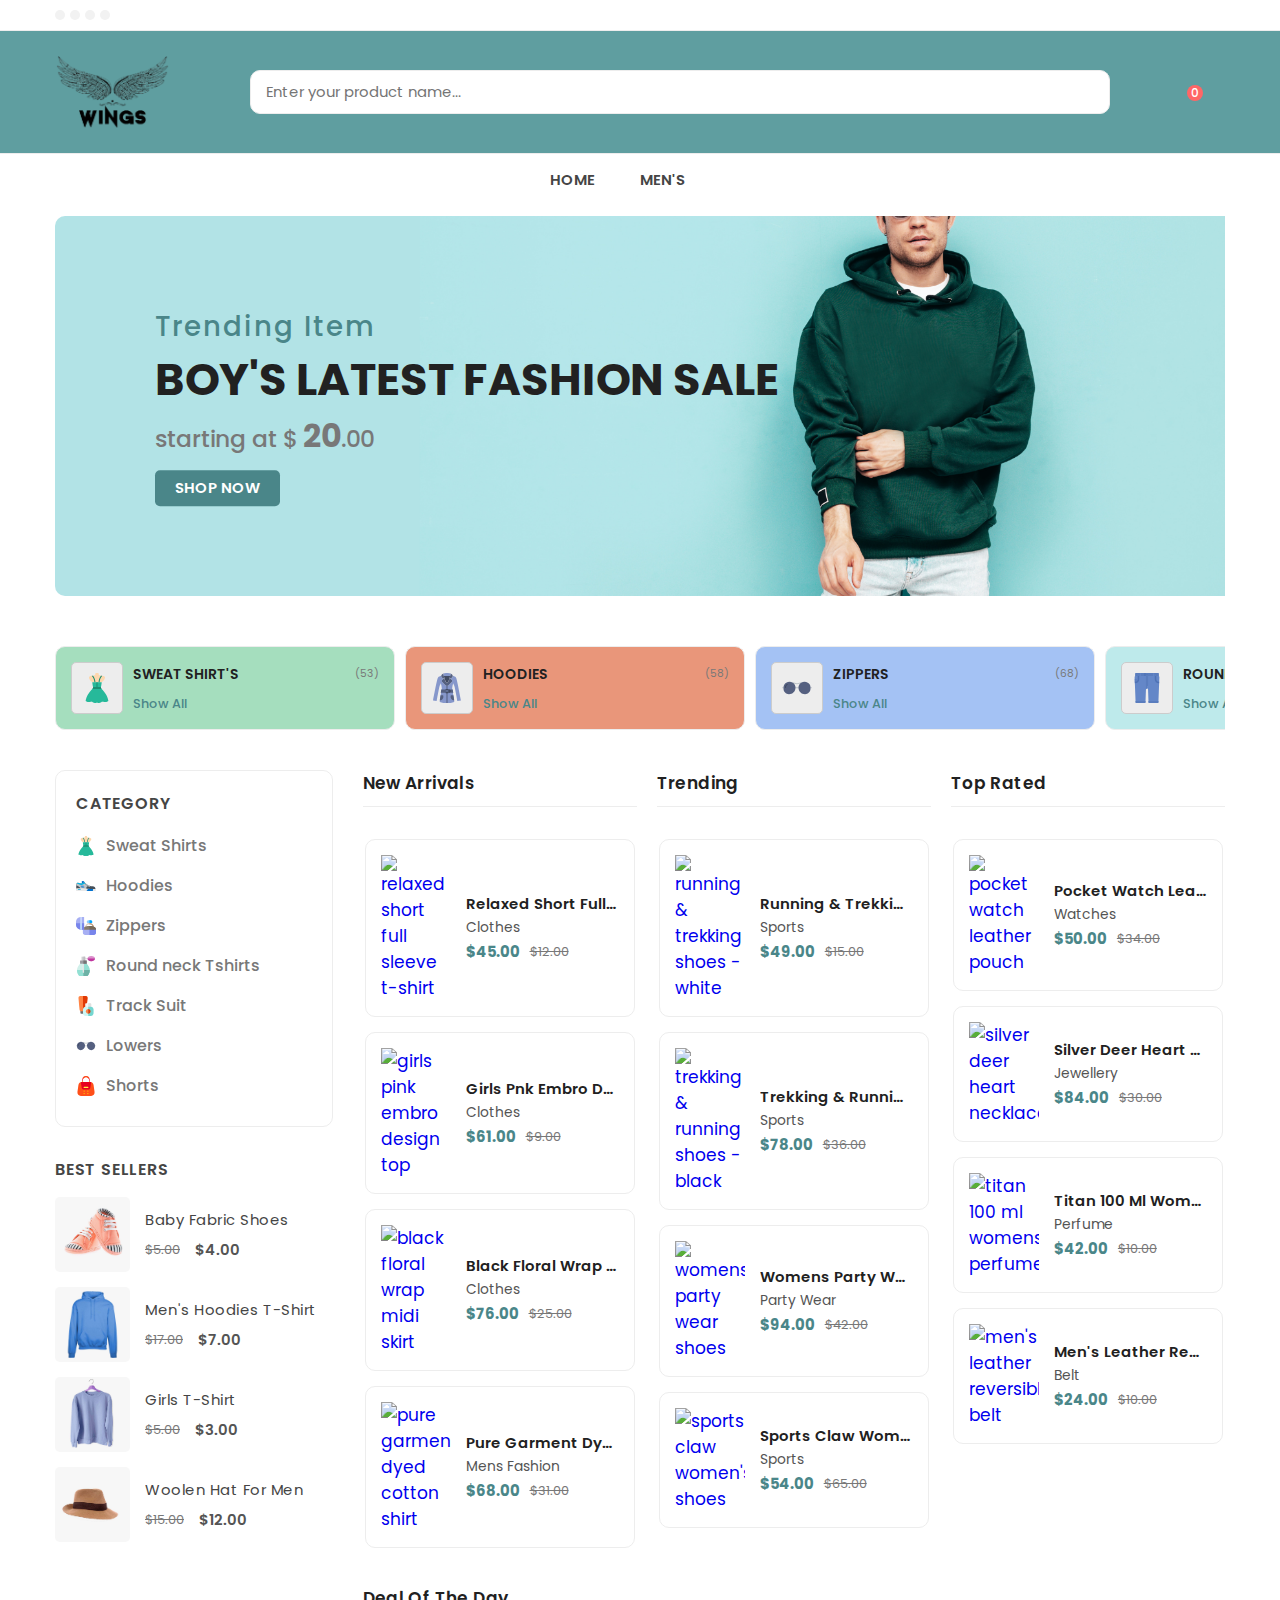
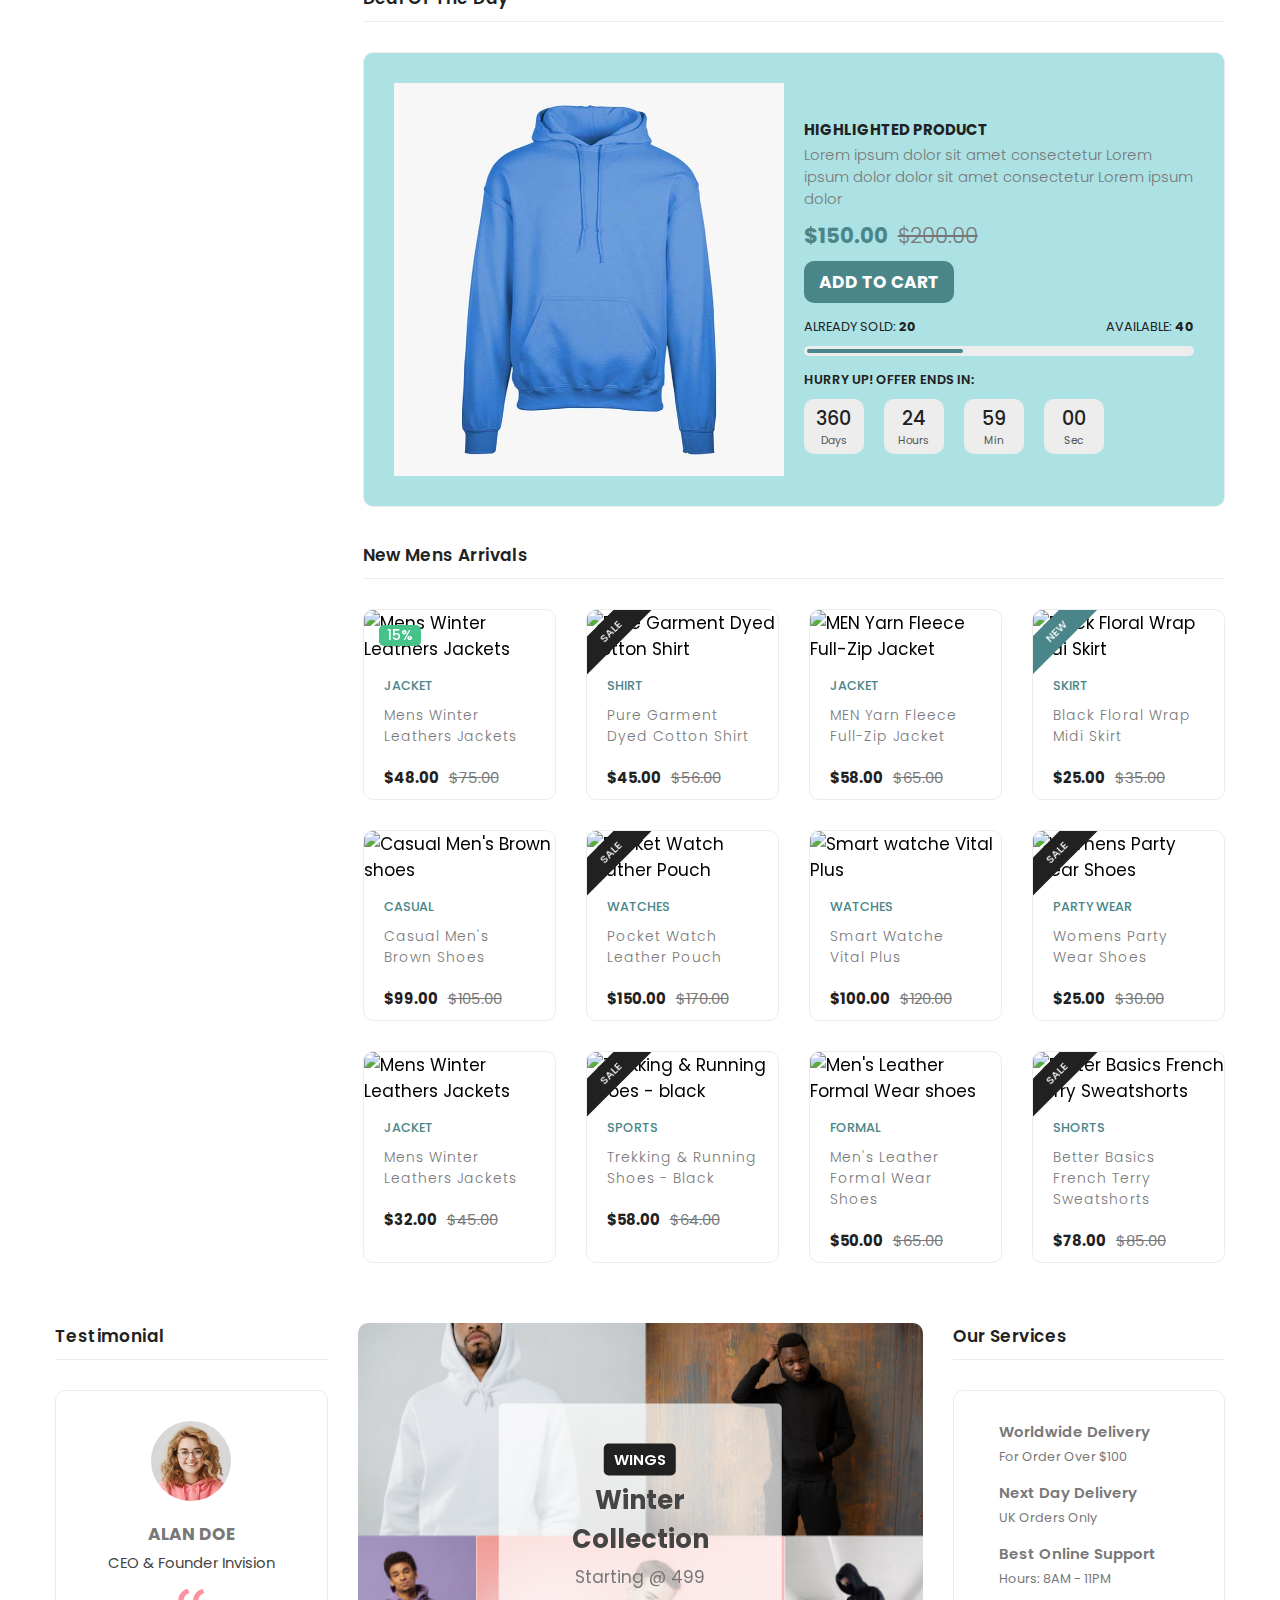
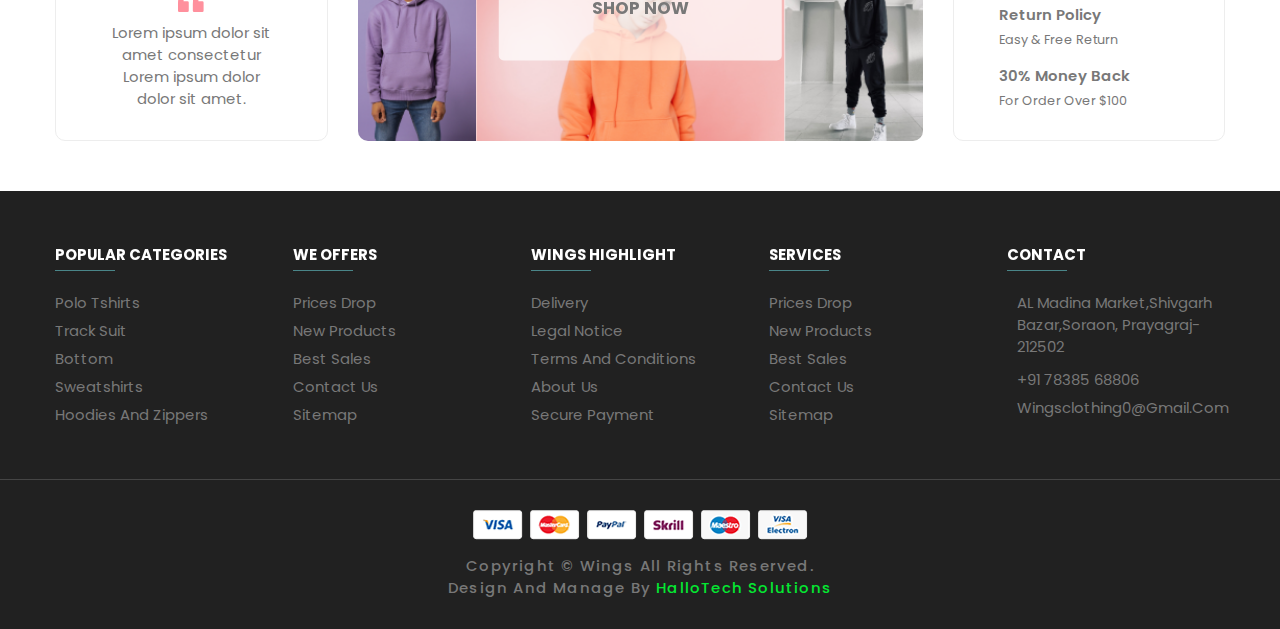
==== index.html @ 87bc1aed "message" ====
<!DOCTYPE html>
<html lang="en">

<head>
  <meta charset="UTF-8">
  <meta http-equiv="X-UA-Compatible" content="IE=edge">
  <meta name="viewport" content="width=device-width, initial-scale=1.0">
  <title>Wings Clothings</title>

  <!--
    - favicon
  -->
  <link rel="shortcut icon" href="assets/images/logo/logo-wings.png" type="image/x-icon">

  <!--
    - custom css link
  -->
  <link rel="stylesheet" href="./assets/css/style-prefix.css">

  <!--
    - google font link
  -->
  <link rel="preconnect" href="https://fonts.googleapis.com">
  <link rel="preconnect" href="https://fonts.gstatic.com" crossorigin>
  <link href="https://fonts.googleapis.com/css2?family=Poppins:wght@300;400;500;600;700;800;900&display=swap"
    rel="stylesheet">

</head>

<body>


  <div class="overlay" data-overlay></div>

  <!--
    - MODAL
  -->

  <!-- <div class="modal" data-modal>

    <div class="modal-close-overlay" data-modal-overlay></div>

    <div class="modal-content">

      <button class="modal-close-btn" data-modal-close>
        <ion-icon name="close-outline"></ion-icon>
      </button>

      <div class="newsletter-img">
        <img src="./assets/images/newsletter.png" alt="subscribe newsletter" width="400" height="400">
      </div>

      <div class="newsletter">

        <form action="#">

          <div class="newsletter-header">

            <h3 class="newsletter-title">Subscribe Newsletter.</h3>

            <p class="newsletter-desc">
              Subscribe the <b>Anon</b> to get latest products and discount update.
            </p>

          </div>

          <input type="email" name="email" class="email-field" placeholder="Email Address" required>

          <button type="submit" class="btn-newsletter">Subscribe</button>

        </form>

      </div>

    </div>

  </div> -->





  <!--
    - NOTIFICATION TOAST
  -->

  <!-- <div class="notification-toast" data-toast>

    <button class="toast-close-btn" data-toast-close>
      <ion-icon name="close-outline"></ion-icon>
    </button>

    <div class="toast-banner">
      <img src="./assets/images/products/jewellery-1.jpg" alt="Rose Gold Earrings" width="80" height="70">
    </div>

    <div class="toast-detail">

      <p class="toast-message">
        Someone in new just bought
      </p>

      <p class="toast-title">
        Rose Gold Earrings
      </p>

      <p class="toast-meta">
        <time datetime="PT2M">2 Minutes</time> ago
      </p>

    </div>

  </div> -->





  <!--
    - HEADER
  -->

  <header>

    <div class="header-top">

      <div class="container">

        <ul class="header-social-container">

          <li>
            <a href="#" class="social-link">
              <ion-icon name="logo-facebook"></ion-icon>
            </a>
          </li>

          <li>
            <a href="#" class="social-link">
              <ion-icon name="logo-twitter"></ion-icon>
            </a>
          </li>

          <li>
            <a href="#" class="social-link">
              <ion-icon name="logo-instagram"></ion-icon>
            </a>
          </li>

          <li>
            <a href="#" class="social-link">
              <ion-icon name="logo-linkedin"></ion-icon>
            </a>
          </li>

        </ul>

        <!-- <div class="header-alert-news">
          <p>
            <b>Free Shipping</b>
            This Week Order Over - $55
          </p>
        </div> -->

        <!-- <div class="header-top-actions">

          <select name="currency">

            <option value="usd">INR &#8377;</option>
            <option value="usd">USD &dollar;</option>
            <option value="eur">EUR &euro;</option>

          </select>

          <select name="language">

            <option value="en-US">English</option>
            <option value="es-ES">Espa&ntilde;ol</option>
            <option value="fr">Fran&ccedil;ais</option>

          </select>

        </div> -->

      </div>

    </div>

    <div class="header-main">

      <div class="container">

        <a href="./index.html" class="header-logo">
          <img src="assets/images/logo/logo-wings.png" alt="Wing's logo" width="115" height="72">
        </a>

        <div class="header-search-container">

          <input type="search" name="search" class="search-field" placeholder="Enter your product name..."
            data-search-variable>

          <button class="search-btn" data-search-btn>
            <ion-icon name="search-outline"></ion-icon>
          </button>

        </div>

        <div class="header-user-actions">

          <!-- <button class="action-btn">
            <ion-icon name="person-outline"></ion-icon>
          </button> -->

          <button class="action-btn" data-favorite-btn>
            <ion-icon name="heart-outline"></ion-icon>
            <span class="count">0</span>
          </button>

          <!-- <button class="action-btn">
            <ion-icon name="bag-handle-outline"></ion-icon>
            <span class="count">0</span>
          </button> -->

          <button class="action-btn" data-whatsapp-btn>
            <ion-icon name="logo-whatsapp"></ion-icon>
            <!-- <span class="count">0</span> -->
          </button>


        </div>

      </div>

    </div>

    <nav class="desktop-navigation-menu">

      <div class="container">

        <ul class="desktop-menu-category-list">

          <li class="menu-category">
            <a href="#" class="menu-title">Home</a>
          </li>

          <!-- <li class="menu-category">
            <a href="#" class="menu-title">Categories</a>

            <div class="dropdown-panel">

              <ul class="dropdown-panel-list">

                <li class="menu-title">
                  <a href="#">Electronics</a>
                </li>

                <li class="panel-list-item">
                  <a href="#">Desktop</a>
                </li>

                <li class="panel-list-item">
                  <a href="#">Laptop</a>
                </li>

                <li class="panel-list-item">
                  <a href="#">Camera</a>
                </li>

                <li class="panel-list-item">
                  <a href="#">Tablet</a>
                </li>

                <li class="panel-list-item">
                  <a href="#">Headphone</a>
                </li>

                <li class="panel-list-item">
                  <a href="#">
                    <img src="./assets/images/electronics-banner-1.jpg" alt="headphone collection" width="250"
                      height="119">
                  </a>
                </li>

              </ul>

              <ul class="dropdown-panel-list">

                <li class="menu-title">
                  <a href="#">Men's</a>
                </li>

                <li class="panel-list-item">
                  <a href="#">Formal</a>
                </li>

                <li class="panel-list-item">
                  <a href="#">Casual</a>
                </li>

                <li class="panel-list-item">
                  <a href="#">Sports</a>
                </li>

                <li class="panel-list-item">
                  <a href="#">Jacket</a>
                </li>

                <li class="panel-list-item">
                  <a href="#">Sunglasses</a>
                </li>

                <li class="panel-list-item">
                  <a href="#">
                    <img src="./assets/images/mens-banner.jpg" alt="men's fashion" width="250" height="119">
                  </a>
                </li>

              </ul>

              <ul class="dropdown-panel-list">

                <li class="menu-title">
                  <a href="#">Women's</a>
                </li>

                <li class="panel-list-item">
                  <a href="#">Formal</a>
                </li>

                <li class="panel-list-item">
                  <a href="#">Casual</a>
                </li>

                <li class="panel-list-item">
                  <a href="#">Perfume</a>
                </li>

                <li class="panel-list-item">
                  <a href="#">Cosmetics</a>
                </li>

                <li class="panel-list-item">
                  <a href="#">Bags</a>
                </li>

                <li class="panel-list-item">
                  <a href="#">
                    <img src="./assets/images/womens-banner.jpg" alt="women's fashion" width="250" height="119">
                  </a>
                </li>

              </ul>

              <ul class="dropdown-panel-list">

                <li class="menu-title">
                  <a href="#">Electronics</a>
                </li>

                <li class="panel-list-item">
                  <a href="#">Smart Watch</a>
                </li>

                <li class="panel-list-item">
                  <a href="#">Smart TV</a>
                </li>

                <li class="panel-list-item">
                  <a href="#">Keyboard</a>
                </li>

                <li class="panel-list-item">
                  <a href="#">Mouse</a>
                </li>

                <li class="panel-list-item">
                  <a href="#">Microphone</a>
                </li>

                <li class="panel-list-item">
                  <a href="#">
                    <img src="./assets/images/electronics-banner-2.jpg" alt="mouse collection" width="250" height="119">
                  </a>
                </li>

              </ul>

            </div>
          </li> -->

          <li class="menu-category">
            <a href="./product.html" class="menu-title">Men's</a>

            <!-- <ul class="dropdown-list">

              <li class="dropdown-item">
                <a href="#">Shirt</a>
              </li>

              <li class="dropdown-item">
                <a href="#">Shorts & Jeans</a>
              </li>

              <li class="dropdown-item">
                <a href="#">Safety Shoes</a>
              </li>

              <li class="dropdown-item">
                <a href="#">Wallet</a>
              </li>

            </ul> -->
          </li>

          <li class="menu-category">
            <!-- <a href="./boys.html" class="menu-title">Boy's</a> -->

            <!-- <ul class="dropdown-list">

              <li class="dropdown-item">
                <a href="#">Dress & Frock</a>
              </li>

              <li class="dropdown-item">
                <a href="#">Earrings</a>
              </li>

              <li class="dropdown-item">
                <a href="#">Necklace</a>
              </li>

              <li class="dropdown-item">
                <a href="#">Makeup Kit</a>
              </li>

            </ul> -->
          </li>

          <!-- <li class="menu-category">
            <a href="#" class="menu-title">Jewelry</a>

            <ul class="dropdown-list">

              <li class="dropdown-item">
                <a href="#">Earrings</a>
              </li>

              <li class="dropdown-item">
                <a href="#">Couple Rings</a>
              </li>

              <li class="dropdown-item">
                <a href="#">Necklace</a>
              </li>

              <li class="dropdown-item">
                <a href="#">Bracelets</a>
              </li>

            </ul>
          </li> -->

          <!-- <li class="menu-category">
            <a href="#" class="menu-title">Perfume</a>

            <ul class="dropdown-list">

              <li class="dropdown-item">
                <a href="#">Clothes Perfume</a>
              </li>

              <li class="dropdown-item">
                <a href="#">Deodorant</a>
              </li>

              <li class="dropdown-item">
                <a href="#">Flower Fragrance</a>
              </li>

              <li class="dropdown-item">
                <a href="#">Air Freshener</a>
              </li>

            </ul>
          </li> -->

          <!-- <li class="menu-category">
            <a href="#" class="menu-title">Blog</a>
          </li> -->

          <!-- <li class="menu-category">
            <a href="#" class="menu-title">Hot Offers</a>
          </li> -->

        </ul>

      </div>

    </nav>

    <!-- mobile bottom navgation bar -->

    <div class="mobile-bottom-navigation">
      <button class="action-btn" data-mobile-menu-open-btn>
        <ion-icon name="menu-outline"></ion-icon>
      </button>

      <button class="action-btn" data-small-whatsapp-btn>
        <ion-icon name="logo-whatsapp"></ion-icon>

      </button>

      <button class="action-btn">
        <ion-icon name="home-outline"></ion-icon>
      </button>

      <button class="action-btn" data-small-favorite-btn>
        <ion-icon name="heart-outline"></ion-icon>

      </button>

      <button class="action-btn" data-mobile-menu-open-btn="1">
        <ion-icon name="grid-outline"></ion-icon>
      </button>

    </div>

    <nav class="mobile-navigation-menu  has-scrollbar" data-mobile-menu>

      <div class="menu-top">
        <h2 class="menu-title">Menu</h2>

        <button class="menu-close-btn" data-mobile-menu-close-btn>
          <ion-icon name="close-outline"></ion-icon>
        </button>
      </div>

      <ul class="mobile-menu-category-list">

        <li class="menu-category">
          <a href="#" class="menu-title">Home</a>
        </li>

        <li class="menu-category">

          <button class="accordion-menu" data-accordion-btn>
            <p class="menu-title">Men's</p>

            <div>
              <ion-icon name="add-outline" class="add-icon"></ion-icon>
              <ion-icon name="remove-outline" class="remove-icon"></ion-icon>
            </div>
          </button>

          <ul class="submenu-category-list" data-accordion>

            <li class="submenu-category">
              <a href="#" class="submenu-title">Shirt</a>
            </li>

            <li class="submenu-category">
              <a href="#" class="submenu-title">Shorts & Jeans</a>
            </li>

            <li class="submenu-category">
              <a href="#" class="submenu-title">Safety Shoes</a>
            </li>

            <li class="submenu-category">
              <a href="#" class="submenu-title">Wallet</a>
            </li>

          </ul>

        </li>

        <li class="menu-category">

          <button class="accordion-menu" data-accordion-btn>
            <p class="menu-title">Women's</p>

            <div>
              <ion-icon name="add-outline" class="add-icon"></ion-icon>
              <ion-icon name="remove-outline" class="remove-icon"></ion-icon>
            </div>
          </button>

          <ul class="submenu-category-list" data-accordion>

            <li class="submenu-category">
              <a href="#" class="submenu-title">Dress & Frock</a>
            </li>

            <li class="submenu-category">
              <a href="#" class="submenu-title">Earrings</a>
            </li>

            <li class="submenu-category">
              <a href="#" class="submenu-title">Necklace</a>
            </li>

            <li class="submenu-category">
              <a href="#" class="submenu-title">Makeup Kit</a>
            </li>

          </ul>

        </li>

        <li class="menu-category">

          <button class="accordion-menu" data-accordion-btn>
            <p class="menu-title">Jewelry</p>

            <div>
              <ion-icon name="add-outline" class="add-icon"></ion-icon>
              <ion-icon name="remove-outline" class="remove-icon"></ion-icon>
            </div>
          </button>

          <ul class="submenu-category-list" data-accordion>

            <li class="submenu-category">
              <a href="#" class="submenu-title">Earrings</a>
            </li>

            <li class="submenu-category">
              <a href="#" class="submenu-title">Couple Rings</a>
            </li>

            <li class="submenu-category">
              <a href="#" class="submenu-title">Necklace</a>
            </li>

            <li class="submenu-category">
              <a href="#" class="submenu-title">Bracelets</a>
            </li>

          </ul>

        </li>

        <li class="menu-category">

          <button class="accordion-menu" data-accordion-btn>
            <p class="menu-title">Perfume</p>

            <div>
              <ion-icon name="add-outline" class="add-icon"></ion-icon>
              <ion-icon name="remove-outline" class="remove-icon"></ion-icon>
            </div>
          </button>

          <ul class="submenu-category-list" data-accordion>

            <li class="submenu-category">
              <a href="#" class="submenu-title">Clothes Perfume</a>
            </li>

            <li class="submenu-category">
              <a href="#" class="submenu-title">Deodorant</a>
            </li>

            <li class="submenu-category">
              <a href="#" class="submenu-title">Flower Fragrance</a>
            </li>

            <li class="submenu-category">
              <a href="#" class="submenu-title">Air Freshener</a>
            </li>

          </ul>

        </li>

        <li class="menu-category">
          <a href="#" class="menu-title">Blog</a>
        </li>

        <li class="menu-category">
          <a href="#" class="menu-title">Hot Offers</a>
        </li>

      </ul>

      <div class="menu-bottom">

        <ul class="menu-category-list">

          <li class="menu-category">

            <button class="accordion-menu" data-accordion-btn>
              <p class="menu-title">Language</p>

              <ion-icon name="caret-back-outline" class="caret-back"></ion-icon>
            </button>

            <ul class="submenu-category-list" data-accordion>

              <li class="submenu-category">
                <a href="#" class="submenu-title">English</a>
              </li>

              <li class="submenu-category">
                <a href="#" class="submenu-title">Espa&ntilde;ol</a>
              </li>

              <li class="submenu-category">
                <a href="#" class="submenu-title">Fren&ccedil;h</a>
              </li>

            </ul>

          </li>

          <li class="menu-category">
            <button class="accordion-menu" data-accordion-btn>
              <p class="menu-title">Currency</p>
              <ion-icon name="caret-back-outline" class="caret-back"></ion-icon>
            </button>

            <ul class="submenu-category-list" data-accordion>
              <li class="submenu-category">
                <a href="#" class="submenu-title">USD &dollar;</a>
              </li>

              <li class="submenu-category">
                <a href="#" class="submenu-title">EUR &euro;</a>
              </li>
            </ul>
          </li>

        </ul>
        <li class="menu-category">

          <button class="accordion-menu" data-accordion-btn>
            <p class="menu-title">Jewelry</p>

            <div>
              <ion-icon name="add-outline" class="add-icon"></ion-icon>
              <ion-icon name="remove-outline" class="remove-icon"></ion-icon>
            </div>
          </button>

          <ul class="submenu-category-list" data-accordion>

            <li class="submenu-category">
              <a href="#" class="submenu-title">Earrings</a>
            </li>

            <li class="submenu-category">
              <a href="#" class="submenu-title">Couple Rings</a>
            </li>

            <li class="submenu-category">
              <a href="#" class="submenu-title">Necklace</a>
            </li>

            <li class="submenu-category">
              <a href="#" class="submenu-title">Bracelets</a>
            </li>

          </ul>

        </li>

        <li class="menu-category">
          <ul class="menu-social-container">

            <li>
              <a href="#" class="social-link">
                <ion-icon name="logo-facebook"></ion-icon>
              </a>
            </li>

            <li>
              <a href="#" class="social-link">
                <ion-icon name="logo-twitter"></ion-icon>
              </a>
            </li>

            <li>
              <a href="#" class="social-link">
                <ion-icon name="logo-instagram"></ion-icon>
              </a>
            </li>

            <li>
              <a href="#" class="social-link">
                <ion-icon name="logo-linkedin"></ion-icon>
              </a>
            </li>

          </ul>

      </div>

    </nav>

  </header>





  <!--
    - MAIN
  -->

  <main>

    <!--
      - BANNER
    -->

    <div class="banner">

      <div class="container">

        <div class="slider-container has-scrollbar">

          <!-- <div class="slider-item">

            <img src="./assets/images/banner-1.png" alt="women's latest fashion sale" class="banner-img">

            <div class="banner-content">

              <p class="banner-subtitle">Trending item</p>

              <h2 class="banner-title">Boy's latest fashion sale</h2>

              <p class="banner-text">
                starting at &dollar; <b>20</b>.00
              </p>

              <a href="#" class="banner-btn">Shop now</a>

            </div>

          </div>

          <div class="slider-item">

            <img src="assets/images/logo/banner-1.png" alt="modern sunglasses" class="banner-img">

            <div class="banner-content">

              <p class="banner-subtitle">Trending Cloths</p>

              <h2 class="banner-title">Modern Men's</h2>

              <p class="banner-text">
                starting at &dollar; <b>15</b>.00
              </p>

              <a href="#" class="banner-btn">Shop now</a>

            </div>

          </div>

          <div class="slider-item">

            <img src="assets/images/logo/ban3.png" alt="new fashion summer sale" class="banner-img">

            <div class="banner-content">

              <p class="banner-subtitle">Sale Offer</p>

              <h2 class="banner-title">New fashion summer sale</h2>

              <p class="banner-text">
                starting at &dollar; <b>29</b>.99
              </p>

              <a href="#" class="banner-btn">Shop now</a>

            </div>

          </div> -->

          <div class="banner-infinte-slider">
            <div class="slider-item">

              <img src="./assets/images/banner-1.png" alt="women's latest fashion sale" class="banner-img">

              <div class="banner-content">

                <p class="banner-subtitle">Trending item</p>

                <h2 class="banner-title">Boy's latest fashion sale</h2>

                <p class="banner-text">
                  starting at &dollar; <b>20</b>.00
                </p>

                <a href="#" class="banner-btn">Shop now</a>

              </div>

            </div>

            <div class="slider-item">

              <img src="assets/images/logo/banner-1.png" alt="modern sunglasses" class="banner-img">

              <div class="banner-content">

                <p class="banner-subtitle">Trending Cloths</p>

                <h2 class="banner-title">Modern Men's</h2>

                <p class="banner-text">
                  starting at &dollar; <b>15</b>.00
                </p>

                <a href="#" class="banner-btn">Shop now</a>

              </div>

            </div>

            <div class="slider-item">

              <img src="assets/images/logo/ban3.png" alt="new fashion summer sale" class="banner-img">

              <div class="banner-content">

                <p class="banner-subtitle">Sale Offer</p>

                <h2 class="banner-title">New fashion summer sale</h2>

                <p class="banner-text">
                  starting at &dollar; <b>29</b>.99
                </p>

                <a href="#" class="banner-btn">Shop now</a>

              </div>

            </div>
          </div>

          <div class="banner-infinte-slider">
            <div class="slider-item">

              <img src="./assets/images/banner-1.png" alt="women's latest fashion sale" class="banner-img">

              <div class="banner-content">

                <p class="banner-subtitle">Trending item</p>

                <h2 class="banner-title">Boy's latest fashion sale</h2>

                <p class="banner-text">
                  starting at &dollar; <b>20</b>.00
                </p>

                <a href="#" class="banner-btn">Shop now</a>

              </div>

            </div>

            <div class="slider-item">

              <img src="assets/images/logo/banner-1.png" alt="modern sunglasses" class="banner-img">

              <div class="banner-content">

                <p class="banner-subtitle">Trending Cloths</p>

                <h2 class="banner-title">Modern Men's</h2>

                <p class="banner-text">
                  starting at &dollar; <b>15</b>.00
                </p>

                <a href="#" class="banner-btn">Shop now</a>

              </div>

            </div>

            <div class="slider-item">

              <img src="assets/images/logo/ban3.png" alt="new fashion summer sale" class="banner-img">

              <div class="banner-content">

                <p class="banner-subtitle">Sale Offer</p>

                <h2 class="banner-title">New fashion summer sale</h2>

                <p class="banner-text">
                  starting at &dollar; <b>29</b>.99
                </p>

                <a href="#" class="banner-btn">Shop now</a>

              </div>

            </div>
          </div>

        </div>

      </div>

    </div>





    <!--
      - CATEGORY
    -->

    <div class="category">

      <div class="container ">

        <div class="category-item-container has-scrollbar ">

          <div class="category-infinte-slider">
            <div class="category-item" style="background-color: #a5debe;">

              <div class="category-img-box">
                <img src="./assets/images/icons/dress.svg" alt="dress & frock" width="30">
              </div>

              <div class="category-content-box">

                <div class="category-content-flex">
                  <h3 class="category-item-title">Sweat shirt's</h3>

                  <p class="category-item-amount">(53)</p>
                </div>

                <a href="#" class="category-btn">Show all</a>

              </div>

            </div>

            <div class="category-item" style="background-color: darksalmon; " ;>

              <div class="category-img-box">

                <img src="./assets/images/icons/coat.svg" alt="winter wear" width="30">
              </div>

              <div class="category-content-box">

                <div class="category-content-flex">
                  <h3 class="category-item-title">Hoodies</h3>

                  <p class="category-item-amount">(58)</p>
                </div>

                <a href="#" class="category-btn">Show all</a>

              </div>

            </div>

            <div class="category-item" style="background-color: #a4c2f4;">

              <div class="category-img-box">
                <img src="./assets/images/icons/glasses.svg" alt="glasses & lens" width="30">
              </div>

              <div class="category-content-box">

                <div class="category-content-flex">
                  <h3 class="category-item-title">Zippers</h3>

                  <p class="category-item-amount">(68)</p>
                </div>

                <a href="#" class="category-btn">Show all</a>

              </div>

            </div>

            <div class="category-item" style="background-color: #beeaeb;">

              <div class="category-img-box">
                <img src="./assets/images/icons/shorts.svg" alt="shorts & jeans" width="30">
              </div>

              <div class="category-content-box">

                <div class="category-content-flex">
                  <h3 class="category-item-title">Round neck Tshirts</h3>

                  <p class="category-item-amount">(84)</p>
                </div>

                <a href="#" class="category-btn">Show all</a>

              </div>

            </div>

            <div class="category-item" style="background-color: #b9d5e7;">

              <div class="category-img-box">
                <img src="./assets/images/icons/tee.svg" alt="t-shirts" width="30">
              </div>

              <div class="category-content-box">

                <div class="category-content-flex">
                  <h3 class="category-item-title">Track Suit</h3>

                  <p class="category-item-amount">(35)</p>
                </div>

                <a href="#" class="category-btn">Show all</a>

              </div>

            </div>

            <div class="category-item" style="background-color: #d6f594;">

              <div class="category-img-box">
                <img src="./assets/images/icons/jacket.svg" alt="jacket" width="30">
              </div>

              <div class="category-content-box">

                <div class="category-content-flex">
                  <h3 class="category-item-title">Lowers</h3>

                  <p class="category-item-amount">(16)</p>
                </div>

                <a href="#" class="category-btn">Show all</a>

              </div>

            </div>

            <div class="category-item" style="background-color: wheat;">

              <div class="category-img-box">
                <img src="./assets/images/icons/watch.svg" alt="watch" width="30">
              </div>

              <div class="category-content-box">

                <div class="category-content-flex">
                  <h3 class="category-item-title">Shorts</h3>

                  <p class="category-item-amount">(27)</p>
                </div>

                <a href="#" class="category-btn">Show all</a>

              </div>

            </div>
          </div>

          <!-- <div class="category-item">

    <div class="category-img-box">
      <img src="./assets/images/icons/hat.svg" alt="hat & caps" width="30">
    </div>

    <div class="category-content-box">

      <div class="category-content-flex">
        <h3 class="category-item-title">Hat & caps</h3>

        <p class="category-item-amount">(39)</p>
      </div>

      <a href="#" class="category-btn">Show all</a>

    </div>

  </div> -->

        </div>

      </div>

    </div>





    <!--
      - PRODUCT
    -->

    <div class="product-container">

      <div class="container">


        <!--
          - SIDEBAR
        -->

        <div class="sidebar  has-scrollbar" data-mobile-menu>

          <div class="sidebar-category">

            <div class="sidebar-top">
              <h2 class="sidebar-title">Category</h2>

              <button class="sidebar-close-btn" data-mobile-menu-close-btn>
                <ion-icon name="close-outline"></ion-icon>
              </button>
            </div>

            <ul class="sidebar-menu-category-list">

              <li class="sidebar-menu-category">

                <button class="sidebar-accordion-menu" data-accordion-btn>

                  <div class="menu-title-flex">
                    <img src="./assets/images/icons/dress.svg" alt="clothes" width="20" height="20"
                      class="menu-title-img">

                    <p class="menu-title">Sweat Shirts</p>
                  </div>

                  <div>
                    <ion-icon name="add-outline" class="add-icon"></ion-icon>
                    <ion-icon name="remove-outline" class="remove-icon"></ion-icon>
                  </div>

                </button>

                <ul class="sidebar-submenu-category-list" data-accordion>

                  <li class="sidebar-submenu-category">
                    <a href="#" class="sidebar-submenu-title">
                      <p class="product-name">Shirt</p>
                      <data value="300" class="stock" title="Available Stock">300</data>
                    </a>
                  </li>

                  <li class="sidebar-submenu-category">
                    <a href="#" class="sidebar-submenu-title">
                      <p class="product-name">shorts & jeans</p>
                      <data value="60" class="stock" title="Available Stock">60</data>
                    </a>
                  </li>

                  <li class="sidebar-submenu-category">
                    <a href="#" class="sidebar-submenu-title">
                      <p class="product-name">jacket</p>
                      <data value="50" class="stock" title="Available Stock">50</data>
                    </a>
                  </li>

                  <li class="sidebar-submenu-category">
                    <a href="#" class="sidebar-submenu-title">
                      <p class="product-name">dress & frock</p>
                      <data value="87" class="stock" title="Available Stock">87</data>
                    </a>
                  </li>

                </ul>

              </li>

              <li class="sidebar-menu-category">

                <button class="sidebar-accordion-menu" data-accordion-btn>

                  <div class="menu-title-flex">
                    <img src="./assets/images/icons/shoes.svg" alt="footwear" class="menu-title-img" width="20"
                      height="20">

                    <p class="menu-title">Hoodies</p>
                  </div>

                  <div>
                    <ion-icon name="add-outline" class="add-icon"></ion-icon>
                    <ion-icon name="remove-outline" class="remove-icon"></ion-icon>
                  </div>

                </button>

                <ul class="sidebar-submenu-category-list" data-accordion>

                  <li class="sidebar-submenu-category">
                    <a href="#" class="sidebar-submenu-title">
                      <p class="product-name">Sports</p>
                      <data value="45" class="stock" title="Available Stock">45</data>
                    </a>
                  </li>

                  <li class="sidebar-submenu-category">
                    <a href="#" class="sidebar-submenu-title">
                      <p class="product-name">Formal</p>
                      <data value="75" class="stock" title="Available Stock">75</data>
                    </a>
                  </li>

                  <li class="sidebar-submenu-category">
                    <a href="#" class="sidebar-submenu-title">
                      <p class="product-name">Casual</p>
                      <data value="35" class="stock" title="Available Stock">35</data>
                    </a>
                  </li>

                  <li class="sidebar-submenu-category">
                    <a href="#" class="sidebar-submenu-title">
                      <p class="product-name">Safety Shoes</p>
                      <data value="26" class="stock" title="Available Stock">26</data>
                    </a>
                  </li>

                </ul>

              </li>

              <li class="sidebar-menu-category">

                <button class="sidebar-accordion-menu" data-accordion-btn>

                  <div class="menu-title-flex">
                    <img src="./assets/images/icons/jewelry.svg" alt="clothes" class="menu-title-img" width="20"
                      height="20">

                    <p class="menu-title">Zippers</p>
                  </div>

                  <div>
                    <ion-icon name="add-outline" class="add-icon"></ion-icon>
                    <ion-icon name="remove-outline" class="remove-icon"></ion-icon>
                  </div>

                </button>

                <ul class="sidebar-submenu-category-list" data-accordion>

                  <li class="sidebar-submenu-category">
                    <a href="#" class="sidebar-submenu-title">
                      <p class="product-name">Earrings</p>
                      <data value="46" class="stock" title="Available Stock">46</data>
                    </a>
                  </li>

                  <li class="sidebar-submenu-category">
                    <a href="#" class="sidebar-submenu-title">
                      <p class="product-name">Couple Rings</p>
                      <data value="73" class="stock" title="Available Stock">73</data>
                    </a>
                  </li>

                  <li class="sidebar-submenu-category">
                    <a href="#" class="sidebar-submenu-title">
                      <p class="product-name">Necklace</p>
                      <data value="61" class="stock" title="Available Stock">61</data>
                    </a>
                  </li>

                </ul>

              </li>

              <li class="sidebar-menu-category">

                <button class="sidebar-accordion-menu" data-accordion-btn>

                  <div class="menu-title-flex">
                    <img src="./assets/images/icons/perfume.svg" alt="perfume" class="menu-title-img" width="20"
                      height="20">

                    <p class="menu-title">Round neck Tshirts</p>
                  </div>

                  <div>
                    <ion-icon name="add-outline" class="add-icon"></ion-icon>
                    <ion-icon name="remove-outline" class="remove-icon"></ion-icon>
                  </div>

                </button>

                <ul class="sidebar-submenu-category-list" data-accordion>

                  <li class="sidebar-submenu-category">
                    <a href="#" class="sidebar-submenu-title">
                      <p class="product-name">Clothes Perfume</p>
                      <data value="12" class="stock" title="Available Stock">12 pcs</data>
                    </a>
                  </li>

                  <li class="sidebar-submenu-category">
                    <a href="#" class="sidebar-submenu-title">
                      <p class="product-name">Deodorant</p>
                      <data value="60" class="stock" title="Available Stock">60 pcs</data>
                    </a>
                  </li>

                  <li class="sidebar-submenu-category">
                    <a href="#" class="sidebar-submenu-title">
                      <p class="product-name">jacket</p>
                      <data value="50" class="stock" title="Available Stock">50 pcs</data>
                    </a>
                  </li>

                  <li class="sidebar-submenu-category">
                    <a href="#" class="sidebar-submenu-title">
                      <p class="product-name">dress & frock</p>
                      <data value="87" class="stock" title="Available Stock">87 pcs</data>
                    </a>
                  </li>

                </ul>

              </li>

              <li class="sidebar-menu-category">

                <button class="sidebar-accordion-menu" data-accordion-btn>

                  <div class="menu-title-flex">
                    <img src="./assets/images/icons/cosmetics.svg" alt="cosmetics" class="menu-title-img" width="20"
                      height="20">

                    <p class="menu-title">Track Suit</p>
                  </div>

                  <div>
                    <ion-icon name="add-outline" class="add-icon"></ion-icon>
                    <ion-icon name="remove-outline" class="remove-icon"></ion-icon>
                  </div>

                </button>

                <ul class="sidebar-submenu-category-list" data-accordion>

                  <li class="sidebar-submenu-category">
                    <a href="#" class="sidebar-submenu-title">
                      <p class="product-name">Shampoo</p>
                      <data value="68" class="stock" title="Available Stock">68</data>
                    </a>
                  </li>

                  <li class="sidebar-submenu-category">
                    <a href="#" class="sidebar-submenu-title">
                      <p class="product-name">Sunscreen</p>
                      <data value="46" class="stock" title="Available Stock">46</data>
                    </a>
                  </li>

                  <li class="sidebar-submenu-category">
                    <a href="#" class="sidebar-submenu-title">
                      <p class="product-name">Body Wash</p>
                      <data value="79" class="stock" title="Available Stock">79</data>
                    </a>
                  </li>

                  <li class="sidebar-submenu-category">
                    <a href="#" class="sidebar-submenu-title">
                      <p class="product-name">Makeup Kit</p>
                      <data value="23" class="stock" title="Available Stock">23</data>
                    </a>
                  </li>

                </ul>

              </li>

              <li class="sidebar-menu-category">

                <button class="sidebar-accordion-menu" data-accordion-btn>

                  <div class="menu-title-flex">
                    <img src="./assets/images/icons/glasses.svg" alt="glasses" class="menu-title-img" width="20"
                      height="20">

                    <p class="menu-title">Lowers</p>
                  </div>

                  <div>
                    <ion-icon name="add-outline" class="add-icon"></ion-icon>
                    <ion-icon name="remove-outline" class="remove-icon"></ion-icon>
                  </div>

                </button>

                <ul class="sidebar-submenu-category-list" data-accordion>

                  <li class="sidebar-submenu-category">
                    <a href="#" class="sidebar-submenu-title">
                      <p class="product-name">Sunglasses</p>
                      <data value="50" class="stock" title="Available Stock">50</data>
                    </a>
                  </li>

                  <li class="sidebar-submenu-category">
                    <a href="#" class="sidebar-submenu-title">
                      <p class="product-name">Lenses</p>
                      <data value="48" class="stock" title="Available Stock">48</data>
                    </a>
                  </li>

                </ul>

              </li>

              <li class="sidebar-menu-category">

                <button class="sidebar-accordion-menu" data-accordion-btn>

                  <div class="menu-title-flex">
                    <img src="./assets/images/icons/bag.svg" alt="bags" class="menu-title-img" width="20" height="20">

                    <p class="menu-title">Shorts</p>
                  </div>

                  <div>
                    <ion-icon name="add-outline" class="add-icon"></ion-icon>
                    <ion-icon name="remove-outline" class="remove-icon"></ion-icon>
                  </div>

                </button>

                <ul class="sidebar-submenu-category-list" data-accordion>

                  <li class="sidebar-submenu-category">
                    <a href="#" class="sidebar-submenu-title">
                      <p class="product-name">Shopping Bag</p>
                      <data value="62" class="stock" title="Available Stock">62</data>
                    </a>
                  </li>

                  <li class="sidebar-submenu-category">
                    <a href="#" class="sidebar-submenu-title">
                      <p class="product-name">Gym Backpack</p>
                      <data value="35" class="stock" title="Available Stock">35</data>
                    </a>
                  </li>

                  <li class="sidebar-submenu-category">
                    <a href="#" class="sidebar-submenu-title">
                      <p class="product-name">Purse</p>
                      <data value="80" class="stock" title="Available Stock">80</data>
                    </a>
                  </li>

                  <li class="sidebar-submenu-category">
                    <a href="#" class="sidebar-submenu-title">
                      <p class="product-name">Wallet</p>
                      <data value="75" class="stock" title="Available Stock">75</data>
                    </a>
                  </li>

                </ul>

              </li>

            </ul>

          </div>

          <div class="product-showcase">

            <h3 class="showcase-heading">best sellers</h3>

            <div class="showcase-wrapper">

              <div class="showcase-container">

                <div class="showcase">

                  <a href="#" class="showcase-img-box">
                    <img src="./assets/images/products/1.jpg" alt="baby fabric shoes" width="75" height="75"
                      class="showcase-img">
                  </a>

                  <div class="showcase-content">

                    <a href="#">
                      <h4 class="showcase-title">baby fabric shoes</h4>
                    </a>

                    <div class="showcase-rating">
                      <ion-icon name="star"></ion-icon>
                      <ion-icon name="star"></ion-icon>
                      <ion-icon name="star"></ion-icon>
                      <ion-icon name="star"></ion-icon>
                      <ion-icon name="star"></ion-icon>
                    </div>

                    <div class="price-box">
                      <del>$5.00</del>
                      <p class="price">$4.00</p>
                    </div>

                  </div>

                </div>

                <div class="showcase">

                  <a href="#" class="showcase-img-box">
                    <img src="./assets/images/products/2.jpg" alt="men's hoodies t-shirt" class="showcase-img"
                      width="75" height="75">
                  </a>

                  <div class="showcase-content">

                    <a href="#">
                      <h4 class="showcase-title">men's hoodies t-shirt</h4>
                    </a>
                    <div class="showcase-rating">
                      <ion-icon name="star"></ion-icon>
                      <ion-icon name="star"></ion-icon>
                      <ion-icon name="star"></ion-icon>
                      <ion-icon name="star"></ion-icon>
                      <ion-icon name="star-half-outline"></ion-icon>
                    </div>

                    <div class="price-box">
                      <del>$17.00</del>
                      <p class="price">$7.00</p>
                    </div>

                  </div>

                </div>

                <div class="showcase">

                  <a href="#" class="showcase-img-box">
                    <img src="./assets/images/products/3.jpg" alt="girls t-shirt" class="showcase-img" width="75"
                      height="75">
                  </a>

                  <div class="showcase-content">

                    <a href="#">
                      <h4 class="showcase-title">girls t-shirt</h4>
                    </a>
                    <div class="showcase-rating">
                      <ion-icon name="star"></ion-icon>
                      <ion-icon name="star"></ion-icon>
                      <ion-icon name="star"></ion-icon>
                      <ion-icon name="star"></ion-icon>
                      <ion-icon name="star-half-outline"></ion-icon>
                    </div>

                    <div class="price-box">
                      <del>$5.00</del>
                      <p class="price">$3.00</p>
                    </div>

                  </div>

                </div>

                <div class="showcase">

                  <a href="#" class="showcase-img-box">
                    <img src="./assets/images/products/4.jpg" alt="woolen hat for men" class="showcase-img" width="75"
                      height="75">
                  </a>

                  <div class="showcase-content">

                    <a href="#">
                      <h4 class="showcase-title">woolen hat for men</h4>
                    </a>
                    <div class="showcase-rating">
                      <ion-icon name="star"></ion-icon>
                      <ion-icon name="star"></ion-icon>
                      <ion-icon name="star"></ion-icon>
                      <ion-icon name="star"></ion-icon>
                      <ion-icon name="star"></ion-icon>
                    </div>

                    <div class="price-box">
                      <del>$15.00</del>
                      <p class="price">$12.00</p>
                    </div>

                  </div>

                </div>

              </div>

            </div>

          </div>

        </div>


        <!-- Arrivals, Trending and Rated product -->

        <div class="product-box">

          <!--
            - PRODUCT MINIMAL
          -->

          <div class="product-minimal">

            <div class="product-showcase">

              <h2 class="title">New Arrivals</h2>

              <div class="showcase-wrapper has-scrollbar">

                <div class="showcase-container">

                  <div class="showcase">

                    <a href="#" class="showcase-img-box">
                      <img src="./assets/images/HOODIES Grey/DSC_7057.JPG" alt="relaxed short full sleeve t-shirt"
                        width="70" class="showcase-img">
                    </a>

                    <div class="showcase-content">

                      <a href="#">
                        <h4 class="showcase-title">Relaxed Short full Sleeve T-Shirt</h4>
                      </a>

                      <a href="#" class="showcase-category">Clothes</a>

                      <div class="price-box">
                        <p class="price">$45.00</p>
                        <del>$12.00</del>
                      </div>

                    </div>

                  </div>

                  <div class="showcase">

                    <a href="#" class="showcase-img-box">
                      <img src="./assets/images/ZIPPERS Black/DSC_7020.JPG" alt="girls pink embro design top"
                        class="showcase-img" width="70">
                    </a>

                    <div class="showcase-content">

                      <a href="#">
                        <h4 class="showcase-title">Girls pnk Embro design Top</h4>
                      </a>

                      <a href="#" class="showcase-category">Clothes</a>

                      <div class="price-box">
                        <p class="price">$61.00</p>
                        <del>$9.00</del>
                      </div>

                    </div>

                  </div>

                  <div class="showcase">

                    <a href="#" class="showcase-img-box">
                      <img src="./assets/images/RN White/DSC_6995.JPG" alt="black floral wrap midi skirt"
                        class="showcase-img" width="70">
                    </a>

                    <div class="showcase-content">

                      <a href="#">
                        <h4 class="showcase-title">Black Floral Wrap Midi Skirt</h4>
                      </a>

                      <a href="#" class="showcase-category">Clothes</a>

                      <div class="price-box">
                        <p class="price">$76.00</p>
                        <del>$25.00</del>
                      </div>

                    </div>

                  </div>

                  <div class="showcase">

                    <a href="#" class="showcase-img-box">
                      <img src="./assets/images/RN Olive Green/DSC_6961.JPG" alt="pure garment dyed cotton shirt"
                        class="showcase-img" width="70">
                    </a>

                    <div class="showcase-content">

                      <a href="#">
                        <h4 class="showcase-title">Pure Garment Dyed Cotton Shirt</h4>
                      </a>

                      <a href="#" class="showcase-category">Mens Fashion</a>

                      <div class="price-box">
                        <p class="price">$68.00</p>
                        <del>$31.00</del>
                      </div>

                    </div>

                  </div>

                </div>

                <div class="showcase-container">

                  <div class="showcase">

                    <a href="#" class="showcase-img-box">
                      <img src="./assets/images/RN Lgrey/DSC_6983.JPG" alt="men yarn fleece full-zip jacket"
                        class="showcase-img" width="70">
                    </a>

                    <div class="showcase-content">

                      <a href="#">
                        <h4 class="showcase-title">MEN Yarn Fleece Full-Zip Jacket</h4>
                      </a>

                      <a href="#" class="showcase-category">Winter wear</a>

                      <div class="price-box">
                        <p class="price">$61.00</p>
                        <del>$11.00</del>
                      </div>

                    </div>

                  </div>

                  <div class="showcase">

                    <a href="#" class="showcase-img-box">
                      <img src="./assets/images/RN Black/DSC_6967.JPG" alt="mens winter leathers jackets"
                        class="showcase-img" width="70">
                    </a>

                    <div class="showcase-content">

                      <a href="#">
                        <h4 class="showcase-title">Mens Winter Leathers Jackets</h4>
                      </a>

                      <a href="#" class="showcase-category">Winter wear</a>

                      <div class="price-box">
                        <p class="price">$32.00</p>
                        <del>$20.00</del>
                      </div>

                    </div>

                  </div>

                  <div class="showcase">

                    <a href="#" class="showcase-img-box">
                      <img src="./assets/images/POLO Grey/DSC_6920.JPG" alt="mens winter leathers jackets"
                        class="showcase-img" width="70">
                    </a>

                    <div class="showcase-content">

                      <a href="#">
                        <h4 class="showcase-title">Mens Winter Leathers Jackets</h4>
                      </a>

                      <a href="#" class="showcase-category">Jackets</a>

                      <div class="price-box">
                        <p class="price">$50.00</p>
                        <del>$25.00</del>
                      </div>

                    </div>

                  </div>

                  <div class="showcase">

                    <a href="#" class="showcase-img-box">
                      <img src="./assets/images/RN White/DSC_6995.JPG" alt="better basics french terry sweatshorts"
                        class="showcase-img" width="70">
                    </a>

                    <div class="showcase-content">

                      <a href="#">
                        <h4 class="showcase-title">Better Basics French Terry Sweatshorts</h4>
                      </a>

                      <a href="#" class="showcase-category">Shorts</a>

                      <div class="price-box">
                        <p class="price">$20.00</p>
                        <del>$10.00</del>
                      </div>

                    </div>

                  </div>

                </div>

              </div>

            </div>

            <div class="product-showcase">

              <h2 class="title">Trending</h2>

              <div class="showcase-wrapper  has-scrollbar">

                <div class="showcase-container">

                  <div class="showcase">

                    <a href="#" class="showcase-img-box">
                      <img src="./assets/images/POLO Grey/DSC_6921.JPG" alt="running & trekking shoes - white"
                        class="showcase-img" width="70">
                    </a>

                    <div class="showcase-content">

                      <a href="#">
                        <h4 class="showcase-title">Running & Trekking Shoes - White</h4>
                      </a>

                      <a href="#" class="showcase-category">Sports</a>

                      <div class="price-box">
                        <p class="price">$49.00</p>
                        <del>$15.00</del>
                      </div>

                    </div>

                  </div>

                  <div class="showcase">

                    <a href="#" class="showcase-img-box">
                      <img src="./assets/images/RN Black/DSC_6969.JPG" alt="trekking & running shoes - black"
                        class="showcase-img" width="70">
                    </a>

                    <div class="showcase-content">

                      <a href="#">
                        <h4 class="showcase-title">Trekking & Running Shoes - black</h4>
                      </a>

                      <a href="#" class="showcase-category">Sports</a>

                      <div class="price-box">
                        <p class="price">$78.00</p>
                        <del>$36.00</del>
                      </div>

                    </div>

                  </div>

                  <div class="showcase">

                    <a href="#" class="showcase-img-box">
                      <img src="./assets/images/RN Lgrey/DSC_6983.JPG" alt="womens party wear shoes"
                        class="showcase-img" width="70">
                    </a>

                    <div class="showcase-content">

                      <a href="#">
                        <h4 class="showcase-title">Womens Party Wear Shoes</h4>
                      </a>

                      <a href="#" class="showcase-category">Party wear</a>

                      <div class="price-box">
                        <p class="price">$94.00</p>
                        <del>$42.00</del>
                      </div>

                    </div>

                  </div>

                  <div class="showcase">

                    <a href="#" class="showcase-img-box">
                      <img src="./assets/images/RN Olive Green/DSC_6962.JPG" alt="sports claw women's shoes"
                        class="showcase-img" width="70">
                    </a>

                    <div class="showcase-content">

                      <a href="#">
                        <h4 class="showcase-title">Sports Claw Women's Shoes</h4>
                      </a>

                      <a href="#" class="showcase-category">Sports</a>

                      <div class="price-box">
                        <p class="price">$54.00</p>
                        <del>$65.00</del>
                      </div>

                    </div>

                  </div>

                </div>

                <div class="showcase-container">

                  <div class="showcase">

                    <a href="#" class="showcase-img-box">
                      <img src="./assets/images/RN White/DSC_6996.JPG" alt="air tekking shoes - white"
                        class="showcase-img" width="70">
                    </a>

                    <div class="showcase-content">

                      <a href="#">
                        <h4 class="showcase-title">Air Trekking Shoes - white</h4>
                      </a>

                      <a href="#" class="showcase-category">Sports</a>

                      <div class="price-box">
                        <p class="price">$52.00</p>
                        <del>$55.00</del>
                      </div>

                    </div>

                  </div>

                  <div class="showcase">

                    <a href="#" class="showcase-img-box">
                      <img src="./assets/images/ZIPPERS Black/DSC_7022.JPG" alt="Boot With Suede Detail" class="showcase-img"
                        width="70">
                    </a>

                    <div class="showcase-content">

                      <a href="#">
                        <h4 class="showcase-title">Boot With Suede Detail</h4>
                      </a>

                      <a href="#" class="showcase-category">boots</a>

                      <div class="price-box">
                        <p class="price">$20.00</p>
                        <del>$30.00</del>
                      </div>

                    </div>

                  </div>

                  <div class="showcase">

                    <a href="#" class="showcase-img-box">
                      <img src="./assets/images/HOODIES Grey/DSC_7059.JPG" alt="men's leather formal wear shoes"
                        class="showcase-img" width="70">
                    </a>

                    <div class="showcase-content">

                      <a href="#">
                        <h4 class="showcase-title">Men's Leather Formal Wear shoes</h4>
                      </a>

                      <a href="#" class="showcase-category">formal</a>

                      <div class="price-box">
                        <p class="price">$56.00</p>
                        <del>$78.00</del>
                      </div>

                    </div>

                  </div>

                  <div class="showcase">

                    <a href="#" class="showcase-img-box">
                      <img src="./assets/images/RN Black/DSC_6969.JPG" alt="casual men's brown shoes" class="showcase-img"
                        width="70">
                    </a>

                    <div class="showcase-content">

                      <a href="#">
                        <h4 class="showcase-title">Casual Men's Brown shoes</h4>
                      </a>

                      <a href="#" class="showcase-category">Casual</a>

                      <div class="price-box">
                        <p class="price">$50.00</p>
                        <del>$55.00</del>
                      </div>

                    </div>

                  </div>

                </div>

              </div>

            </div>

            <div class="product-showcase">

              <h2 class="title">Top Rated</h2>

              <div class="showcase-wrapper  has-scrollbar">

                <div class="showcase-container">

                  <div class="showcase">

                    <a href="#" class="showcase-img-box">
                      <img src="./assets/images/POLO Grey/DSC_6922.JPG" alt="pocket watch leather pouch"
                        class="showcase-img" width="70">
                    </a>

                    <div class="showcase-content">

                      <a href="#">
                        <h4 class="showcase-title">Pocket Watch Leather Pouch</h4>
                      </a>

                      <a href="#" class="showcase-category">Watches</a>

                      <div class="price-box">
                        <p class="price">$50.00</p>
                        <del>$34.00</del>
                      </div>

                    </div>

                  </div>

                  <div class="showcase">

                    <a href="#" class="showcase-img-box">
                      <img src="./assets/images/RN Black/DSC_6970.JPG" alt="silver deer heart necklace"
                        class="showcase-img" width="70">
                    </a>

                    <div class="showcase-content">

                      <a href="#">
                        <h4 class="showcase-title">Silver Deer Heart Necklace</h4>
                      </a>

                      <a href="#" class="showcase-category">Jewellery</a>

                      <div class="price-box">
                        <p class="price">$84.00</p>
                        <del>$30.00</del>
                      </div>

                    </div>

                  </div>

                  <div class="showcase">

                    <a href="#" class="showcase-img-box">
                      <img src="./assets/images/RN Lgrey/DSC_6984.JPG" alt="titan 100 ml womens perfume"
                        class="showcase-img" width="70">
                    </a>

                    <div class="showcase-content">

                      <a href="#">
                        <h4 class="showcase-title">Titan 100 Ml Womens Perfume</h4>
                      </a>

                      <a href="#" class="showcase-category">Perfume</a>

                      <div class="price-box">
                        <p class="price">$42.00</p>
                        <del>$10.00</del>
                      </div>

                    </div>

                  </div>

                  <div class="showcase">

                    <a href="#" class="showcase-img-box">
                      <img src="./assets/images/RN Olive Green/DSC_6963.JPG" alt="men's leather reversible belt"
                        class="showcase-img" width="70">
                    </a>

                    <div class="showcase-content">

                      <a href="#">
                        <h4 class="showcase-title">Men's Leather Reversible Belt</h4>
                      </a>

                      <a href="#" class="showcase-category">Belt</a>

                      <div class="price-box">
                        <p class="price">$24.00</p>
                        <del>$10.00</del>
                      </div>

                    </div>

                  </div>

                </div>

                <div class="showcase-container">

                  <div class="showcase">

                    <a href="#" class="showcase-img-box">
                      <img src="./assets/images/RN White/DSC_6997.JPG" alt="platinum zircon classic ring"
                        class="showcase-img" width="70">
                    </a>

                    <div class="showcase-content">

                      <a href="#">
                        <h4 class="showcase-title">platinum Zircon Classic Ring</h4>
                      </a>

                      <a href="#" class="showcase-category">jewellery</a>

                      <div class="price-box">
                        <p class="price">$62.00</p>
                        <del>$65.00</del>
                      </div>

                    </div>

                  </div>

                  <div class="showcase">

                    <a href="#" class="showcase-img-box">
                      <img src="./assets/images/ZIPPERS Black/DSC_7023.JPG" alt="smart watche vital plus" class="showcase-img"
                        width="70">
                    </a>

                    <div class="showcase-content">

                      <a href="#">
                        <h4 class="showcase-title">Smart watche Vital Plus</h4>
                      </a>

                      <a href="#" class="showcase-category">Watches</a>

                      <div class="price-box">
                        <p class="price">$56.00</p>
                        <del>$78.00</del>
                      </div>

                    </div>

                  </div>

                  <div class="showcase">

                    <a href="#" class="showcase-img-box">
                      <img src="./assets/images/HOODIES Grey/DSC_7060.JPG" alt="shampoo conditioner packs"
                        class="showcase-img" width="70">
                    </a>

                    <div class="showcase-content">

                      <a href="#">
                        <h4 class="showcase-title">shampoo conditioner packs</h4>
                      </a>

                      <a href="#" class="showcase-category">cosmetics</a>

                      <div class="price-box">
                        <p class="price">$20.00</p>
                        <del>$30.00</del>
                      </div>

                    </div>

                  </div>

                  <div class="showcase">

                    <a href="#" class="showcase-img-box">
                      <img src="./assets/images/RN Lgrey/DSC_6992.JPG" alt="rose gold peacock earrings"
                        class="showcase-img" width="70">
                    </a>

                    <div class="showcase-content">

                      <a href="#">
                        <h4 class="showcase-title">Rose Gold Peacock Earrings</h4>
                      </a>

                      <a href="#" class="showcase-category">jewellery</a>

                      <div class="price-box">
                        <p class="price">$20.00</p>
                        <del>$30.00</del>
                      </div>

                    </div>

                  </div>

                </div>

              </div>

            </div>

          </div>



          <!--
            - PRODUCT FEATURED
          -->

          <div class="product-featured">

            <h2 class="title">Deal of the day</h2>

            <div class="showcase-wrapper has-scrollbar">

              <div class="showcase-container" style="background-color: #ace2e4;">

                <div class="showcase">

                  <div class="showcase-banner">
                    <img src="assets/images/products/2.jpg" alt="shampoo, conditioner & facewash packs"
                      class="showcase-img">
                  </div>

                  <div class="showcase-content">

                    <div class="showcase-rating">
                      <ion-icon name="star"></ion-icon>
                      <ion-icon name="star"></ion-icon>
                      <ion-icon name="star"></ion-icon>
                      <ion-icon name="star-outline"></ion-icon>
                      <ion-icon name="star-outline"></ion-icon>
                    </div>

                    <a href="#">
                      <h3 class="showcase-title">Highlighted product</h3>
                    </a>

                    <p class="showcase-desc">
                      Lorem ipsum dolor sit amet consectetur Lorem ipsum
                      dolor dolor sit amet consectetur Lorem ipsum dolor
                    </p>

                    <div class="price-box">
                      <p class="price">$150.00</p>

                      <del>$200.00</del>
                    </div>

                    <button class="add-cart-btn">add to cart</button>

                    <div class="showcase-status">
                      <div class="wrapper">
                        <p>
                          already sold: <b>20</b>
                        </p>

                        <p>
                          available: <b>40</b>
                        </p>
                      </div>

                      <div class="showcase-status-bar"></div>
                    </div>

                    <div class="countdown-box">

                      <p class="countdown-desc">
                        Hurry Up! Offer ends in:
                      </p>

                      <div class="countdown">

                        <div class="countdown-content">

                          <p class="display-number">360</p>

                          <p class="display-text">Days</p>

                        </div>

                        <div class="countdown-content">
                          <p class="display-number">24</p>
                          <p class="display-text">Hours</p>
                        </div>

                        <div class="countdown-content">
                          <p class="display-number">59</p>
                          <p class="display-text">Min</p>
                        </div>

                        <div class="countdown-content">
                          <p class="display-number">00</p>
                          <p class="display-text">Sec</p>
                        </div>

                      </div>

                    </div>

                  </div>

                </div>

              </div>

              <div class="showcase-container" style="background-color: bisque;;">

                <div class="showcase">

                  <div class="showcase-banner">
                    <img src="assets/images/products/4.jpg" alt="Rose Gold diamonds Earring" class="showcase-img">
                  </div>

                  <div class="showcase-content">

                    <div class="showcase-rating">
                      <ion-icon name="star"></ion-icon>
                      <ion-icon name="star"></ion-icon>
                      <ion-icon name="star"></ion-icon>
                      <ion-icon name="star-outline"></ion-icon>
                      <ion-icon name="star-outline"></ion-icon>
                    </div>

                    <h3 class="showcase-title">
                      <a href="#" class="showcase-title">Highlighted Products</a>
                    </h3>

                    <p class="showcase-desc">
                      Lorem ipsum dolor sit amet consectetur Lorem ipsum
                      dolor dolor sit amet consectetur Lorem ipsum dolor
                    </p>

                    <div class="price-box">
                      <p class="price">$1990.00</p>
                      <del>$2000.00</del>
                    </div>

                    <button class="add-cart-btn">add to cart</button>

                    <div class="showcase-status">
                      <div class="wrapper">
                        <p> already sold: <b>15</b> </p>

                        <p> available: <b>40</b> </p>
                      </div>

                      <div class="showcase-status-bar"></div>
                    </div>

                    <div class="countdown-box">

                      <p class="countdown-desc">Hurry Up! Offer ends in:</p>

                      <div class="countdown">
                        <div class="countdown-content">
                          <p class="display-number">360</p>
                          <p class="display-text">Days</p>
                        </div>

                        <div class="countdown-content">
                          <p class="display-number">24</p>
                          <p class="display-text">Hours</p>
                        </div>

                        <div class="countdown-content">
                          <p class="display-number">59</p>
                          <p class="display-text">Min</p>
                        </div>

                        <div class="countdown-content">
                          <p class="display-number">00</p>
                          <p class="display-text">Sec</p>
                        </div>
                      </div>

                    </div>

                  </div>

                </div>

              </div>

            </div>

          </div>





          <!--
            - PRODUCT GRID
          -->

          <div class="product-main">

            <h2 class="title">New Mens Arrivals</h2>

            <div class="product-grid">

              <div class="showcase">

                <div class="showcase-banner">

                  <img src="./assets/images/POLO Grey/DSC_6923.JPG" alt="Mens Winter Leathers Jackets" width="300"
                    class="product-img default">
                  <img src="./assets/images/POLO Grey/DSC_6924.JPG" alt="Mens Winter Leathers Jackets" width="300"
                    class="product-img hover">

                  <p class="showcase-badge">15%</p>

                  <div class="showcase-actions">

                    <button class="btn-action">
                      <ion-icon name="heart-outline"></ion-icon>
                    </button>

                    <button class="btn-action" data-eye-btn data-product-title="Mens Winter Leathers Jackets"
                      data-product-price="$48.00" data-product-del-price="$75.00" data-product-images="./assets/images/POLO Grey/DSC_6923.JPG, 
                      ./assets/images/POLO Grey/DSC_6924.JPG" data-product-category="jacket">
                      <ion-icon name="eye-outline"></ion-icon>
                    </button>

                    <button class="btn-action">
                      <ion-icon name="repeat-outline"></ion-icon>
                    </button>

                    <button class="btn-action">
                      <ion-icon name="bag-add-outline"></ion-icon>
                    </button>

                  </div>

                </div>

                <div class="showcase-content">

                  <a href="#" class="showcase-category">jacket</a>

                  <a href="#">
                    <h3 class="showcase-title">Mens Winter Leathers Jackets</h3>
                  </a>

                  <div class="showcase-rating">
                    <ion-icon name="star"></ion-icon>
                    <ion-icon name="star"></ion-icon>
                    <ion-icon name="star"></ion-icon>
                    <ion-icon name="star-outline"></ion-icon>
                    <ion-icon name="star-outline"></ion-icon>
                  </div>

                  <div class="price-box">
                    <p class="price">$48.00</p>
                    <del>$75.00</del>
                  </div>

                </div>

              </div>

              <div class="showcase">

                <div class="showcase-banner">
                  <img src="./assets/images/RN Black/DSC_6971.JPG" alt="Pure Garment Dyed Cotton Shirt"
                    class="product-img default" width="300">
                  <img src="./assets/images/RN Black/DSC_6972.JPG" alt="Pure Garment Dyed Cotton Shirt"
                    class="product-img hover" width="300">

                  <p class="showcase-badge angle black">sale</p>

                  <div class="showcase-actions">
                    <button class="btn-action">
                      <ion-icon name="heart-outline"></ion-icon>
                    </button>

                    <button class="btn-action" data-eye-btn data-product-title="Pure Garment Dyed Cotton Shirt"
                      data-product-price="$45.00" data-product-del-price="$56.00" data-product-images="./assets/images/RN Black/DSC_6971.JPG, 
                      ./assets/images/RN Black/DSC_6972.JPG" data-product-category="shirt">
                      <ion-icon name="eye-outline"></ion-icon>
                    </button>

                    <button class="btn-action">
                      <ion-icon name="repeat-outline"></ion-icon>
                    </button>

                    <button class="btn-action">
                      <ion-icon name="bag-add-outline"></ion-icon>
                    </button>
                  </div>
                </div>

                <div class="showcase-content">
                  <a href="#" class="showcase-category">shirt</a>

                  <h3>
                    <a href="#" class="showcase-title">Pure Garment Dyed Cotton Shirt</a>
                  </h3>

                  <div class="showcase-rating">
                    <ion-icon name="star"></ion-icon>
                    <ion-icon name="star"></ion-icon>
                    <ion-icon name="star"></ion-icon>
                    <ion-icon name="star-outline"></ion-icon>
                    <ion-icon name="star-outline"></ion-icon>
                  </div>

                  <div class="price-box">
                    <p class="price">$45.00</p>
                    <del>$56.00</del>
                  </div>

                </div>

              </div>

              <div class="showcase">

                <div class="showcase-banner">
                  <img src="./assets/images/RN Lgrey/DSC_6985.JPG" alt="MEN Yarn Fleece Full-Zip Jacket"
                    class="product-img default" width="300">
                  <img src="./assets/images/RN Lgrey/DSC_6986.JPG" alt="MEN Yarn Fleece Full-Zip Jacket"
                    class="product-img hover" width="300">

                  <div class="showcase-actions">
                    <button class="btn-action">
                      <ion-icon name="heart-outline"></ion-icon>
                    </button>

                    <button class="btn-action" data-eye-btn data-product-title="MEN Yarn Fleece Full-Zip Jacket"
                      data-product-price="$58.00" data-product-del-price="$65.00" data-product-images="./assets/images/RN Lgrey/DSC_6985.JPG, 
                      ./assets/images/RN Lgrey/DSC_6986.JPG" data-product-category="Jacket">
                      <ion-icon name="eye-outline"></ion-icon>
                    </button>

                    <button class="btn-action">
                      <ion-icon name="repeat-outline"></ion-icon>
                    </button>

                    <button class="btn-action">
                      <ion-icon name="bag-add-outline"></ion-icon>
                    </button>
                  </div>
                </div>

                <div class="showcase-content">
                  <a href="#" class="showcase-category">Jacket</a>

                  <h3>
                    <a href="#" class="showcase-title">MEN Yarn Fleece Full-Zip Jacket</a>
                  </h3>

                  <div class="showcase-rating">
                    <ion-icon name="star"></ion-icon>
                    <ion-icon name="star"></ion-icon>
                    <ion-icon name="star"></ion-icon>
                    <ion-icon name="star-outline"></ion-icon>
                    <ion-icon name="star-outline"></ion-icon>
                  </div>

                  <div class="price-box">
                    <p class="price">$58.00</p>
                    <del>$65.00</del>
                  </div>

                </div>

              </div>

              <div class="showcase">

                <div class="showcase-banner">
                  <img src="./assets/images/RN Olive Green/DSC_6963.JPG" alt="Black Floral Wrap Midi Skirt"
                    class="product-img default" width="300">
                  <img src="./assets/images/RN Olive Green/DSC_6964.JPG" alt="Black Floral Wrap Midi Skirt"
                    class="product-img hover" width="300">

                  <p class="showcase-badge angle pink">new</p>

                  <div class="showcase-actions">
                    <button class="btn-action">
                      <ion-icon name="heart-outline"></ion-icon>
                    </button>

                    <button class="btn-action" data-eye-btn data-product-title="Black Floral Wrap Midi Skirt"
                      data-product-price="$25.00" data-product-del-price="$35.00" data-product-images="./assets/images/RN Olive Green/DSC_6963.JPG, 
                      ./assets/images/RN Olive Green/DSC_6964.JPG" data-product-category="skirt">
                      <ion-icon name="eye-outline"></ion-icon>
                    </button>

                    <button class="btn-action">
                      <ion-icon name="repeat-outline"></ion-icon>
                    </button>

                    <button class="btn-action">
                      <ion-icon name="bag-add-outline"></ion-icon>
                    </button>
                  </div>
                </div>

                <div class="showcase-content">
                  <a href="#" class="showcase-category">skirt</a>

                  <h3>
                    <a href="#" class="showcase-title">Black Floral Wrap Midi Skirt</a>
                  </h3>

                  <div class="showcase-rating">
                    <ion-icon name="star"></ion-icon>
                    <ion-icon name="star"></ion-icon>
                    <ion-icon name="star"></ion-icon>
                    <ion-icon name="star"></ion-icon>
                    <ion-icon name="star"></ion-icon>
                  </div>

                  <div class="price-box">
                    <p class="price">$25.00</p>
                    <del>$35.00</del>
                  </div>

                </div>

              </div>

              <div class="showcase">

                <div class="showcase-banner">
                  <img src="./assets/images/RN White/DSC_6998.JPG" alt="Casual Men's Brown shoes"
                    class="product-img default" width="300">
                  <img src="./assets/images/RN White/DSC_6999.JPG" alt="Casual Men's Brown shoes"
                    class="product-img hover" width="300">

                  <div class="showcase-actions">
                    <button class="btn-action">
                      <ion-icon name="heart-outline"></ion-icon>
                    </button>

                    <button class="btn-action" data-eye-btn data-product-title="Casual Men's Brown shoes"
                      data-product-price="$99.00" data-product-del-price="$105.00" data-product-images="./assets/images/RN White/DSC_6998.JPG, 
                      ./assets/images/RN White/DSC_6999.JPG" data-product-category="casual">
                      <ion-icon name="eye-outline"></ion-icon>
                    </button>

                    <button class="btn-action">
                      <ion-icon name="repeat-outline"></ion-icon>
                    </button>

                    <button class="btn-action">
                      <ion-icon name="bag-add-outline"></ion-icon>
                    </button>
                  </div>
                </div>

                <div class="showcase-content">
                  <a href="#" class="showcase-category">casual</a>

                  <h3>
                    <a href="#" class="showcase-title">Casual Men's Brown shoes</a>
                  </h3>

                  <div class="showcase-rating">
                    <ion-icon name="star"></ion-icon>
                    <ion-icon name="star"></ion-icon>
                    <ion-icon name="star"></ion-icon>
                    <ion-icon name="star"></ion-icon>
                    <ion-icon name="star"></ion-icon>
                  </div>

                  <div class="price-box">
                    <p class="price">$99.00</p>
                    <del>$105.00</del>
                  </div>

                </div>

              </div>

              <div class="showcase">

                <div class="showcase-banner">
                  <img src="./assets/images/ZIPPERS Black/DSC_7026.JPG" alt="Pocket Watch Leather Pouch"
                    class="product-img default" width="300">
                  <img src="./assets/images/ZIPPERS Black/DSC_7027.JPG" alt="Pocket Watch Leather Pouch"
                    class="product-img hover" width="300">

                  <p class="showcase-badge angle black">sale</p>

                  <div class="showcase-actions">
                    <button class="btn-action">
                      <ion-icon name="heart-outline"></ion-icon>
                    </button>

                    <button class="btn-action" data-eye-btn data-product-title="Pocket Watch Leather Pouch"
                      data-product-price="$150.00" data-product-del-price="$170.00" data-product-images="./assets/images/ZIPPERS Black/DSC_7026.JPG, 
                      ./assets/images/ZIPPERS Black/DSC_7027.JPG" data-product-category="watches">
                      <ion-icon name="eye-outline"></ion-icon>
                    </button>

                    <button class="btn-action">
                      <ion-icon name="repeat-outline"></ion-icon>
                    </button>

                    <button class="btn-action">
                      <ion-icon name="bag-add-outline"></ion-icon>
                    </button>
                  </div>
                </div>

                <div class="showcase-content">
                  <a href="#" class="showcase-category">watches</a>

                  <h3>
                    <a href="#" class="showcase-title">Pocket Watch Leather Pouch</a>
                  </h3>

                  <div class="showcase-rating">
                    <ion-icon name="star"></ion-icon>
                    <ion-icon name="star"></ion-icon>
                    <ion-icon name="star"></ion-icon>
                    <ion-icon name="star-outline"></ion-icon>
                    <ion-icon name="star-outline"></ion-icon>
                  </div>

                  <div class="price-box">
                    <p class="price">$150.00</p>
                    <del>$170.00</del>
                  </div>

                </div>

              </div>

              <div class="showcase">

                <div class="showcase-banner">
                  <img src="./assets/images/HOODIES Grey/DSC_7063.JPG" alt="Smart watche Vital Plus"
                    class="product-img default" width="300">
                  <img src="./assets/images/HOODIES Grey/DSC_7064.JPG" alt="Smart watche Vital Plus"
                    class="product-img hover" width="300">

                  <div class="showcase-actions">
                    <button class="btn-action">
                      <ion-icon name="heart-outline"></ion-icon>
                    </button>

                    <button class="btn-action" data-eye-btn data-product-title="Smart watche Vital Plus"
                      data-product-price="$100.00" data-product-del-price="$120.00" data-product-images="./assets/images/HOODIES Grey/DSC_7063.JPG, 
                      ./assets/images/HOODIES Grey/DSC_7064.JPG " data-product-category="watches">
                      <ion-icon name="eye-outline"></ion-icon>
                    </button>

                    <button class="btn-action">
                      <ion-icon name="repeat-outline"></ion-icon>
                    </button>

                    <button class="btn-action">
                      <ion-icon name="bag-add-outline"></ion-icon>
                    </button>
                  </div>
                </div>

                <div class="showcase-content">
                  <a href="#" class="showcase-category">watches</a>

                  <h3>
                    <a href="#" class="showcase-title">Smart watche Vital Plus</a>
                  </h3>

                  <div class="showcase-rating">
                    <ion-icon name="star"></ion-icon>
                    <ion-icon name="star"></ion-icon>
                    <ion-icon name="star"></ion-icon>
                    <ion-icon name="star"></ion-icon>
                    <ion-icon name="star-outline"></ion-icon>
                  </div>

                  <div class="price-box">
                    <p class="price">$100.00</p>
                    <del>$120.00</del>
                  </div>

                </div>

              </div>

              <div class="showcase">

                <div class="showcase-banner">
                  <img src="./assets/images/POLO Grey/DSC_6927.JPG" alt="Womens Party Wear Shoes"
                    class="product-img default" width="300">
                  <img src="./assets/images/POLO Grey/DSC_6928.JPG" alt="Womens Party Wear Shoes"
                    class="product-img hover" width="300">

                  <p class="showcase-badge angle black">sale</p>

                  <div class="showcase-actions">
                    <button class="btn-action">
                      <ion-icon name="heart-outline"></ion-icon>
                    </button>

                    <button class="btn-action" data-eye-btn data-product-title="Womens Party Wear Shoes"
                      data-product-price="$25.00" data-product-del-price="$30.00" data-product-images="./assets/images/POLO Grey/DSC_6927.JPG, 
                      ./assets/images/POLO Grey/DSC_6928.JPG" data-product-category="party wear">
                      <ion-icon name="eye-outline"></ion-icon>
                    </button>

                    <button class="btn-action">
                      <ion-icon name="repeat-outline"></ion-icon>
                    </button>

                    <button class="btn-action">
                      <ion-icon name="bag-add-outline"></ion-icon>
                    </button>
                  </div>
                </div>

                <div class="showcase-content">
                  <a href="#" class="showcase-category">party wear</a>

                  <h3>
                    <a href="#" class="showcase-title">Womens Party Wear Shoes</a>
                  </h3>

                  <div class="showcase-rating">
                    <ion-icon name="star"></ion-icon>
                    <ion-icon name="star"></ion-icon>
                    <ion-icon name="star"></ion-icon>
                    <ion-icon name="star-outline"></ion-icon>
                    <ion-icon name="star-outline"></ion-icon>
                  </div>

                  <div class="price-box">
                    <p class="price">$25.00</p>
                    <del>$30.00</del>
                  </div>

                </div>

              </div>

              <div class="showcase">

                <div class="showcase-banner">
                  <img src="./assets/images/RN Black/DSC_6971.JPG" alt="Mens Winter Leathers Jackets"
                    class="product-img default" width="300">
                  <img src="./assets/images/RN Black/DSC_6972.JPG" alt="Mens Winter Leathers Jackets"
                    class="product-img hover" width="300">

                  <div class="showcase-actions">
                    <button class="btn-action">
                      <ion-icon name="heart-outline"></ion-icon>
                    </button>

                    <button class="btn-action" data-eye-btn data-product-title="Mens Winter Leathers Jackets"
                      data-product-price="$32.00" data-product-del-price="$45.00" data-product-images="./assets/images/RN Black/DSC_6971.JPG, 
                      ./assets/images/RN Black/DSC_6972.JPG" data-product-category="jacket">
                      <ion-icon name="eye-outline"></ion-icon>
                    </button>

                    <button class="btn-action">
                      <ion-icon name="repeat-outline"></ion-icon>
                    </button>

                    <button class="btn-action">
                      <ion-icon name="bag-add-outline"></ion-icon>
                    </button>
                  </div>
                </div>

                <div class="showcase-content">
                  <a href="#" class="showcase-category">jacket</a>

                  <h3>
                    <a href="#" class="showcase-title">Mens Winter Leathers Jackets</a>
                  </h3>

                  <div class="showcase-rating">
                    <ion-icon name="star"></ion-icon>
                    <ion-icon name="star"></ion-icon>
                    <ion-icon name="star"></ion-icon>
                    <ion-icon name="star"></ion-icon>
                    <ion-icon name="star-outline"></ion-icon>
                  </div>

                  <div class="price-box">
                    <p class="price">$32.00</p>
                    <del>$45.00</del>
                  </div>

                </div>

              </div>

              <div class="showcase">

                <div class="showcase-banner">
                  <img src="./assets/images/POLO Grey2/DSC_6930.JPG" alt="Trekking & Running Shoes - black"
                    class="product-img default" width="300">
                  <img src="./assets/images/POLO Grey2/DSC_6928.JPG" alt="Trekking & Running Shoes - black"
                    class="product-img hover" width="300">

                  <p class="showcase-badge angle black">sale</p>

                  <div class="showcase-actions">
                    <button class="btn-action">
                      <ion-icon name="heart-outline"></ion-icon>
                    </button>

                    <button class="btn-action" data-eye-btn data-product-title="Trekking & Running Shoes - black"
                      data-product-price="$58.00" data-product-del-price="$64.00" data-product-images="./assets/images/POLO Grey2/DSC_6930.JPG, 
                      ./assets/images/POLO Grey2/DSC_6928.JPG" data-product-category="sports">
                      <ion-icon name="eye-outline"></ion-icon>
                    </button>

                    <button class="btn-action">
                      <ion-icon name="repeat-outline"></ion-icon>
                    </button>

                    <button class="btn-action">
                      <ion-icon name="bag-add-outline"></ion-icon>
                    </button>
                  </div>
                </div>

                <div class="showcase-content">
                  <a href="#" class="showcase-category">sports</a>

                  <h3>
                    <a href="#" class="showcase-title">Trekking & Running Shoes - black</a>
                  </h3>

                  <div class="showcase-rating">
                    <ion-icon name="star"></ion-icon>
                    <ion-icon name="star"></ion-icon>
                    <ion-icon name="star"></ion-icon>
                    <ion-icon name="star-outline"></ion-icon>
                    <ion-icon name="star-outline"></ion-icon>
                  </div>

                  <div class="price-box">
                    <p class="price">$58.00</p>
                    <del>$64.00</del>
                  </div>

                </div>

              </div>

              <div class="showcase">

                <div class="showcase-banner">
                  <img src="./assets/images/RN Olive Green/DSC_6965.JPG" alt="Men's Leather Formal Wear shoes"
                    class="product-img default" width="300">
                  <img src="./assets/images/RN Olive Green/DSC_6962.JPG" alt="Men's Leather Formal Wear shoes"
                    class="product-img hover" width="300">

                  <div class="showcase-actions">
                    <button class="btn-action">
                      <ion-icon name="heart-outline"></ion-icon>
                    </button>

                    <button class="btn-action" data-eye-btn data-product-title="Men's Leather Formal Wear shoes"
                      data-product-price="$50.00" data-product-del-price="$65.00" data-product-images="./assets/images/RN Olive Green/DSC_6965.JPG, 
                      ./assets/images/RN Olive Green/DSC_6962.JPG" data-product-category="formal">
                      <ion-icon name="eye-outline"></ion-icon>
                    </button>

                    <button class="btn-action">
                      <ion-icon name="repeat-outline"></ion-icon>
                    </button>

                    <button class="btn-action">
                      <ion-icon name="bag-add-outline"></ion-icon>
                    </button>
                  </div>
                </div>

                <div class="showcase-content">
                  <a href="#" class="showcase-category">formal</a>

                  <h3>
                    <a href="#" class="showcase-title">Men's Leather Formal Wear shoes</a>
                  </h3>

                  <div class="showcase-rating">
                    <ion-icon name="star"></ion-icon>
                    <ion-icon name="star"></ion-icon>
                    <ion-icon name="star"></ion-icon>
                    <ion-icon name="star"></ion-icon>
                    <ion-icon name="star-outline"></ion-icon>
                  </div>

                  <div class="price-box">
                    <p class="price">$50.00</p>
                    <del>$65.00</del>
                  </div>

                </div>

              </div>

              <div class="showcase">

                <div class="showcase-banner">
                  <img src="./assets/images/Hoodies2/DSC_7066.jpg" alt="Better Basics French Terry Sweatshorts"
                    class="product-img default" width="300">
                  <img src="./assets/images/Hoodies2/DSC_7065.jpg" alt="Better Basics French Terry Sweatshorts"
                    class="product-img hover" width="300">

                  <p class="showcase-badge angle black">sale</p>

                  <div class="showcase-actions">
                    <button class="btn-action">
                      <ion-icon name="heart-outline"></ion-icon>
                    </button>

                    <button class="btn-action" data-eye-btn data-product-title="Better Basics French Terry Sweatshorts"
                      data-product-price="$78.00" data-product-del-price="$85.00" data-product-images="./assets/images/Hoodies2/DSC_7066.jpg, 
                      ./assets/images/Hoodies2/DSC_7065.jpg" data-product-category="shorts">
                      <ion-icon name="eye-outline"></ion-icon>
                    </button>

                    <button class="btn-action">
                      <ion-icon name="repeat-outline"></ion-icon>
                    </button>

                    <button class="btn-action">
                      <ion-icon name="bag-add-outline"></ion-icon>
                    </button>
                  </div>
                </div>

                <div class="showcase-content">
                  <a href="#" class="showcase-category">shorts</a>

                  <h3>
                    <a href="#" class="showcase-title">Better Basics French Terry Sweatshorts</a>
                  </h3>

                  <div class="showcase-rating">
                    <ion-icon name="star"></ion-icon>
                    <ion-icon name="star"></ion-icon>
                    <ion-icon name="star"></ion-icon>
                    <ion-icon name="star-outline"></ion-icon>
                    <ion-icon name="star-outline"></ion-icon>
                  </div>

                  <div class="price-box">
                    <p class="price">$78.00</p>
                    <del>$85.00</del>
                  </div>

                </div>

              </div>

            </div>

          </div>

          <div class="product-main">

            <!-- <h2 class="title">New Boys Arrivals</h2> -->

            <!-- <div class="product-grid">

              <div class="showcase">

                <div class="showcase-banner">

                  <img src="./assets/images/ZIPPERS Black/DSC_7025.JPG" alt="Mens Winter Leathers Jackets" width="300"
                    class="product-img default">
                  <img src="./assets/images/ZIPPERS Black/DSC_7026.JPG" alt="Mens Winter Leathers Jackets" width="300"
                    class="product-img hover">

                  <p class="showcase-badge">15%</p>

                  <div class="showcase-actions">

                    <button class="btn-action">
                      <ion-icon name="heart-outline"></ion-icon>
                    </button>

                    <button class="btn-action" data-eye-btn data-product-title="Mens Winter Leathers Jackets"
                      data-product-price="$48.00" data-product-del-price="$75.00" data-product-images="./assets/images/products/jacket-3.jpg, 
                    ./assets/images/products/jacket-4.jpg" data-product-category="jacket">
                      <ion-icon name="eye-outline"></ion-icon>
                    </button>

                    <button class="btn-action">
                      <ion-icon name="repeat-outline"></ion-icon>
                    </button>

                    <button class="btn-action">
                      <ion-icon name="bag-add-outline"></ion-icon>
                    </button>

                  </div>

                </div>

                <div class="showcase-content">

                  <a href="#" class="showcase-category">jacket</a>

                  <a href="#">
                    <h3 class="showcase-title">Mens Winter Leathers Jackets</h3>
                  </a>

                  <div class="showcase-rating">
                    <ion-icon name="star"></ion-icon>
                    <ion-icon name="star"></ion-icon>
                    <ion-icon name="star"></ion-icon>
                    <ion-icon name="star-outline"></ion-icon>
                    <ion-icon name="star-outline"></ion-icon>
                  </div>

                  <div class="price-box">
                    <p class="price">$48.00</p>
                    <del>$75.00</del>
                  </div>

                </div>

              </div>

              <div class="showcase">

                <div class="showcase-banner">
                  <img src="./assets/images/HOODIES Grey/DSC_7062.JPG" alt="Pure Garment Dyed Cotton Shirt"
                    class="product-img default" width="300">
                  <img src="./assets/images/HOODIES Grey/DSC_7063.JPG" alt="Pure Garment Dyed Cotton Shirt"
                    class="product-img hover" width="300">

                  <p class="showcase-badge angle black">sale</p>

                  <div class="showcase-actions">
                    <button class="btn-action">
                      <ion-icon name="heart-outline"></ion-icon>
                    </button>

                    <button class="btn-action" data-eye-btn data-product-title="Pure Garment Dyed Cotton Shirt"
                      data-product-price="$45.00" data-product-del-price="$56.00" data-product-images="./assets/images/products/shirt-1.jpg, 
                    ./assets/images/products/shirt-2.jpg" data-product-category="shirt">
                      <ion-icon name="eye-outline"></ion-icon>
                    </button>

                    <button class="btn-action">
                      <ion-icon name="repeat-outline"></ion-icon>
                    </button>

                    <button class="btn-action">
                      <ion-icon name="bag-add-outline"></ion-icon>
                    </button>
                  </div>
                </div>

                <div class="showcase-content">
                  <a href="#" class="showcase-category">shirt</a>

                  <h3>
                    <a href="#" class="showcase-title">Pure Garment Dyed Cotton Shirt</a>
                  </h3>

                  <div class="showcase-rating">
                    <ion-icon name="star"></ion-icon>
                    <ion-icon name="star"></ion-icon>
                    <ion-icon name="star"></ion-icon>
                    <ion-icon name="star-outline"></ion-icon>
                    <ion-icon name="star-outline"></ion-icon>
                  </div>

                  <div class="price-box">
                    <p class="price">$45.00</p>
                    <del>$56.00</del>
                  </div>

                </div>

              </div>

              <div class="showcase">

                <div class="showcase-banner">
                  <img src="./assets/images/POLO Grey/DSC_6923.JPG" alt="MEN Yarn Fleece Full-Zip Jacket"
                    class="product-img default" width="300">
                  <img src="./assets/images/POLO Grey/DSC_6927.JPG" alt="MEN Yarn Fleece Full-Zip Jacket"
                    class="product-img hover" width="300">

                  <div class="showcase-actions">
                    <button class="btn-action">
                      <ion-icon name="heart-outline"></ion-icon>
                    </button>

                    <button class="btn-action" data-eye-btn data-product-title="MEN Yarn Fleece Full-Zip Jacket"
                      data-product-price="$58.00" data-product-del-price="$65.00" data-product-images="./assets/images/products/jacket-5.jpg, 
                    ./assets/images/products/jacket-6.jpg" data-product-category="Jacket">
                      <ion-icon name="eye-outline"></ion-icon>
                    </button>

                    <button class="btn-action">
                      <ion-icon name="repeat-outline"></ion-icon>
                    </button>

                    <button class="btn-action">
                      <ion-icon name="bag-add-outline"></ion-icon>
                    </button>
                  </div>
                </div>

                <div class="showcase-content">
                  <a href="#" class="showcase-category">Jacket</a>

                  <h3>
                    <a href="#" class="showcase-title">MEN Yarn Fleece Full-Zip Jacket</a>
                  </h3>

                  <div class="showcase-rating">
                    <ion-icon name="star"></ion-icon>
                    <ion-icon name="star"></ion-icon>
                    <ion-icon name="star"></ion-icon>
                    <ion-icon name="star-outline"></ion-icon>
                    <ion-icon name="star-outline"></ion-icon>
                  </div>

                  <div class="price-box">
                    <p class="price">$58.00</p>
                    <del>$65.00</del>
                  </div>

                </div>

              </div>

              <div class="showcase">

                <div class="showcase-banner">
                  <img src="./assets/images/RN Black/DSC_6969.JPG" alt="Black Floral Wrap Midi Skirt"
                    class="product-img default" width="300">
                  <img src="./assets/images/RN Black/DSC_6970.JPG" alt="Black Floral Wrap Midi Skirt"
                    class="product-img hover" width="300">

                  <p class="showcase-badge angle pink">new</p>

                  <div class="showcase-actions">
                    <button class="btn-action">
                      <ion-icon name="heart-outline"></ion-icon>
                    </button>

                    <button class="btn-action" data-eye-btn data-product-title="Black Floral Wrap Midi Skirt"
                      data-product-price="$25.00" data-product-del-price="$35.00" data-product-images="./assets/images/products/clothes-3.jpg, 
                    ./assets/images/products/clothes-4.jpg" data-product-category="skirt">
                      <ion-icon name="eye-outline"></ion-icon>
                    </button>

                    <button class="btn-action">
                      <ion-icon name="repeat-outline"></ion-icon>
                    </button>

                    <button class="btn-action">
                      <ion-icon name="bag-add-outline"></ion-icon>
                    </button>
                  </div>
                </div>

                <div class="showcase-content">
                  <a href="#" class="showcase-category">skirt</a>

                  <h3>
                    <a href="#" class="showcase-title">Black Floral Wrap Midi Skirt</a>
                  </h3>

                  <div class="showcase-rating">
                    <ion-icon name="star"></ion-icon>
                    <ion-icon name="star"></ion-icon>
                    <ion-icon name="star"></ion-icon>
                    <ion-icon name="star"></ion-icon>
                    <ion-icon name="star"></ion-icon>
                  </div>

                  <div class="price-box">
                    <p class="price">$25.00</p>
                    <del>$35.00</del>
                  </div>

                </div>

              </div>

              <div class="showcase">

                <div class="showcase-banner">
                  <img src="./assets/images/RN Lgrey/DSC_6991.JPG" alt="Casual Men's Brown shoes"
                    class="product-img default" width="300">
                  <img src="./assets/images/RN Lgrey/DSC_6992.JPG" alt="Casual Men's Brown shoes"
                    class="product-img hover" width="300">

                  <div class="showcase-actions">
                    <button class="btn-action">
                      <ion-icon name="heart-outline"></ion-icon>
                    </button>

                    <button class="btn-action" data-eye-btn data-product-title="Casual Men's Brown shoes"
                      data-product-price="$99.00" data-product-del-price="$105.00" data-product-images="./assets/images/products/shoe-2.jpg, 
                    ./assets/images/products/shoe-2_1.jpg" data-product-category="casual">
                      <ion-icon name="eye-outline"></ion-icon>
                    </button>

                    <button class="btn-action">
                      <ion-icon name="repeat-outline"></ion-icon>
                    </button>

                    <button class="btn-action">
                      <ion-icon name="bag-add-outline"></ion-icon>
                    </button>
                  </div>
                </div>

                <div class="showcase-content">
                  <a href="#" class="showcase-category">casual</a>

                  <h3>
                    <a href="#" class="showcase-title">Casual Men's Brown shoes</a>
                  </h3>

                  <div class="showcase-rating">
                    <ion-icon name="star"></ion-icon>
                    <ion-icon name="star"></ion-icon>
                    <ion-icon name="star"></ion-icon>
                    <ion-icon name="star"></ion-icon>
                    <ion-icon name="star"></ion-icon>
                  </div>

                  <div class="price-box">
                    <p class="price">$99.00</p>
                    <del>$105.00</del>
                  </div>

                </div>

              </div>

              <div class="showcase">

                <div class="showcase-banner">
                  <img src="./assets/images/RN Olive Green/DSC_6961.JPG" alt="Pocket Watch Leather Pouch"
                    class="product-img default" width="300">
                  <img src="./assets/images/RN Olive Green/DSC_6962.JPG" alt="Pocket Watch Leather Pouch"
                    class="product-img hover" width="300">

                  <p class="showcase-badge angle black">sale</p>

                  <div class="showcase-actions">
                    <button class="btn-action">
                      <ion-icon name="heart-outline"></ion-icon>
                    </button>

                    <button class="btn-action" data-eye-btn data-product-title="Pocket Watch Leather Pouch"
                      data-product-price="$150.00" data-product-del-price="$170.00" data-product-images="./assets/images/products/watch-3.jpg, 
                    ./assets/images/products/watch-4.jpg" data-product-category="watches">
                      <ion-icon name="eye-outline"></ion-icon>
                    </button>

                    <button class="btn-action">
                      <ion-icon name="repeat-outline"></ion-icon>
                    </button>

                    <button class="btn-action">
                      <ion-icon name="bag-add-outline"></ion-icon>
                    </button>
                  </div>
                </div>

                <div class="showcase-content">
                  <a href="#" class="showcase-category">watches</a>

                  <h3>
                    <a href="#" class="showcase-title">Pocket Watch Leather Pouch</a>
                  </h3>

                  <div class="showcase-rating">
                    <ion-icon name="star"></ion-icon>
                    <ion-icon name="star"></ion-icon>
                    <ion-icon name="star"></ion-icon>
                    <ion-icon name="star-outline"></ion-icon>
                    <ion-icon name="star-outline"></ion-icon>
                  </div>

                  <div class="price-box">
                    <p class="price">$150.00</p>
                    <del>$170.00</del>
                  </div>

                </div>

              </div>

              <div class="showcase">

                <div class="showcase-banner">
                  <img src="./assets/images/RN White/DSC_7002.JPG" alt="Smart watche Vital Plus"
                    class="product-img default" width="300">
                  <img src="./assets/images/RN White/DSC_7003.JPG" alt="Smart watche Vital Plus"
                    class="product-img hover" width="300">

                  <div class="showcase-actions">
                    <button class="btn-action">
                      <ion-icon name="heart-outline"></ion-icon>
                    </button>

                    <button class="btn-action" data-eye-btn data-product-title="Smart watche Vital Plus"
                      data-product-price="$100.00" data-product-del-price="$120.00" data-product-images="./assets/images/products/watch-1.jpg, 
                    ./assets/images/products/watch-2.jpg" data-product-category="watches">
                      <ion-icon name="eye-outline"></ion-icon>
                    </button>

                    <button class="btn-action">
                      <ion-icon name="repeat-outline"></ion-icon>
                    </button>

                    <button class="btn-action">
                      <ion-icon name="bag-add-outline"></ion-icon>
                    </button>
                  </div>
                </div>

                <div class="showcase-content">
                  <a href="#" class="showcase-category">watches</a>

                  <h3>
                    <a href="#" class="showcase-title">Smart watche Vital Plus</a>
                  </h3>

                  <div class="showcase-rating">
                    <ion-icon name="star"></ion-icon>
                    <ion-icon name="star"></ion-icon>
                    <ion-icon name="star"></ion-icon>
                    <ion-icon name="star"></ion-icon>
                    <ion-icon name="star-outline"></ion-icon>
                  </div>

                  <div class="price-box">
                    <p class="price">$100.00</p>
                    <del>$120.00</del>
                  </div>

                </div>

              </div>

              <div class="showcase">

                <div class="showcase-banner">
                  <img src="./assets/images/ZIPPERS Black/DSC_7028.JPG" alt="Womens Party Wear Shoes"
                    class="product-img default" width="300">
                  <img src="./assets/images/ZIPPERS Black/DSC_7029.JPG" alt="Womens Party Wear Shoes"
                    class="product-img hover" width="300">

                  <p class="showcase-badge angle black">sale</p>

                  <div class="showcase-actions">
                    <button class="btn-action">
                      <ion-icon name="heart-outline"></ion-icon>
                    </button>

                    <button class="btn-action" data-eye-btn data-product-title="Womens Party Wear Shoes"
                      data-product-price="$25.00" data-product-del-price="$30.00" data-product-images="./assets/images/products/party-wear-1.jpg, 
                    ./assets/images/products/party-wear-2.jpg" data-product-category="party wear">
                      <ion-icon name="eye-outline"></ion-icon>
                    </button>

                    <button class="btn-action">
                      <ion-icon name="repeat-outline"></ion-icon>
                    </button>

                    <button class="btn-action">
                      <ion-icon name="bag-add-outline"></ion-icon>
                    </button>
                  </div>
                </div>

                <div class="showcase-content">
                  <a href="#" class="showcase-category">party wear</a>

                  <h3>
                    <a href="#" class="showcase-title">Womens Party Wear Shoes</a>
                  </h3>

                  <div class="showcase-rating">
                    <ion-icon name="star"></ion-icon>
                    <ion-icon name="star"></ion-icon>
                    <ion-icon name="star"></ion-icon>
                    <ion-icon name="star-outline"></ion-icon>
                    <ion-icon name="star-outline"></ion-icon>
                  </div>

                  <div class="price-box">
                    <p class="price">$25.00</p>
                    <del>$30.00</del>
                  </div>

                </div>

              </div>

              <div class="showcase">

                <div class="showcase-banner">
                  <img src="./assets/images/HOODIES Grey/DSC_7061.JPG" alt="Mens Winter Leathers Jackets"
                    class="product-img default" width="300">
                  <img src="./assets/images/HOODIES Grey/DSC_7062.JPG" alt="Mens Winter Leathers Jackets"
                    class="product-img hover" width="300">

                  <div class="showcase-actions">
                    <button class="btn-action">
                      <ion-icon name="heart-outline"></ion-icon>
                    </button>

                    <button class="btn-action" data-eye-btn data-product-title="Mens Winter Leathers Jackets"
                      data-product-price="$32.00" data-product-del-price="$45.00" data-product-images="./assets/images/products/jacket-1.jpg, 
                    ./assets/images/products/jacket-2.jpg" data-product-category="jacket">
                      <ion-icon name="eye-outline"></ion-icon>
                    </button>

                    <button class="btn-action">
                      <ion-icon name="repeat-outline"></ion-icon>
                    </button>

                    <button class="btn-action">
                      <ion-icon name="bag-add-outline"></ion-icon>
                    </button>
                  </div>
                </div>

                <div class="showcase-content">
                  <a href="#" class="showcase-category">jacket</a>

                  <h3>
                    <a href="#" class="showcase-title">Mens Winter Leathers Jackets</a>
                  </h3>

                  <div class="showcase-rating">
                    <ion-icon name="star"></ion-icon>
                    <ion-icon name="star"></ion-icon>
                    <ion-icon name="star"></ion-icon>
                    <ion-icon name="star"></ion-icon>
                    <ion-icon name="star-outline"></ion-icon>
                  </div>

                  <div class="price-box">
                    <p class="price">$32.00</p>
                    <del>$45.00</del>
                  </div>

                </div>

              </div>

              <div class="showcase">

                <div class="showcase-banner">
                  <img src="./assets/images/POLO Grey/DSC_6925.JPG" alt="Trekking & Running Shoes - black"
                    class="product-img default" width="300">
                  <img src="./assets/images/POLO Grey/DSC_6926.JPG" alt="Trekking & Running Shoes - black"
                    class="product-img hover" width="300">

                  <p class="showcase-badge angle black">sale</p>

                  <div class="showcase-actions">
                    <button class="btn-action">
                      <ion-icon name="heart-outline"></ion-icon>
                    </button>

                    <button class="btn-action" data-eye-btn data-product-title="Trekking & Running Shoes - black"
                      data-product-price="$58.00" data-product-del-price="$64.00" data-product-images="./assets/images/products/sports-2.jpg, 
                    ./assets/images/products/sports-4.jpg" data-product-category="sports">
                      <ion-icon name="eye-outline"></ion-icon>
                    </button>

                    <button class="btn-action">
                      <ion-icon name="repeat-outline"></ion-icon>
                    </button>

                    <button class="btn-action">
                      <ion-icon name="bag-add-outline"></ion-icon>
                    </button>
                  </div>
                </div>

                <div class="showcase-content">
                  <a href="#" class="showcase-category">sports</a>

                  <h3>
                    <a href="#" class="showcase-title">Trekking & Running Shoes - black</a>
                  </h3>

                  <div class="showcase-rating">
                    <ion-icon name="star"></ion-icon>
                    <ion-icon name="star"></ion-icon>
                    <ion-icon name="star"></ion-icon>
                    <ion-icon name="star-outline"></ion-icon>
                    <ion-icon name="star-outline"></ion-icon>
                  </div>

                  <div class="price-box">
                    <p class="price">$58.00</p>
                    <del>$64.00</del>
                  </div>

                </div>

              </div>

              <div class="showcase">

                <div class="showcase-banner">
                  <img src="./assets/images/RN Black/DSC_6976.JPG" alt="Men's Leather Formal Wear shoes"
                    class="product-img default" width="300">
                  <img src="./assets/images/RN Black/DSC_6977.JPG" alt="Men's Leather Formal Wear shoes"
                    class="product-img hover" width="300">

                  <div class="showcase-actions">
                    <button class="btn-action">
                      <ion-icon name="heart-outline"></ion-icon>
                    </button>

                    <button class="btn-action" data-eye-btn data-product-title="Men's Leather Formal Wear shoes"
                      data-product-price="$50.00" data-product-del-price="$65.00" data-product-images="./assets/images/products/shoe-1.jpg, 
                    ./assets/images/products/shoe-1_1.jpg" data-product-category="formal">
                      <ion-icon name="eye-outline"></ion-icon>
                    </button>

                    <button class="btn-action">
                      <ion-icon name="repeat-outline"></ion-icon>
                    </button>

                    <button class="btn-action">
                      <ion-icon name="bag-add-outline"></ion-icon>
                    </button>
                  </div>
                </div>

                <div class="showcase-content">
                  <a href="#" class="showcase-category">formal</a>

                  <h3>
                    <a href="#" class="showcase-title">Men's Leather Formal Wear shoes</a>
                  </h3>

                  <div class="showcase-rating">
                    <ion-icon name="star"></ion-icon>
                    <ion-icon name="star"></ion-icon>
                    <ion-icon name="star"></ion-icon>
                    <ion-icon name="star"></ion-icon>
                    <ion-icon name="star-outline"></ion-icon>
                  </div>

                  <div class="price-box">
                    <p class="price">$50.00</p>
                    <del>$65.00</del>
                  </div>

                </div>

              </div>

              <div class="showcase">

                <div class="showcase-banner">
                  <img src="./assets/images/RN Lgrey/DSC_6990.JPG" alt="Better Basics French Terry Sweatshorts"
                    class="product-img default" width="300">
                  <img src="./assets/images/RN Lgrey/DSC_6987.JPG" alt="Better Basics French Terry Sweatshorts"
                    class="product-img hover" width="300">

                  <p class="showcase-badge angle black">sale</p>

                  <div class="showcase-actions">
                    <button class="btn-action">
                      <ion-icon name="heart-outline"></ion-icon>
                    </button>

                    <button class="btn-action" data-eye-btn data-product-title="Better Basics French Terry Sweatshorts"
                      data-product-price="$78.00" data-product-del-price="$85.00" data-product-images="./assets/images/products/shorts-1.jpg, 
                    ./assets/images/products/shorts-2.jpg" data-product-category="shorts">
                      <ion-icon name="eye-outline"></ion-icon>
                    </button>

                    <button class="btn-action">
                      <ion-icon name="repeat-outline"></ion-icon>
                    </button>

                    <button class="btn-action">
                      <ion-icon name="bag-add-outline"></ion-icon>
                    </button>
                  </div>
                </div>

                <div class="showcase-content">
                  <a href="#" class="showcase-category">shorts</a>

                  <h3>
                    <a href="#" class="showcase-title">Better Basics French Terry Sweatshorts</a>
                  </h3>

                  <div class="showcase-rating">
                    <ion-icon name="star"></ion-icon>
                    <ion-icon name="star"></ion-icon>
                    <ion-icon name="star"></ion-icon>
                    <ion-icon name="star-outline"></ion-icon>
                    <ion-icon name="star-outline"></ion-icon>
                  </div>

                  <div class="price-box">
                    <p class="price">$78.00</p>
                    <del>$85.00</del>
                  </div>

                </div>

              </div>

            </div> -->

          </div>

        </div>

      </div>

    </div>


    </div>

    </div>

    </div>


    <!--
      - Single Product Modal
    -->

    <div class="modal-div" data-product-modal>
      <div class="modal-header">
        <div class="modal-heading">
          <p id="modal-info-text_1">Men's Winter Leathers Jacket</p>
        </div>
        <div class="modal-close-icon" data-product-modal-close-btn>
          <ion-icon name="close-outline" class="close-icon"></ion-icon>
        </div>
      </div>
      <div class="modal-img-div">
        <div class="modal-img-slider">
          <img src="./assets/images/products/jacket-3.jpg" alt="Product-Image-1" id="modal-product-img-1">
          <img src="./assets/images/products/jacket-4.jpg" alt="Product-Image-2" id="modal-product-img-2">
        </div>
        <div class="modal-img-slider">
          <img src="./assets/images/products/jacket-3.jpg" alt="Product-Image-1" id="modal-product-img-11">
          <img src="./assets/images/products/jacket-4.jpg" alt="Product-Image-2" id="modal-product-img-22">
        </div>
      </div>
      <div class="modal-body">
        <div class="modal-title">
          <p id="modal-title-text">Jacket</p>
        </div>
        <div class="modal-info">
          <p id="modal-info-text_2">Men's Winter Leathers Jacket</p>
        </div>
      </div>
      <div class="modal-footer">
        <div class="modal-rating">
          <ion-icon name="star" class="star-icon"></ion-icon>
          <ion-icon name="star" class="star-icon"></ion-icon>
          <ion-icon name="star" class="star-icon"></ion-icon>
          <ion-icon name="star-outline" class="star-icon"></ion-icon>
          <ion-icon name="star-outline" class="star-icon"></ion-icon>
        </div>
        <div class="modal-price">
          <p id="modal-price-text">$48.00</p>
          <del id="modal-price-del-text">$68.00</del>
        </div>
      </div>
    </div>







    <!--
      - TESTIMONIALS, CTA & SERVICE
    -->

    <div>

      <div class="container">

        <div class="testimonials-box">

          <!--
            - TESTIMONIALS
          -->

          <div class="testimonial">

            <h2 class="title">testimonial</h2>

            <div class="testimonial-card">

              <img src="./assets/images/testimonial-1.jpg" alt="alan doe" class="testimonial-banner" width="80"
                height="80">

              <p class="testimonial-name">Alan Doe</p>

              <p class="testimonial-title">CEO & Founder Invision</p>

              <img src="./assets/images/icons/quotes.svg" alt="quotation" class="quotation-img" width="26">

              <p class="testimonial-desc">
                Lorem ipsum dolor sit amet consectetur Lorem ipsum
                dolor dolor sit amet.
              </p>

            </div>

          </div>



          <!--
            - CTA
          -->

          <div class="cta-container">

            <img src="assets/images/WINGS.png" alt="summer collection" class="cta-banner">

            <a href="/product.html" class="cta-content">

              <p class="discount">WINGS</p>

              <h2 class="cta-title">Winter collection</h2>

              <p class="cta-text">Starting @ 499</p>

              <button class="cta-btn">Shop now</button>

            </a>

          </div>



          <!--
            - SERVICE
          -->

          <div class="service">

            <h2 class="title">Our Services</h2>

            <div class="service-container">

              <a href="#" class="service-item">

                <div class="service-icon">
                  <ion-icon name="boat-outline"></ion-icon>
                </div>

                <div class="service-content">

                  <h3 class="service-title">Worldwide Delivery</h3>
                  <p class="service-desc">For Order Over $100</p>

                </div>

              </a>

              <a href="#" class="service-item">

                <div class="service-icon">
                  <ion-icon name="rocket-outline"></ion-icon>
                </div>

                <div class="service-content">

                  <h3 class="service-title">Next Day delivery</h3>
                  <p class="service-desc">UK Orders Only</p>

                </div>

              </a>

              <a href="#" class="service-item">

                <div class="service-icon">
                  <ion-icon name="call-outline"></ion-icon>
                </div>

                <div class="service-content">

                  <h3 class="service-title">Best Online Support</h3>
                  <p class="service-desc">Hours: 8AM - 11PM</p>

                </div>

              </a>

              <a href="#" class="service-item">

                <div class="service-icon">
                  <ion-icon name="arrow-undo-outline"></ion-icon>
                </div>

                <div class="service-content">

                  <h3 class="service-title">Return Policy</h3>
                  <p class="service-desc">Easy & Free Return</p>

                </div>

              </a>

              <a href="#" class="service-item">

                <div class="service-icon">
                  <ion-icon name="ticket-outline"></ion-icon>
                </div>

                <div class="service-content">

                  <h3 class="service-title">30% money back</h3>
                  <p class="service-desc">For Order Over $100</p>

                </div>

              </a>

            </div>

          </div>

        </div>

      </div>

    </div>





    <!--
      - BLOG
    -->

    <!-- <div class="blog">

      <div class="container">

        <div class="blog-container has-scrollbar">

          <div class="blog-card">

            <a href="#">
              <img src="./assets/images/blog-1.jpg" alt="Clothes Retail KPIs 2021 Guide for Clothes Executives"
                width="300" class="blog-banner">
            </a>

            <div class="blog-content">

              <a href="#" class="blog-category">Fashion</a>

              <a href="#">
                <h3 class="blog-title">Clothes Retail KPIs 2021 Guide for Clothes Executives.</h3>
              </a>

              <p class="blog-meta">
                By <cite>Mr Admin</cite> / <time datetime="2022-04-06">Apr 06, 2022</time>
              </p>

            </div>

          </div>

          <div class="blog-card">

            <a href="#">
              <img src="./assets/images/blog-2.jpg" alt="Curbside fashion Trends: How to Win the Pickup Battle."
                class="blog-banner" width="300">
            </a>

            <div class="blog-content">

              <a href="#" class="blog-category">Clothes</a>

              <h3>
                <a href="#" class="blog-title">Curbside fashion Trends: How to Win the Pickup Battle.</a>
              </h3>

              <p class="blog-meta">
                By <cite>Mr Robin</cite> / <time datetime="2022-01-18">Jan 18, 2022</time>
              </p>

            </div>

          </div>

          <div class="blog-card">

            <a href="#">
              <img src="./assets/images/blog-3.jpg" alt="EBT vendors: Claim Your Share of SNAP Online Revenue."
                class="blog-banner" width="300">
            </a>

            <div class="blog-content">

              <a href="#" class="blog-category">Shoes</a>

              <h3>
                <a href="#" class="blog-title">EBT vendors: Claim Your Share of SNAP Online Revenue.</a>
              </h3>

              <p class="blog-meta">
                By <cite>Mr Selsa</cite> / <time datetime="2022-02-10">Feb 10, 2022</time>
              </p>

            </div>

          </div>

          <div class="blog-card">

            <a href="#">
              <img src="./assets/images/blog-4.jpg" alt="Curbside fashion Trends: How to Win the Pickup Battle."
                class="blog-banner" width="300">
            </a>

            <div class="blog-content">

              <a href="#" class="blog-category">Electronics</a>

              <h3>
                <a href="#" class="blog-title">Curbside fashion Trends: How to Win the Pickup Battle.</a>
              </h3>

              <p class="blog-meta">
                By <cite>Mr Pawar</cite> / <time datetime="2022-03-15">Mar 15, 2022</time>
              </p>

            </div>

          </div>

        </div>

      </div>

    </div> -->

  </main>





  <!--
    - FOOTER
  -->

  <footer>

    <!-- <div class="footer-category">

      <div class="container">

        <h2 class="footer-category-title">Brand directory</h2>

        <div class="footer-category-box">

          <h3 class="category-box-title">Fashion :</h3>

          <a href="#" class="footer-category-link">T-shirt</a>
          <a href="#" class="footer-category-link">Shirts</a>
          <a href="#" class="footer-category-link">shorts & jeans</a>
          <a href="#" class="footer-category-link">jacket</a>
          <a href="#" class="footer-category-link">dress & frock</a>
          <a href="#" class="footer-category-link">innerwear</a>
          <a href="#" class="footer-category-link">hosiery</a>

        </div> -->

    <!-- <div class="footer-category-box">
          <h3 class="category-box-title">footwear :</h3>

          <a href="#" class="footer-category-link">sport</a>
          <a href="#" class="footer-category-link">formal</a>
          <a href="#" class="footer-category-link">Boots</a>
          <a href="#" class="footer-category-link">casual</a>
          <a href="#" class="footer-category-link">cowboy shoes</a>
          <a href="#" class="footer-category-link">safety shoes</a>
          <a href="#" class="footer-category-link">Party wear shoes</a>
          <a href="#" class="footer-category-link">Branded</a>
          <a href="#" class="footer-category-link">Firstcopy</a>
          <a href="#" class="footer-category-link">Long shoes</a>
        </div> -->

    <!-- <div class="footer-category-box">
          <h3 class="category-box-title">jewellery :</h3>

          <a href="#" class="footer-category-link">Necklace</a>
          <a href="#" class="footer-category-link">Earrings</a>
          <a href="#" class="footer-category-link">Couple rings</a>
          <a href="#" class="footer-category-link">Pendants</a>
          <a href="#" class="footer-category-link">Crystal</a>
          <a href="#" class="footer-category-link">Bangles</a>
          <a href="#" class="footer-category-link">bracelets</a>
          <a href="#" class="footer-category-link">nosepin</a>
          <a href="#" class="footer-category-link">chain</a>
          <a href="#" class="footer-category-link">Earrings</a>
          <a href="#" class="footer-category-link">Couple rings</a>
        </div> -->

    <!-- <div class="footer-category-box">
          <h3 class="category-box-title">cosmetics :</h3>

          <a href="#" class="footer-category-link">Shampoo</a>
          <a href="#" class="footer-category-link">Bodywash</a>
          <a href="#" class="footer-category-link">Facewash</a>
          <a href="#" class="footer-category-link">makeup kit</a>
          <a href="#" class="footer-category-link">liner</a>
          <a href="#" class="footer-category-link">lipstick</a>
          <a href="#" class="footer-category-link">prefume</a>
          <a href="#" class="footer-category-link">Body soap</a>
          <a href="#" class="footer-category-link">scrub</a>
          <a href="#" class="footer-category-link">hair gel</a>
          <a href="#" class="footer-category-link">hair colors</a>
          <a href="#" class="footer-category-link">hair dye</a>
          <a href="#" class="footer-category-link">sunscreen</a>
          <a href="#" class="footer-category-link">skin loson</a>
          <a href="#" class="footer-category-link">liner</a>
          <a href="#" class="footer-category-link">lipstick</a>
        </div> 

      </div> 

    </div> -->

    <div class="footer-nav">

      <div class="container">

        <ul class="footer-nav-list">

          <li class="footer-nav-item">
            <h2 class="nav-title">Popular Categories</h2>
          </li>

          <li class="footer-nav-item">
            <a href="#" class="footer-nav-link">Polo tshirts</a>
          </li>

          <li class="footer-nav-item">
            <a href="#" class="footer-nav-link">Track suit</a>
          </li>

          <li class="footer-nav-item">
            <a href="#" class="footer-nav-link">Bottom</a>
          </li>

          <li class="footer-nav-item">
            <a href="#" class="footer-nav-link">Sweatshirts</a>
          </li>

          <li class="footer-nav-item">
            <a href="#" class="footer-nav-link">Hoodies and Zippers</a>
          </li>

        </ul>

        <ul class="footer-nav-list">

          <li class="footer-nav-item">
            <h2 class="nav-title">We Offers</h2>
          </li>

          <li class="footer-nav-item">
            <a href="#" class="footer-nav-link">Prices drop</a>
          </li>

          <li class="footer-nav-item">
            <a href="#" class="footer-nav-link">New products</a>
          </li>

          <li class="footer-nav-item">
            <a href="#" class="footer-nav-link">Best sales</a>
          </li>

          <li class="footer-nav-item">
            <a href="#" class="footer-nav-link">Contact us</a>
          </li>

          <li class="footer-nav-item">
            <a href="#" class="footer-nav-link">Sitemap</a>
          </li>

        </ul>

        <ul class="footer-nav-list">

          <li class="footer-nav-item">
            <h2 class="nav-title">Wings Highlight</h2>
          </li>

          <li class="footer-nav-item">
            <a href="#" class="footer-nav-link">Delivery</a>
          </li>

          <li class="footer-nav-item">
            <a href="#" class="footer-nav-link">Legal Notice</a>
          </li>

          <li class="footer-nav-item">
            <a href="#" class="footer-nav-link">Terms and conditions</a>
          </li>

          <li class="footer-nav-item">
            <a href="#" class="footer-nav-link">About us</a>
          </li>

          <li class="footer-nav-item">
            <a href="#" class="footer-nav-link">Secure payment</a>
          </li>

        </ul>

        <ul class="footer-nav-list">

          <li class="footer-nav-item">
            <h2 class="nav-title">Services</h2>
          </li>

          <li class="footer-nav-item">
            <a href="#" class="footer-nav-link">Prices drop</a>
          </li>

          <li class="footer-nav-item">
            <a href="#" class="footer-nav-link">New products</a>
          </li>

          <li class="footer-nav-item">
            <a href="#" class="footer-nav-link">Best sales</a>
          </li>

          <li class="footer-nav-item">
            <a href="#" class="footer-nav-link">Contact us</a>
          </li>

          <li class="footer-nav-item">
            <a href="#" class="footer-nav-link">Sitemap</a>
          </li>

        </ul>

        <ul class="footer-nav-list">

          <li class="footer-nav-item">
            <h2 class="nav-title">Contact</h2>
          </li>

          <li class="footer-nav-item flex">
            <div class="icon-box">
              <ion-icon name="location-outline"></ion-icon>
            </div>

            <address class="content">
              AL Madina Market,Shivgarh Bazar,Soraon,
              Prayagraj-212502
            </address>
          </li>

          <li class="footer-nav-item flex">
            <div class="icon-box">
              <ion-icon name="call-outline"></ion-icon>
            </div>

            <a href="tel:+607936-8058" class="footer-nav-link">+91 78385 68806</a>
          </li>

          <li class="footer-nav-item flex">
            <div class="icon-box">
              <ion-icon name="mail-outline"></ion-icon>
            </div>

            <a href="mailto:example@gmail.com" class="footer-nav-link">wingsclothing0@gmail.com</a>
          </li>

        </ul>

        <ul class="footer-nav-list">

          <li class="footer-nav-item">
            <h2 class="nav-title">Follow Us</h2>
          </li>

          <li>
            <ul class="social-link">

              <li class="footer-nav-item">
                <a href="#" class="footer-nav-link">
                  <ion-icon name="logo-facebook"></ion-icon>
                </a>
              </li>

              <li class="footer-nav-item">
                <a href="#" class="footer-nav-link">
                  <ion-icon name="logo-twitter"></ion-icon>
                </a>
              </li>

              <li class="footer-nav-item">
                <a href="#" class="footer-nav-link">
                  <ion-icon name="logo-linkedin"></ion-icon>
                </a>
              </li>

              <li class="footer-nav-item">
                <a href="#" class="footer-nav-link">
                  <ion-icon name="logo-instagram"></ion-icon>
                </a>
              </li>

            </ul>
          </li>

        </ul>

      </div>

    </div>

    <div class="footer-bottom">

      <div class="container">

        <img src="./assets/images/payment.png" alt="payment method" class="payment-img">

        <p class="copyright">
          Copyright &copy; <a href="#">Wings</a> all rights reserved.
        </p>

        <p class="copyright">
          Design and manage by <a href="hallotech.in" style="color: rgb(4, 233, 50)">HalloTech Solutions</a>
        </p>

      </div>

    </div>

  </footer>






  <!--
    - custom js link
  -->
  <script src="./assets/js/script.js"></script>

  <script>

    // // Select all buttons within the mobile-bottom-navigation div
    // const buttons = document.querySelectorAll(".mobile-bottom-navigation button");

    // // Add a click event listener to each button using a loop
    // buttons.forEach((button) => {
    //   button.addEventListener("click", (event) => {
    //     // Handle button click event here
    //     console.log("Button clicked:", button); // Example logging for debugging

    //     // Implement your desired actions for each button, considering their data attributes
    //     if (button.dataset.mobileMenuOpenBtn) {
    //       // Handle menu open functionality here, potentially using the data-mobile-menu-open-btn value
    //       console.log("Menu Open Here!!!");
    //     } else {
    //       // Handle other button actions here, e.g., redirecting to a WhatsApp link
    //       console.log("Other Button functionality!!");
    //     }
    //   });
    // });
  </script>
  <!--
    - ionicon link
  -->
  <script type="module" src="https://unpkg.com/ionicons@5.5.2/dist/ionicons/ionicons.esm.js"></script>
  <script nomodule src="https://unpkg.com/ionicons@5.5.2/dist/ionicons/ionicons.js"></script>

</body>

</html>
---- assets/css/style-prefix.css ----
/*-----------------------------------*\
  #style.css
\*-----------------------------------*/

/**
 * copyright 2022 @codewithsadee 
 */

/*-----------------------------------*\
  #CUSTOM PROPERTY
\*-----------------------------------*/

:root {
  /**
   * colors
   */

  --spanish-gray: hsl(0, 0%, 60%);
  --sonic-silver: hsl(0, 0%, 47%);
  --eerie-black: hsl(0, 0%, 13%);
  --salmon-pink: hsl(182.77deg 30.1% 41.42%);
  --sandy-brown: hsl(29, 90%, 65%);
  --bittersweet: hsl(0, 100%, 70%);
  --ocean-green: hsl(152, 51%, 52%);
  --davys-gray: hsl(0, 0%, 33%);
  --cultured: hsl(0, 0%, 93%);
  --white: hsl(0, 100%, 100%);
  --onyx: hsl(0, 0%, 27%);

  /**
   * typography
   */

  --fs-1: 1.563rem;
  --fs-2: 1.375rem;
  --fs-3: 1.25rem;
  --fs-4: 1.125rem;
  --fs-5: 1rem;
  --fs-6: 0.938rem;
  --fs-7: 0.875rem;
  --fs-8: 0.813rem;
  --fs-9: 0.75rem;
  --fs-10: 0.688rem;
  --fs-11: 0.625rem;

  --weight-300: 300;
  --weight-400: 400;
  --weight-500: 500;
  --weight-600: 600;
  --weight-700: 700;

  /**
   * border-radius
   */

  --border-radius-md: 10px;
  --border-radius-sm: 5px;

  /**
   * transition 
   */

  --transition-timing: 0.2s ease;
}

/*-----------------------------------*\
  #RESET
\*-----------------------------------*/

*,
*::before,
*::after {
  margin: 0;
  padding: 0;
  -webkit-box-sizing: border-box;
  box-sizing: border-box;
}

a {
  text-decoration: none;
}

li {
  list-style: none;
}

button {
  background: none;
  font: inherit;
  border: none;
  cursor: pointer;
}

img,
ion-icon,
button,
a {
  display: block;
}

span {
  display: inline-block;
}

html {
  font-family: "Poppins", sans-serif;
  -ms-scroll-chaining: none;
  overscroll-behavior: contain;
}

input {
  display: block;
  width: 100%;
  font: inherit;
}

input::-webkit-input-placeholder {
  font: inherit;
}

input::-moz-placeholder {
  font: inherit;
}

input:-ms-input-placeholder {
  font: inherit;
}

input::-ms-input-placeholder {
  font: inherit;
}

input::placeholder {
  font: inherit;
}

body {
  background: var(--white);
}

/**
 * scrollbar style
 */

body::-webkit-scrollbar {
  width: 15px;
}

body::-webkit-scrollbar-track {
  background: var(--white);
  border-left: 1px solid var(--cultured);
}

body::-webkit-scrollbar-thumb {
  background: hsl(0, 0%, 80%);
  border: 3px solid var(--white);
  -webkit-border-radius: 10px;
  border-radius: 10px;
}

body::-webkit-scrollbar-thumb:hover {
  background: hsl(0, 0%, 70%);
}

/*-----------------------------------*\
  #REUSED STYLE
\*-----------------------------------*/

.container {
  padding: 0 15px;
}

.has-scrollbar {
  padding-bottom: 5px;
}

.has-scrollbar::-webkit-scrollbar {
  width: 12px;
  /* for vertical scroll */
  height: 12px;
  /* for horizontal scroll */
}

.has-scrollbar::-webkit-scrollbar-thumb {
  background: transparent;
  border: 3px solid var(--white);
  -webkit-border-radius: 20px;
  border-radius: 20px;
}

.has-scrollbar:hover::-webkit-scrollbar-thumb {
  background: hsl(0, 0%, 90%);
}

.has-scrollbar::-webkit-scrollbar-thumb:hover {
  background: hsl(0, 0%, 80%);
}

.title {
  color: var(--eerie-black);
  font-size: var(--fs-5);
  font-weight: var(--weight-600);
  letter-spacing: 0.4px;
  text-transform: capitalize;
  padding-bottom: 10px;
  border-bottom: 1px solid var(--cultured);
  margin-bottom: 30px;
}

/*-----------------------------------*\
  #MAIN
\*-----------------------------------*/

/**
 * overlay 
 */

.overlay {
  position: fixed;
  top: 0;
  left: 0;
  width: 100%;
  height: 100vh;
  background: hsla(0, 0%, 0%, 0.5);
  opacity: 0;
  pointer-events: none;
  z-index: 15;
  -webkit-transition: 0.5s ease;
  -o-transition: 0.5s ease;
  transition: 0.5s ease;
}

.overlay.active {
  opacity: 1;
  pointer-events: all;
}

/**
 * MODAL 
 */

.modal {
  position: fixed;
  top: 0;
  left: 0;
  width: 100%;
  height: 100vh;
  background: hsla(0, 0%, 0%, 0.5);
  display: -webkit-box;
  display: -webkit-flex;
  display: -ms-flexbox;
  display: flex;
  -webkit-box-pack: center;
  -webkit-justify-content: center;
  -ms-flex-pack: center;
  justify-content: center;
  -webkit-box-align: center;
  -webkit-align-items: center;
  -ms-flex-align: center;
  align-items: center;
  opacity: 0;
  visibility: hidden;
  pointer-events: none;
  z-index: 10;
  -webkit-animation: popup 1s ease-in-out 5s forwards;
  animation: popup 1s ease-in-out 5s forwards;
}

@-webkit-keyframes popup {
  0% {
    opacity: 0;
    visibility: hidden;
    pointer-events: none;
  }

  100% {
    opacity: 1;
    visibility: visible;
    pointer-events: all;
  }
}

@keyframes popup {
  0% {
    opacity: 0;
    visibility: hidden;
    pointer-events: none;
  }

  100% {
    opacity: 1;
    visibility: visible;
    pointer-events: all;
  }
}

.modal.closed {
  display: none;
}

.modal-close-overlay {
  position: absolute;
  top: 0;
  left: 0;
  width: 100%;
  height: 100%;
  z-index: 1;
}

.newsletter-img {
  display: none;
}

.modal-content {
  position: relative;
  max-width: 350px;
  margin: 20px;
  background: var(--white);
  -webkit-border-radius: var(--border-radius-md);
  border-radius: var(--border-radius-md);
  overflow: hidden;
  z-index: 2;
  -webkit-animation: scaleUp 0.5s ease-in-out 5s forwards;
  animation: scaleUp 0.5s ease-in-out 5s forwards;
}

@-webkit-keyframes scaleUp {
  0% {
    -webkit-transform: scale(0.9);
    transform: scale(0.9);
  }

  100% {
    -webkit-transform: scale(1);
    transform: scale(1);
  }
}

@keyframes scaleUp {
  0% {
    -webkit-transform: scale(0.9);
    transform: scale(0.9);
  }

  100% {
    -webkit-transform: scale(1);
    transform: scale(1);
  }
}

.modal-close-btn {
  position: absolute;
  top: 15px;
  right: 15px;
  background: var(--salmon-pink);
  color: var(--white);
  font-size: 16px;
  padding: 5px;
  -webkit-border-radius: var(--border-radius-sm);
  border-radius: var(--border-radius-sm);
}

.modal-close-btn:hover {
  opacity: 0.9;
}

.modal-close-btn ion-icon {
  --ionicon-stroke-width: 70px;
}

.newsletter {
  padding: 50px 30px;
  text-align: center;
}

.newsletter-header {
  margin-bottom: 20px;
}

.newsletter-title {
  color: var(--onyx);
  font-size: var(--fs-2);
  font-weight: var(--weight-600);
  margin-bottom: 10px;
}

.newsletter-desc {
  color: var(--sonic-silver);
  font-size: var(--fs-7);
  line-height: 1.6;
}

.email-field {
  font-size: var(--fs-7);
  padding: 8px 16px;
  -webkit-border-radius: var(--border-radius-sm);
  border-radius: var(--border-radius-sm);
  border: 1px solid var(--cultured);
  margin-bottom: 16px;
}

.btn-newsletter {
  background: var(--eerie-black);
  color: var(--white);
  font-size: var(--fs-7);
  font-weight: var(--weight-600);
  text-transform: uppercase;
  padding: 10px 15px;
  -webkit-border-radius: var(--border-radius-sm);
  border-radius: var(--border-radius-sm);
  margin: auto;
  -webkit-transition: var(--transition-timing);
  -o-transition: var(--transition-timing);
  transition: var(--transition-timing);
}

.btn-newsletter:hover {
  background: var(--salmon-pink);
}

/**
 * NOTIFICATION TOAST 
 */

.notification-toast {
  position: fixed;
  bottom: 80px;
  left: 20px;
  right: 20px;
  background: var(--white);
  max-width: 300px;
  display: -webkit-box;
  display: -webkit-flex;
  display: -ms-flexbox;
  display: flex;
  -webkit-box-align: start;
  -webkit-align-items: flex-start;
  -ms-flex-align: start;
  align-items: flex-start;
  gap: 15px;
  padding: 15px;
  -webkit-border-radius: var(--border-radius-md);
  border-radius: var(--border-radius-md);
  -webkit-box-shadow: 0 5px 20px hsla(0, 0%, 0%, 0.15);
  box-shadow: 0 5px 20px hsla(0, 0%, 0%, 0.15);
  -webkit-transform: translateX(-webkit-calc(-100% - 40px));
  -ms-transform: translateX(calc(-100% - 40px));
  transform: translateX(calc(-100% - 40px));
  -webkit-transition: 0.5s ease-in-out;
  -o-transition: 0.5s ease-in-out;
  transition: 0.5s ease-in-out;
  z-index: 5;
  -webkit-animation: slideInOut 10s ease-in-out infinite;
  animation: slideInOut 10s ease-in-out infinite;
}

@-webkit-keyframes slideInOut {

  0%,
  45%,
  100% {
    -webkit-transform: translateX(-webkit-calc(-100% - 40px));
    transform: translateX(calc(-100% - 40px));
    opacity: 0;
    visibility: hidden;
  }

  50%,
  95% {
    -webkit-transform: translateX(0);
    transform: translateX(0);
    opacity: 1;
    visibility: visible;
  }
}

@keyframes slideInOut {

  0%,
  45%,
  100% {
    -webkit-transform: translateX(-webkit-calc(-100% - 40px));
    transform: translateX(calc(-100% - 40px));
    opacity: 0;
    visibility: hidden;
  }

  50%,
  95% {
    -webkit-transform: translateX(0);
    transform: translateX(0);
    opacity: 1;
    visibility: visible;
  }
}

.notification-toast.closed {
  display: none;
}

.toast-close-btn {
  position: absolute;
  top: 10px;
  right: 10px;
  color: var(--sonic-silver);
}

.toast-close-btn ion-icon {
  --ionicon-stroke-width: 50px;
}

.toast-banner {
  width: 70px;
  height: 70px;
  border: 1px solid var(--cultured);
  -webkit-border-radius: var(--border-radius-sm);
  border-radius: var(--border-radius-sm);
}

.toast-banner img {
  width: 100%;
  height: 100%;
  -o-object-fit: contain;
  object-fit: contain;
  -o-object-position: center;
  object-position: center;
}

.toast-detail {
  width: -webkit-calc(100% - 85px);
  width: calc(100% - 85px);
  padding-right: 10px;
}

.toast-message {
  font-size: var(--fs-10);
  color: var(--sonic-silver);
  margin-bottom: 8px;
}

.toast-title {
  font-size: var(--fs-7);
  font-weight: var(--weight-500);
  color: var(--onyx);
}

.toast-meta {
  font-size: var(--fs-10);
  color: var(--sonic-silver);
}

/*-----------------------------------*\
  #HEADER
\*-----------------------------------*/

.header-top,
.header-user-actions,
.desktop-navigation-menu {
  display: none;
}

.header-main {
  background-color: cadetblue;
  padding: 20px 0;
  border-bottom: 1px solid var(--cultured);
}

.header-logo {
  margin-bottom: 20px;
}

.header-logo img {
  margin: auto;
}

.header-search-container {
  position: relative;
}

.header-search-container .search-field {
  font-size: var(--fs-7);
  color: var(--onyx);
  padding: 10px 15px;
  padding-right: 50px;
  border: 1px solid var(--cultured);
  -webkit-border-radius: var(--border-radius-md);
  border-radius: var(--border-radius-md);
}

.search-field::-webkit-search-cancel-button {
  display: none;
}

.search-btn {
  background: var(--white);
  position: absolute;
  top: 50%;
  right: 2px;
  -webkit-transform: translateY(-50%);
  -ms-transform: translateY(-50%);
  transform: translateY(-50%);
  color: var(--onyx);
  font-size: 18px;
  padding: 8px 15px;
  -webkit-border-radius: var(--border-radius-md);
  border-radius: var(--border-radius-md);
  -webkit-transition: color var(--transition-timing);
  -o-transition: color var(--transition-timing);
  transition: color var(--transition-timing);
}

.search-btn:hover {
  color: var(--salmon-pink);
}

.mobile-bottom-navigation {
  background: var(--white);
  position: fixed;
  bottom: 0;
  left: 50%;
  -webkit-transform: translateX(-50%);
  -ms-transform: translateX(-50%);
  transform: translateX(-50%);
  width: 100%;
  max-width: 500px;
  margin: auto;
  display: -webkit-box;
  display: -webkit-flex;
  display: -ms-flexbox;
  display: flex;
  -webkit-justify-content: space-around;
  -ms-flex-pack: distribute;
  justify-content: space-around;
  -webkit-box-align: center;
  -webkit-align-items: center;
  -ms-flex-align: center;
  align-items: center;
  padding: 5px 0;
  -webkit-box-shadow: 0 0 10px hsla(0, 0%, 0%, 0.25);
  box-shadow: 0 0 10px hsla(0, 0%, 0%, 0.25);
  z-index: 5;
}

.mobile-bottom-navigation .action-btn {
  position: relative;
  font-size: 26px;
  color: var(--eerie-black);
  padding: 10px;
}

.mobile-bottom-navigation .count {
  background: var(--bittersweet);
  color: var(--white);
  position: absolute;
  top: 0;
  right: 0;
  font-size: 12px;
  font-weight: var(--weight-500);
  line-height: 1;
  padding: 2px 4px;
  -webkit-border-radius: 20px;
  border-radius: 20px;
}

.mobile-navigation-menu {
  background: var(--white);
  position: fixed;
  top: 0;
  left: -100%;
  width: 100%;
  max-width: 320px;
  height: 100vh;
  padding: 20px;
  -webkit-box-shadow: 0 0 10px hsla(0, 0%, 0%, 0.1);
  box-shadow: 0 0 10px hsla(0, 0%, 0%, 0.1);
  overflow-y: scroll;
  -ms-scroll-chaining: none;
  overscroll-behavior: contain;
  visibility: hidden;
  -webkit-transition: 0.5s ease;
  -o-transition: 0.5s ease;
  transition: 0.5s ease;
  z-index: 20;
}

.mobile-navigation-menu.active {
  left: 0;
  visibility: visible;
}

.menu-top {
  padding-bottom: 15px;
  margin-bottom: 10px;
  display: -webkit-box;
  display: -webkit-flex;
  display: -ms-flexbox;
  display: flex;
  -webkit-box-pack: justify;
  -webkit-justify-content: space-between;
  -ms-flex-pack: justify;
  justify-content: space-between;
  -webkit-box-align: center;
  -webkit-align-items: center;
  -ms-flex-align: center;
  align-items: center;
  border-bottom: 2px solid var(--cultured);
}

.menu-top .menu-title {
  color: var(--salmon-pink);
  font-size: var(--fs-4);
  font-weight: var(--weight-600);
}

.menu-close-btn {
  color: var(--eerie-black);
  font-size: 22px;
}

.menu-close-btn ion-icon {
  --ionicon-stroke-width: 50px;
}

.mobile-menu-category-list {
  margin-bottom: 30px;
}

.menu-category .accordion-menu {
  width: 100%;
  display: -webkit-box;
  display: -webkit-flex;
  display: -ms-flexbox;
  display: flex;
  -webkit-box-pack: justify;
  -webkit-justify-content: space-between;
  -ms-flex-pack: justify;
  justify-content: space-between;
  -webkit-box-align: center;
  -webkit-align-items: center;
  -ms-flex-align: center;
  align-items: center;
}

.mobile-menu-category-list .menu-category {
  border-bottom: 1px solid var(--cultured);
}

.mobile-menu-category-list .menu-title {
  color: var(--onyx);
  font-size: var(--fs-6);
  font-weight: var(--weight-500);
  padding: 12px 0;
}

.accordion-menu>div {
  font-size: 14px;
}

.accordion-menu ion-icon {
  color: var(--onyx);
  --ionicon-stroke-width: 90px;
}

.accordion-menu.active .add-icon,
.accordion-menu .remove-icon {
  display: none;
}

.accordion-menu .add-icon,
.accordion-menu.active .remove-icon {
  display: block;
}

.menu-category .submenu-category-list {
  margin-left: 10px;
}

.submenu-title {
  padding: 6px 0;
  font-size: var(--fs-6);
  color: var(--sonic-silver);
  font-weight: var(--weight-300);
}

.submenu-title:hover {
  color: var(--davys-gray);
}

.submenu-category-list {
  max-height: 0;
  overflow: hidden;
  visibility: hidden;
  -webkit-transition: 0.5s ease-in-out;
  -o-transition: 0.5s ease-in-out;
  transition: 0.5s ease-in-out;
}

.submenu-category-list.active {
  max-height: 148px;
  visibility: visible;
}

.menu-bottom .menu-category-list {
  margin-bottom: 20px;
}

.menu-bottom .menu-category {
  border-bottom: none;
}

.menu-bottom .menu-title {
  font-size: var(--fs-6);
  font-weight: var(--weight-500);
  color: var(--eerie-black);
  padding: 12px 0;
}

.accordion-menu.active .caret-back {
  -webkit-transform: rotate(-0.25turn);
  -ms-transform: rotate(-0.25turn);
  transform: rotate(-0.25turn);
}

.menu-bottom .submenu-category-list {
  border: 1px solid var(--cultured);
  -webkit-border-radius: var(--border-radius-md);
  border-radius: var(--border-radius-md);
  padding: 0 15px;
  margin-left: 0;
  -webkit-box-shadow: 0 0 10px hsla(0, 0%, 0%, 0.05);
  box-shadow: 0 0 10px hsla(0, 0%, 0%, 0.05);
}

.menu-bottom .submenu-category:not(:last-child) {
  border-bottom: 1px solid var(--cultured);
}

.menu-social-container {
  display: -webkit-box;
  display: -webkit-flex;
  display: -ms-flexbox;
  display: flex;
  -webkit-box-pack: center;
  -webkit-justify-content: center;
  -ms-flex-pack: center;
  justify-content: center;
  -webkit-box-align: center;
  -webkit-align-items: center;
  -ms-flex-align: center;
  align-items: center;
  gap: 10px;
}

.menu-social-container .social-link {
  background: var(--cultured);
  color: var(--eerie-black);
  font-size: 20px;
  padding: 10px;
  -webkit-border-radius: var(--border-radius-md);
  border-radius: var(--border-radius-md);
}

/*-----------------------------------*\
  #BANNER
\*-----------------------------------*/

.banner {
  margin: 30px 0;
}

.slider-container {
  display: -webkit-box;
  display: -webkit-flex;
  display: -ms-flexbox;
  display: flex;
  -webkit-box-align: center;
  -webkit-align-items: center;
  -ms-flex-align: center;
  align-items: center;
  gap: 10px;
  -webkit-border-radius: var(--border-radius-md);
  border-radius: var(--border-radius-md);
  overflow: auto hidden;
  -webkit-scroll-snap-type: inline mandatory;
  -ms-scroll-snap-type: inline mandatory;
  scroll-snap-type: inline mandatory;
  /* overscroll-behavior-inline: contain; */

  /* For infinite Slider in Category */
  overflow: hidden !important;
  padding: 10px 0;
  white-space: nowrap;
  background-color: white;
  position: relative;
}

.slider-item {
  position: relative;
  /* min-width: 100%; */
  width: 73rem;
  max-height: 450px;
  aspect-ratio: 1 / 1;
  -webkit-border-radius: var(--border-radius-md);
  border-radius: var(--border-radius-md);
  overflow: hidden;
  scroll-snap-align: start;
  cursor: pointer;
}

.slider-item .banner-img {
  width: 100%;
  height: 100%;
  -o-object-fit: cover;
  object-fit: cover;
  -o-object-position: right;
  object-position: right;
}

.banner-content {
  background: hsla(0, 0%, 100%, 0.8);
  position: absolute;
  bottom: 25px;
  left: 25px;
  right: 25px;
  padding: 20px 25px;
  -webkit-border-radius: var(--border-radius-md);
  border-radius: var(--border-radius-md);
}

.banner-subtitle {
  color: var(--salmon-pink);
  font-size: var(--fs-7);
  font-weight: var(--weight-500);
  text-transform: capitalize;
  letter-spacing: 2px;
  margin-bottom: 10px;
}

.banner-title {
  color: var(--eerie-black);
  font-size: var(--fs-1);
  text-transform: uppercase;
  line-height: 1;
  margin-bottom: 10px;
}

.banner-text {
  display: none;
}

.banner-btn {
  background: var(--salmon-pink);
  color: var(--white);
  width: -webkit-max-content;
  width: -moz-max-content;
  width: max-content;
  font-size: var(--fs-11);
  font-weight: var(--weight-600);
  text-transform: uppercase;
  padding: 4px 10px;
  -webkit-border-radius: var(--border-radius-sm);
  border-radius: var(--border-radius-sm);
  -webkit-transition: var(--transition-timing);
  -o-transition: var(--transition-timing);
  transition: var(--transition-timing);
}

.banner-btn:hover {
  background: var(--eerie-black);
}

/* For infinite Slider in Banners */
.banner-infinte-slider {
  width: fit-content;
  display: flex;
  align-items: center;
  gap: 10px;
  animation: 35s slide1 infinite linear;
}

@keyframes slide1 {
  from {
    transform: translateX(-100%);
  }

  to {
    transform: translateX(0%);
  }
}

.slider-container:hover .banner-infinte-slider {
  animation-play-state: paused;
}

/*-----------------------------------*\
  #CATEGORY
\*-----------------------------------*/

.category {
  margin-bottom: 30px;
}

.category-item-container {
  display: -webkit-box;
  display: -webkit-flex;
  display: -ms-flexbox;
  display: flex;
  -webkit-box-align: center;
  -webkit-align-items: center;
  -ms-flex-align: center;
  align-items: center;
  gap: 10px;
  overflow: auto hidden;
  -webkit-scroll-snap-type: inline mandatory;
  -ms-scroll-snap-type: inline mandatory;
  scroll-snap-type: inline mandatory;
  /* overscroll-behavior-inline: contain; */

  /* For infinite Slider in Category */
  overflow: hidden !important;
  padding: 10px 0;
  white-space: nowrap;
  background-color: white;
  position: relative;
}

.category-item {
  /* min-width: 100%; */
  width: 20rem;
  display: -webkit-box;
  display: -webkit-flex;
  display: -ms-flexbox;
  display: flex;
  -webkit-box-align: center;
  -webkit-align-items: center;
  -ms-flex-align: center;
  align-items: center;
  gap: 10px;
  padding: 15px;
  border: 1px solid var(--cultured);
  -webkit-border-radius: var(--border-radius-md);
  border-radius: var(--border-radius-md);
  scroll-snap-align: start;
  cursor: pointer;
}

.category-img-box {
  background: var(--cultured);
  border: 1px solid hsl(0, 0%, 80%);
  padding: 10px;
  -webkit-border-radius: var(--border-radius-sm);
  border-radius: var(--border-radius-sm);
}

.category-content-box {
  width: 100%;
}

.category-content-flex {
  display: -webkit-box;
  display: -webkit-flex;
  display: -ms-flexbox;
  display: flex;
  -webkit-box-pack: justify;
  -webkit-justify-content: space-between;
  -ms-flex-pack: justify;
  justify-content: space-between;
  -webkit-box-align: center;
  -webkit-align-items: center;
  -ms-flex-align: center;
  align-items: center;
  margin-bottom: 10px;
}

.category-item-title {
  color: var(--eerie-black);
  font-size: var(--fs-9);
  font-weight: var(--weight-600);
  text-transform: uppercase;
}

.category-item-amount {
  color: var(--sonic-silver);
  font-size: var(--fs-11);
}

.category-btn {
  color: var(--salmon-pink);
  font-size: var(--fs-9);
  font-weight: var(--weight-500);
  text-transform: capitalize;
}

/* For infinite Slider in Category */
.category-infinte-slider {
  width: fit-content;
  display: flex;
  align-items: center;
  gap: 10px;
  animation: 15s slide infinite linear;
}

@keyframes slide {
  from {
    transform: translateX(-0.5%);
  }

  to {
    transform: translateX(-100.9%);
  }
}

.category-item-container:hover .category-infinte-slider {
  animation-play-state: paused;
}

/*-----------------------------------*\
  #SIDEBAR
\*-----------------------------------*/

.sidebar {
  background: var(--white);
  position: fixed;
  top: 0;
  left: -100%;
  bottom: 0;
  width: 100%;
  max-width: 320px;
  padding: 30px;
  overflow-y: scroll;
  -ms-scroll-chaining: none;
  overscroll-behavior: contain;
  visibility: hidden;
  -webkit-transition: 0.5s ease;
  -o-transition: 0.5s ease;
  transition: 0.5s ease;
  z-index: 20;
}

.sidebar.active {
  left: 0;
  visibility: visible;
}

.sidebar-category {
  margin-bottom: 15px;
  padding-bottom: 15px;
  border-bottom: 1px solid var(--cultured);
}

.sidebar-top {
  display: -webkit-box;
  display: -webkit-flex;
  display: -ms-flexbox;
  display: flex;
  -webkit-box-pack: justify;
  -webkit-justify-content: space-between;
  -ms-flex-pack: justify;
  justify-content: space-between;
  -webkit-box-align: center;
  -webkit-align-items: center;
  -ms-flex-align: center;
  align-items: center;
  margin-bottom: 10px;
}

.sidebar-title {
  color: var(--onyx);
  font-size: var(--fs-5);
  text-transform: uppercase;
  letter-spacing: 0.8px;
  font-weight: var(--weight-600);
}

.sidebar-close-btn {
  color: var(--eerie-black);
  font-size: 22px;
  font-weight: var(--weight-600);
}

.sidebar-close-btn ion-icon {
  --ionicon-stroke-width: 50px;
}

.sidebar-accordion-menu {
  width: 100%;
  display: -webkit-box;
  display: -webkit-flex;
  display: -ms-flexbox;
  display: flex;
  -webkit-box-pack: justify;
  -webkit-justify-content: space-between;
  -ms-flex-pack: justify;
  justify-content: space-between;
  -webkit-box-align: center;
  -webkit-align-items: center;
  -ms-flex-align: center;
  align-items: center;
  padding: 7px 0;
}

.sidebar .menu-title-flex {
  display: -webkit-box;
  display: -webkit-flex;
  display: -ms-flexbox;
  display: flex;
  -webkit-box-align: center;
  -webkit-align-items: center;
  -ms-flex-align: center;
  align-items: center;
  gap: 10px;
}

.sidebar .menu-title {
  font-size: var(--fs-5);
  color: var(--sonic-silver);
  font-weight: var(--weight-500);
}

.sidebar-accordion-menu ion-icon {
  color: var(--sonic-silver);
  font-size: 14px;
  --ionicon-stroke-width: 70px;
}

.sidebar-submenu-category-list {
  border-top: 1px solid var(--cultured);
  max-height: 0;
  overflow: hidden;
  visibility: hidden;
  -webkit-transition: 0.5s ease-in-out;
  -o-transition: 0.5s ease-in-out;
  transition: 0.5s ease-in-out;
}

.sidebar-submenu-category-list.active {
  padding: 13px 0 8px;
  max-height: 122px;
  visibility: visible;
}

.sidebar-submenu-title {
  display: -webkit-box;
  display: -webkit-flex;
  display: -ms-flexbox;
  display: flex;
  -webkit-box-pack: justify;
  -webkit-justify-content: space-between;
  -ms-flex-pack: justify;
  justify-content: space-between;
  -webkit-box-align: center;
  -webkit-align-items: center;
  -ms-flex-align: center;
  align-items: center;
  color: var(--sonic-silver);
  font-size: var(--fs-7);
  padding: 2px 0;
}

.sidebar-submenu-title:hover {
  color: var(--eerie-black);
}

.sidebar .product-name {
  text-transform: capitalize;
}

.sidebar-accordion-menu.active .add-icon,
.sidebar-accordion-menu .remove-icon {
  display: none;
}

.sidebar-accordion-menu .add-icon,
.sidebar-accordion-menu.active .remove-icon {
  display: block;
}

.sidebar .showcase-heading {
  font-size: var(--fs-5);
  font-weight: var(--weight-600);
  color: var(--onyx);
  text-transform: uppercase;
  letter-spacing: 0.8px;
  margin-bottom: 15px;
}

.sidebar .showcase {
  display: -webkit-box;
  display: -webkit-flex;
  display: -ms-flexbox;
  display: flex;
  -webkit-box-align: center;
  -webkit-align-items: center;
  -ms-flex-align: center;
  align-items: center;
  gap: 15px;
}

.sidebar .showcase:not(:last-child) {
  margin-bottom: 15px;
}

.sidebar .showcase-img {
  -webkit-border-radius: var(--border-radius-sm);
  border-radius: var(--border-radius-sm);
}

.sidebar .showcase-content {
  width: -webkit-calc(100% - 90px);
  width: calc(100% - 90px);
}

.sidebar .showcase-title {
  color: var(--onyx);
  font-size: var(--fs-7);
  font-weight: var(--weight-400);
  text-transform: capitalize;
  overflow: hidden;
  white-space: nowrap;
  -o-text-overflow: ellipsis;
  text-overflow: ellipsis;
  letter-spacing: 0.5px;
}

.sidebar .showcase-rating {
  display: -webkit-box;
  display: -webkit-flex;
  display: -ms-flexbox;
  display: flex;
  -webkit-box-align: center;
  -webkit-align-items: center;
  -ms-flex-align: center;
  align-items: center;
  color: var(--sandy-brown);
  font-size: 13px;
  padding: 4px 0;
}

.sidebar .price-box {
  display: -webkit-box;
  display: -webkit-flex;
  display: -ms-flexbox;
  display: flex;
  -webkit-box-align: center;
  -webkit-align-items: center;
  -ms-flex-align: center;
  align-items: center;
  gap: 15px;
}

.sidebar .price-box del {
  color: var(--sonic-silver);
  font-size: 13px;
}

.sidebar .price-box .price {
  font-size: var(--fs-7);
  font-weight: var(--weight-600);
  color: var(--davys-gray);
}

/*-----------------------------------*\
  #PRODUCT MINIMAL
\*-----------------------------------*/

.product-minimal {
  margin-bottom: 30px;
}

.product-minimal .product-showcase {
  margin-bottom: 10px;
}

.product-minimal .showcase-wrapper {
  display: -webkit-box;
  display: -webkit-flex;
  display: -ms-flexbox;
  display: flex;
  -webkit-box-align: center;
  -webkit-align-items: center;
  -ms-flex-align: center;
  align-items: center;
  overflow-x: auto;
  overscroll-behavior-inline: contain;
  -webkit-scroll-snap-type: inline mandatory;
  -ms-scroll-snap-type: inline mandatory;
  scroll-snap-type: inline mandatory;
}

.product-minimal .showcase-container {
  min-width: 100%;
  padding: 0 5px;
  scroll-snap-align: start;
}

.product-minimal .showcase {
  display: -webkit-box;
  display: -webkit-flex;
  display: -ms-flexbox;
  display: flex;
  -webkit-box-pack: start;
  -webkit-justify-content: flex-start;
  -ms-flex-pack: start;
  justify-content: flex-start;
  -webkit-box-align: center;
  -webkit-align-items: center;
  -ms-flex-align: center;
  align-items: center;
  gap: 15px;
  border: 1px solid var(--cultured);
  padding: 15px;
  -webkit-border-radius: var(--border-radius-md);
  border-radius: var(--border-radius-md);
}

.product-minimal .showcase:not(:last-child) {
  margin-bottom: 15px;
}

.product-minimal .showcase-content {
  width: -webkit-calc(100% - 85px);
  width: calc(100% - 85px);
}

.product-minimal .showcase-title {
  color: var(--eerie-black);
  font-size: var(--fs-7);
  font-weight: var(--weight-600);
  text-transform: capitalize;
  white-space: nowrap;
  overflow: hidden;
  -o-text-overflow: ellipsis;
  text-overflow: ellipsis;
  margin-bottom: 2px;
}

.product-minimal .showcase-category {
  width: -webkit-max-content;
  width: -moz-max-content;
  width: max-content;
  color: var(--davys-gray);
  font-size: var(--fs-8);
  text-transform: capitalize;
  margin-bottom: 3px;
}

.product-minimal .showcase-category:hover {
  color: var(--salmon-pink);
}

.product-minimal .price-box {
  display: -webkit-box;
  display: -webkit-flex;
  display: -ms-flexbox;
  display: flex;
  -webkit-box-align: center;
  -webkit-align-items: center;
  -ms-flex-align: center;
  align-items: center;
  gap: 10px;
}

.product-minimal .price {
  font-size: var(--fs-7);
  font-weight: var(--weight-700);
  color: var(--salmon-pink);
}

.product-minimal .price-box del {
  font-size: var(--fs-9);
  color: var(--sonic-silver);
}

/*-----------------------------------*\
  #PRODUCT FEATURED
\*-----------------------------------*/

.product-featured {
  margin-bottom: 30px;
}

.product-featured .showcase-wrapper {
  display: -webkit-box;
  display: -webkit-flex;
  display: -ms-flexbox;
  display: flex;
  -webkit-box-align: center;
  -webkit-align-items: center;
  -ms-flex-align: center;
  align-items: center;
  gap: 20px;
  overflow-x: auto;
  overscroll-behavior-inline: contain;
  -webkit-scroll-snap-type: inline mandatory;
  -ms-scroll-snap-type: inline mandatory;
  scroll-snap-type: inline mandatory;
}

.product-featured .showcase-container {
  min-width: 100%;
  padding: 30px;
  border: 1px solid var(--cultured);
  -webkit-border-radius: var(--border-radius-md);
  border-radius: var(--border-radius-md);
  scroll-snap-align: start;
}

.product-featured .showcase-img {
  width: 100%;
  height: 100%;
  -o-object-fit: cover;
  object-fit: cover;
}

.product-featured .showcase-content {
  margin-top: 30px;
}

.product-featured .showcase-rating {
  color: var(--sandy-brown);
  display: -webkit-box;
  display: -webkit-flex;
  display: -ms-flexbox;
  display: flex;
  -webkit-box-align: center;
  -webkit-align-items: center;
  -ms-flex-align: center;
  align-items: center;
  font-size: 16px;
  margin-bottom: 15px;
}

.product-featured .showcase-title {
  font-size: var(--fs-7);
  color: var(--eerie-black);
  overflow: hidden;
  white-space: nowrap;
  -o-text-overflow: ellipsis;
  text-overflow: ellipsis;
  text-transform: uppercase;
  margin-bottom: 3px;
}

.product-featured .showcase-desc {
  color: var(--sonic-silver);
  font-size: var(--fs-7);
  font-weight: var(--weight-300);
  margin-bottom: 10px;
}

.product-featured .price-box {
  font-size: var(--fs-3);
  display: -webkit-box;
  display: -webkit-flex;
  display: -ms-flexbox;
  display: flex;
  gap: 10px;
  margin-bottom: 10px;
}

.product-featured .price {
  color: var(--salmon-pink);
  font-weight: var(--weight-700);
}

.product-featured del {
  color: var(--sonic-silver);
  font-weight: var(--weight-300);
}

.product-featured .add-cart-btn {
  background: var(--salmon-pink);
  padding: 8px 15px;
  color: var(--white);
  font-weight: var(--fs-9);
  font-weight: var(--weight-700);
  text-transform: uppercase;
  -webkit-border-radius: var(--border-radius-md);
  border-radius: var(--border-radius-md);
  margin-bottom: 15px;
  -webkit-transition: var(--transition-timing);
  -o-transition: var(--transition-timing);
  transition: var(--transition-timing);
}

.product-featured .add-cart-btn:hover {
  background: var(--eerie-black);
  color: var(--white);
}

.product-featured .showcase-status {
  margin-bottom: 15px;
}

.product-featured .showcase-status .wrapper {
  display: -webkit-box;
  display: -webkit-flex;
  display: -ms-flexbox;
  display: flex;
  -webkit-box-pack: justify;
  -webkit-justify-content: space-between;
  -ms-flex-pack: justify;
  justify-content: space-between;
  -webkit-box-align: center;
  -webkit-align-items: center;
  -ms-flex-align: center;
  align-items: center;
  color: var(--eerie-black);
  font-size: var(--fs-9);
  font-weight: var(--weight-400);
  text-transform: uppercase;
  margin-bottom: 10px;
}

.product-featured .showcase-status-bar {
  background: var(--cultured);
  position: relative;
  height: 10px;
  -webkit-border-radius: 5px;
  border-radius: 5px;
}

.product-featured .showcase-status-bar::before {
  position: absolute;
  content: "";
  top: 3px;
  left: 3px;
  height: 4px;
  width: 40%;
  background: var(--salmon-pink);
  -webkit-border-radius: 4px;
  border-radius: 4px;
}

.product-featured .countdown-desc {
  color: var(--eerie-black);
  font-size: var(--fs-9);
  font-weight: var(--weight-600);
  text-transform: uppercase;
  margin-bottom: 10px;
}

.product-featured .countdown {
  display: -webkit-box;
  display: -webkit-flex;
  display: -ms-flexbox;
  display: flex;
  gap: 5px;
}

.product-featured .countdown-content {
  padding: 5px;
  background: var(--cultured);
  -webkit-border-radius: var(--border-radius-md);
  border-radius: var(--border-radius-md);
  text-align: center;
}

.product-featured .display-number {
  color: var(--eerie-black);
  font-size: var(--fs-5);
  font-weight: var(--weight-500);
  min-width: 40px;
}

.product-featured .display-text {
  color: var(--davys-gray);
  font-size: var(--fs-11);
}

/*-----------------------------------*\
  #PRODUCT GRID
\*-----------------------------------*/

.product-main {
  margin-bottom: 30px;
}

.product-grid {
  display: -ms-grid;
  display: grid;
  -ms-grid-columns: 1fr;
  grid-template-columns: 1fr;
  gap: 25px;
}

.product-grid .showcase {
  border: 1px solid var(--cultured);
  -webkit-border-radius: var(--border-radius-md);
  border-radius: var(--border-radius-md);
  overflow: hidden;
  -webkit-transition: var(--transition-timing);
  -o-transition: var(--transition-timing);
  transition: var(--transition-timing);
}

.product-grid .showcase:hover {
  -webkit-box-shadow: 0 0 10px hsla(0, 0%, 0%, 0.1);
  box-shadow: 0 0 10px hsla(0, 0%, 0%, 0.1);
}

.product-grid .showcase-banner {
  position: relative;
}

.product-grid .product-img {
  width: 100%;
  height: 100%;
  -o-object-fit: cover;
  object-fit: cover;
  -webkit-transition: var(--transition-timing);
  -o-transition: var(--transition-timing);
  transition: var(--transition-timing);
}

.product-grid .product-img.default {
  position: relative;
  z-index: 1;
}

.product-grid .product-img.hover {
  position: absolute;
  top: 0;
  left: 0;
  z-index: 2;
  opacity: 0;
}

.product-grid .showcase:hover .product-img.hover {
  opacity: 1;
}

.product-grid .showcase:hover .product-img.default {
  opacity: 0;
}

.product-grid .showcase:hover .product-img {
  -webkit-transform: scale(1.1);
  -ms-transform: scale(1.1);
  transform: scale(1.1);
}

.product-grid .showcase-badge {
  position: absolute;
  top: 15px;
  left: 15px;
  background: var(--ocean-green);
  font-size: var(--fs-8);
  font-weight: var(--weight-500);
  color: var(--white);
  padding: 0 8px;
  -webkit-border-radius: var(--border-radius-sm);
  border-radius: var(--border-radius-sm);
  z-index: 3;
}

.product-grid .showcase-badge.angle {
  top: 8px;
  left: -29px;
  -webkit-transform: rotate(-45deg);
  -ms-transform: rotate(-45deg);
  transform: rotate(-45deg);
  text-transform: uppercase;
  font-size: 11px;
  padding: 5px 40px;
}

.product-grid .showcase-badge.black {
  background: var(--eerie-black);
}

.product-grid .showcase-badge.pink {
  background: var(--salmon-pink);
}

.product-grid .showcase-actions {
  position: absolute;
  top: 10px;
  right: 10px;
  font-size: 20px;
  -webkit-transform: translateX(50px);
  -ms-transform: translateX(50px);
  transform: translateX(50px);
  -webkit-transition: var(--transition-timing);
  -o-transition: var(--transition-timing);
  transition: var(--transition-timing);
  z-index: 3;
}

.product-grid .showcase:hover .showcase-actions {
  -webkit-transform: translateX(0);
  -ms-transform: translateX(0);
  transform: translateX(0);
}

.product-grid .btn-action {
  background: var(--white);
  color: var(--sonic-silver);
  margin-bottom: 5px;
  border: 1px solid var(--cultured);
  padding: 5px;
  -webkit-border-radius: var(--border-radius-sm);
  border-radius: var(--border-radius-sm);
  -webkit-transition: var(--transition-timing);
  -o-transition: var(--transition-timing);
  transition: var(--transition-timing);
}

.product-grid .btn-action:hover {
  background: var(--eerie-black);
  color: var(--white);
  border-color: var(--eerie-black);
}

.product-grid .showcase-content {
  padding: 15px 20px 0;
}

.product-grid .showcase-category {
  color: var(--salmon-pink);
  font-size: var(--fs-9);
  font-weight: var(--weight-500);
  text-transform: uppercase;
  margin-bottom: 10px;
}

.product-grid .showcase-title {
  color: var(--sonic-silver);
  font-size: var(--fs-8);
  font-weight: var(--weight-300);
  text-transform: capitalize;
  letter-spacing: 1px;
  margin-bottom: 10px;
  -webkit-transition: var(--transition-timing);
  -o-transition: var(--transition-timing);
  transition: var(--transition-timing);
}

.product-grid .showcase-title:hover {
  color: var(--eerie-black);
}

.product-grid .showcase-rating {
  display: -webkit-box;
  display: -webkit-flex;
  display: -ms-flexbox;
  display: flex;
  color: var(--sandy-brown);
  margin-bottom: 10px;
}

.product-grid .price-box {
  display: -webkit-box;
  display: -webkit-flex;
  display: -ms-flexbox;
  display: flex;
  gap: 10px;
  font-size: var(--fs-7);
  color: var(--eerie-black);
  margin-bottom: 10px;
}

.product-grid .price {
  font-weight: var(--weight-700);
}

.product-grid del {
  color: var(--sonic-silver);
}

/*-----------------------------------*\
  #Product Modal
\*-----------------------------------*/

.modal-div {
  width: 500px;
  height: 600px;
  height: auto;
  background-color: lightgray;
  position: fixed;
  display: flex;
  align-items: center;
  justify-content: space-between;
  flex-direction: column;
  padding: 0.2rem 1.3rem;
  border-radius: 16px;
  z-index: 100;
  visibility: hidden;
  transition: all ease-in-out;
  top: 50%;
  left: 50%;
  transform: translate(-50%, -50%);
}

.modal-header {
  width: 100%;
  display: flex;
  align-items: center;
  justify-content: space-between;
  margin: 1.2rem 0.2rem;
}

.modal-heading p {
  font-size: 1.3em;
  color: dodgerblue;
  padding-left: 0.6rem;
}

.modal-close-icon {
  cursor: pointer;
}

.modal-close-icon .close-icon {
  font-size: 1.5rem;
  margin-bottom: 0.1rem;
}

.modal-img-div {
  width: 80%;
  display: flex;
  align-items: center;
  justify-content: center;
  border-radius: 12px;
  overflow: hidden;
  position: relative;
}

.modal-img-div img {
  width: 18.5rem;
  object-fit: cover;
  border-radius: 12px;
  margin-right: 10px;
}

.modal-img-slider {
  width: fit-content;
  flex-wrap: nowrap;
  display: flex;
  align-items: center;
  animation: 8s slide2 infinite linear;
}

@keyframes slide2 {
  from {
    transform: translateX(75%);
  }

  to {
    transform: translateX(-25%);
  }
}

.modal-body {
  width: 80%;
  display: flex;
  align-items: flex-start;
  justify-content: space-around;
  flex-direction: column;
  padding-left: 0.2rem;
}

.modal-title {
  margin-top: 1.2rem;
}

.modal-title p {
  font-size: 1.5rem;
  color: cadetblue;
  text-transform: uppercase;
}

.modal-info {
  margin-top: 0.2rem;
}

.modal-info p {
  font-size: 0.9rem;
}

.modal-footer {
  width: 100%;
  display: flex;
  align-items: center;
  justify-content: space-between;
}

.modal-rating {
  display: flex;
  align-items: flex-start;
  gap: 6px;
  margin-top: 0.2rem;
  margin-bottom: 1.3rem;
  margin-left: 2.6rem;
}

.modal-rating .star-icon {
  font-size: 1.5rem;
  color: goldenrod;
}

.modal-price {
  margin: 0.2rem 0;
  padding-bottom: 0.6rem;
  display: flex;
  align-items: center;
  gap: 8px;
  margin: 0.6rem 0;
}

.modal-price p {
  font-size: 1.5rem;
  font-weight: 600;
}

.modal-price del {
  font-size: 1rem;
  font-weight: 500;
  color: gray;
}

@media screen and (max-width: 418px) {

  .modal-div {
    width: 95%;
    height: auto;
  }

  .modal-footer {
    width: 80%;
    flex-direction: column;
    align-items: flex-start;
  }

  .modal-rating {
    margin-top: 0.8rem;
    margin-left: 0rem;
    margin-bottom: 0.8rem;
  }
}

@media screen and (min-width: 419px) and (max-width: 576px) {
  .modal-div {
    width: 95%;
    height: auto;
  }
}

@media screen and (min-width: 577px) and (max-width: 768px) {
  .modal-div {
    width: 75%;
    height: auto;
  }
}

/*-----------------------------------*\
  #TESTIMONIAL
\*-----------------------------------*/

.testimonials-box {
  margin-bottom: 50px;
}

.testimonial-card {
  padding: 30px 20px;
  border: 1px solid var(--cultured);
  -webkit-border-radius: var(--border-radius-md);
  border-radius: var(--border-radius-md);
  text-align: center;
  margin-bottom: 25px;
}

.testimonial-banner {
  margin: auto;
  margin-bottom: 20px;
  -webkit-border-radius: 50%;
  border-radius: 50%;
}

.testimonial-name {
  font-weight: var(--weight-700);
  text-transform: uppercase;
  color: var(--sonic-silver);
  margin-bottom: 5px;
}

.testimonial-title {
  color: var(--onyx);
  font-size: var(--fs-7);
  margin-bottom: 15px;
}

.quotation-img {
  margin: auto;
  margin-bottom: 10px;
}

.testimonial-desc {
  max-width: 70%;
  margin: auto;
  color: var(--sonic-silver);
  font-size: var(--fs-7);
}

/*-----------------------------------*\
  #CTA
\*-----------------------------------*/

.cta-container {
  position: relative;
  aspect-ratio: 5 / 6;
  -webkit-border-radius: var(--border-radius-md);
  border-radius: var(--border-radius-md);
  overflow: hidden;
  margin-bottom: 25px;
}

.cta-banner {
  width: 100%;
  height: 100%;
  -o-object-fit: cover;
  object-fit: cover;
}

.cta-content {
  background: hsla(0, 0%, 100%, 0.7);
  position: absolute;
  top: 50%;
  left: 50%;
  -webkit-transform: translate(-50%, -50%);
  -ms-transform: translate(-50%, -50%);
  transform: translate(-50%, -50%);
  width: -webkit-fit-content;
  width: -moz-fit-content;
  width: fit-content;
  padding: 15px 20px;
  text-align: center;
  -webkit-border-radius: var(--border-radius-sm);
  border-radius: var(--border-radius-sm);
}

.cta-content .discount {
  background: var(--eerie-black);
  color: var(--white);
  font-size: var(--fs-11);
  font-weight: var(--weight-600);
  text-transform: uppercase;
  width: -webkit-max-content;
  width: -moz-max-content;
  width: max-content;
  margin: auto;
  padding: 0 5px;
  -webkit-border-radius: var(--border-radius-sm);
  border-radius: var(--border-radius-sm);
  margin-bottom: 5px;
}

.cta-title {
  color: var(--onyx);
  font-size: var(--fs-5);
  text-transform: capitalize;
  margin-bottom: 5px;
}

.cta-text {
  color: var(--sonic-silver);
  font-size: var(--fs-7);
  margin-bottom: 5px;
}

.cta-btn {
  font-size: var(--fs-9);
  color: var(--sonic-silver);
  text-transform: uppercase;
  font-weight: var(--weight-700);
  margin: auto;
}

/*-----------------------------------*\
  #SERVICE
\*-----------------------------------*/

.service-container {
  display: -webkit-box;
  display: -webkit-flex;
  display: -ms-flexbox;
  display: flex;
  -webkit-box-pack: center;
  -webkit-justify-content: center;
  -ms-flex-pack: center;
  justify-content: center;
  -webkit-box-align: center;
  -webkit-align-items: center;
  -ms-flex-align: center;
  align-items: center;
  -webkit-flex-wrap: wrap;
  -ms-flex-wrap: wrap;
  flex-wrap: wrap;
  gap: 30px;
  padding: 30px 15px;
  border: 1px solid var(--cultured);
  -webkit-border-radius: var(--border-radius-md);
  border-radius: var(--border-radius-md);
}

.service-item {
  min-width: 190px;
  display: -webkit-box;
  display: -webkit-flex;
  display: -ms-flexbox;
  display: flex;
  -webkit-box-align: center;
  -webkit-align-items: center;
  -ms-flex-align: center;
  align-items: center;
  gap: 15px;
}

.service-icon {
  font-size: 35px;
  color: var(--salmon-pink);
  -webkit-transition: var(--transition-timing);
  -o-transition: var(--transition-timing);
  transition: var(--transition-timing);
}

.service-icon ion-icon {
  --ionicon-stroke-width: 25px;
}

.service-item:hover .service-icon {
  color: var(--eerie-black);
}

.service-title {
  color: var(--sonic-silver);
  font-size: var(--fs-7);
  font-weight: var(--weight-600);
  text-transform: capitalize;
  margin-bottom: 5px;
}

.service-desc {
  color: var(--sonic-silver);
  font-size: var(--fs-9);
}

/*-----------------------------------*\
  #BLOG
\*-----------------------------------*/

.blog {
  margin-bottom: 30px;
}

.blog-container {
  display: -webkit-box;
  display: -webkit-flex;
  display: -ms-flexbox;
  display: flex;
  -webkit-box-align: start;
  -webkit-align-items: flex-start;
  -ms-flex-align: start;
  align-items: flex-start;
  gap: 15px;
  overflow-x: auto;
  overscroll-behavior-inline: contain;
  -webkit-scroll-snap-type: inline mandatory;
  -ms-scroll-snap-type: inline mandatory;
  scroll-snap-type: inline mandatory;
}

.blog-card {
  min-width: 100%;
  scroll-snap-align: start;
}

.blog-banner {
  width: 100%;
  -webkit-border-radius: var(--border-radius-md);
  border-radius: var(--border-radius-md);
  margin-bottom: 20px;
}

.blog-category {
  width: -webkit-max-content;
  width: -moz-max-content;
  width: max-content;
  color: var(--salmon-pink);
  font-size: var(--fs-8);
}

.blog-title {
  color: var(--eerie-black);
  font-size: var(--fs-5);
  font-weight: var(--weight-600);
  line-height: 1.4;
  margin-bottom: 5px;
  -webkit-transition: var(--transition-timing);
  -o-transition: var(--transition-timing);
  transition: var(--transition-timing);
}

.blog-title:hover {
  color: var(--salmon-pink);
}

.blog-meta {
  color: var(--sonic-silver);
  font-size: var(--fs-7);
}

.blog-meta cite {
  font-style: normal;
  color: var(--davys-gray);
}

/*-----------------------------------*\
  #FOOTER
\*-----------------------------------*/

footer {
  background: var(--eerie-black);
  padding: 30px 0;
}

.footer-category {
  margin-bottom: 30px;
  padding-bottom: 15px;
  border-bottom: 1px solid var(--onyx);
}

.footer-category-title {
  color: var(--salmon-pink);
  font-size: var(--fs-6);
  font-weight: var(--weight-600);
  text-transform: uppercase;
  margin-bottom: 15px;
}

.footer-category-box {
  display: -webkit-box;
  display: -webkit-flex;
  display: -ms-flexbox;
  display: flex;
  -webkit-flex-wrap: wrap;
  -ms-flex-wrap: wrap;
  flex-wrap: wrap;
  -webkit-box-pack: start;
  -webkit-justify-content: flex-start;
  -ms-flex-pack: start;
  justify-content: flex-start;
  -webkit-box-align: center;
  -webkit-align-items: center;
  -ms-flex-align: center;
  align-items: center;
  -webkit-column-gap: 20px;
  -moz-column-gap: 20px;
  column-gap: 20px;
  row-gap: 3px;
  margin-bottom: 15px;
}

.category-box-title {
  color: var(--spanish-gray);
  font-size: var(--fs-8);
  font-weight: var(--weight-600);
  text-transform: uppercase;
}

.footer-category-link {
  position: relative;
  color: var(--sonic-silver);
  font-size: var(--fs-7);
  text-transform: capitalize;
  -webkit-transition: var(--transition-timing);
  -o-transition: var(--transition-timing);
  transition: var(--transition-timing);
}

.footer-category-link:hover {
  color: var(--spanish-gray);
}

.footer-category-link:not(:last-child)::after {
  position: absolute;
  content: "";
  top: 3px;
  right: -10px;
  background: var(--sonic-silver);
  width: 1px;
  height: 15px;
}

/**
 * footer nav 
 */

.footer-nav {
  border-bottom: 1px solid var(--onyx);
  padding-bottom: 30px;
  margin-bottom: 30px;
}

.footer-nav-list:not(:last-child) {
  margin-bottom: 20px;
}

.footer-nav .nav-title {
  position: relative;
  color: var(--white);
  font-size: var(--fs-7);
  text-transform: uppercase;
  margin-bottom: 15px;
  padding-bottom: 5px;
}

.footer-nav .nav-title::before {
  content: "";
  position: absolute;
  bottom: 0;
  left: 0;
  background: var(--salmon-pink);
  width: 60px;
  height: 1px;
}

.footer-nav-item {
  padding: 3px 0;
}

.footer-nav-link,
.footer-nav-item .content {
  width: -webkit-max-content;
  width: -moz-max-content;
  width: max-content;
  color: var(--sonic-silver);
  font-size: var(--fs-7);
  text-transform: capitalize;
  -webkit-transition: var(--transition-timing);
  -o-transition: var(--transition-timing);
  transition: var(--transition-timing);
}

.footer-nav-link:hover {
  color: var(--salmon-pink);
}

.footer-nav-item.flex {
  display: -webkit-box;
  display: -webkit-flex;
  display: -ms-flexbox;
  display: flex;
  -webkit-box-align: start;
  -webkit-align-items: flex-start;
  -ms-flex-align: start;
  align-items: flex-start;
  gap: 10px;
}

.footer-nav-item .content {
  font-style: normal;
  margin-bottom: 5px;
}

.footer-nav-item .icon-box {
  color: var(--sonic-silver);
  font-size: 25px;
}

.footer-nav-item .icon-box ion-icon {
  --ionicon-stroke-width: 30px;
}

.footer-nav .social-link {
  display: -webkit-box;
  display: -webkit-flex;
  display: -ms-flexbox;
  display: flex;
  -webkit-box-pack: start;
  -webkit-justify-content: flex-start;
  -ms-flex-pack: start;
  justify-content: flex-start;
  -webkit-box-align: center;
  -webkit-align-items: center;
  -ms-flex-align: center;
  align-items: center;
  gap: 10px;
}

.social-link .footer-nav-link {
  font-size: 25px;
}

.footer-bottom {
  margin-bottom: 50px;
  text-align: center;
}

.payment-img {
  max-width: 335px;
  width: 100%;
  margin: auto;
  margin-bottom: 15px;
}

.copyright {
  color: var(--sonic-silver);
  font-size: var(--fs-8);
  font-weight: var(--weight-500);
  text-transform: capitalize;
  letter-spacing: 1.2px;
}

.copyright a {
  display: inline;
  color: inherit;
}

/* -----------------------------------*\
  #RESPONSIVE
\*----------------------------------- */



/**
 * responsive larger than 480px screen
 */

@media (min-width: 480px) {
  /**
   * #CUSTOM PROPERTY
   */

  :root {
    /**
     * typography 
     */

    --fs-1: 1.875rem;
  }

  /**
   * #HEADER
   */

  .header-top {
    display: block;
    padding: 10px 0;
    border-bottom: 1px solid var(--cultured);
  }

  .header-social-container,
  .header-top-actions {
    display: none;
  }

  .header-alert-news {
    color: var(--sonic-silver);
    font-size: var(--fs-9);
    text-transform: uppercase;
  }

  .header-alert-news b {
    font-weight: var(--weight-500);
  }

  .header-main {
    padding: 25px 0;
  }

  .mobile-bottom-navigation {
    -webkit-border-top-left-radius: var(--border-radius-md);
    border-top-left-radius: var(--border-radius-md);
    -webkit-border-top-right-radius: var(--border-radius-md);
    border-top-right-radius: var(--border-radius-md);
  }

  /**
   * #BANNER
   */

  .slider-item {
    aspect-ratio: 5 / 3;
  }

  .banner-content {
    top: 50%;
    right: auto;
    bottom: auto;
    -webkit-transform: translateY(-50%);
    -ms-transform: translateY(-50%);
    transform: translateY(-50%);
    max-width: 320px;
  }

  .banner-subtitle {
    --fs-7: 1rem;
  }

  .banner-text {
    display: block;
    color: var(--sonic-silver);
    font-size: var(--fs-7);
    font-weight: var(--weight-500);
    margin-bottom: 10px;
  }

  .banner-text b {
    font-size: var(--fs-2);
  }

  .banner-btn {
    padding: 7px 20px;
  }

  /**
   * #PRODUCT 
   */

  .product-grid {
    -ms-grid-columns: 1fr 30px 1fr;
    grid-template-columns: 1fr 1fr;
    gap: 30px;
  }

  /**
   * #CTA
   */

  .cta-content {
    padding: 40px;
  }

  .cta-content .discount {
    --fs-11: 0.875rem;
    padding: 5px 10px;
  }

  .cta-title {
    --fs-5: 1.5rem;
  }

  .cta-text {
    --fs-7: 1rem;
  }

  .cta-btn {
    --fs-9: 1rem;
  }

  /**
   * #FOOTER
   */

  .copyright {
    --fs-8: 0.875rem;
  }
}

/**
 * responsive larger than 570px screen
 */

@media (min-width: 570px) {
  /**
   * #HEADER
   */

  .header-top .container,
  .header-main .container {
    display: -webkit-box;
    display: -webkit-flex;
    display: -ms-flexbox;
    display: flex;
    -webkit-box-pack: justify;
    -webkit-justify-content: space-between;
    -ms-flex-pack: justify;
    justify-content: space-between;
    -webkit-box-align: center;
    -webkit-align-items: center;
    -ms-flex-align: center;
    align-items: center;
  }

  .header-logo {
    margin-bottom: 0;
  }

  .header-top-actions {
    display: -webkit-box;
    display: -webkit-flex;
    display: -ms-flexbox;
    display: flex;
    -webkit-box-align: center;
    -webkit-align-items: center;
    -ms-flex-align: center;
    align-items: center;
    gap: 10px;
  }

  .header-top-actions select {
    border: none;
    display: block;
    min-width: 80px;
    padding: 5px 0;
    font: inherit;
    color: var(--sonic-silver);
    font-size: var(--fs-8);
    text-transform: uppercase;
    cursor: pointer;
    -webkit-transition: var(--transition-timing);
    -o-transition: var(--transition-timing);
    transition: var(--transition-timing);
  }

  .header-top-actions select:hover {
    color: var(--eerie-black);
  }

  .header-search-container {
    min-width: 300px;
  }

  /**
   * #BANNER
   */

  .slider-item {
    aspect-ratio: 4 / 2;
  }

  .banner-content {
    background: none;
  }

  /**
   * #CATEGORY
   */

  .category-item-container {
    /* gap: 30px; */
  }

  .category-item {
    /* min-width: -webkit-calc(50% - 15px);
    min-width: calc(50% - 15px); */
  }

  /**
   * #PRODUCT
   */

  .product-minimal .showcase-container {
    min-width: 50%;
  }

  .product-featured .showcase-img {
    max-width: 450px;
    margin: auto;
  }

  .product-featured .countdown {
    gap: 20px;
  }

  /**
   * #CTA
   */

  .cta-container {
    aspect-ratio: 6 / 5;
  }

  /**
   * #BLOG
   */

  .blog-container {
    gap: 30px;
  }

  .blog-card {
    min-width: -webkit-calc(50% - 15px);
    min-width: calc(50% - 15px);
  }
}

/**
 * responsive larger than 768px screen
 */

@media (min-width: 768px) {
  /**
   * #CUSTOM PROPERTY
   */

  :root {
    /**
     * typography 
     */

    --fs-1: 2.375rem;
  }

  /**
   * #BASE 
   */

  html {
    font-size: 17px;
  }

  /**
   * #REUSED STYLE 
   */

  .container {
    max-width: 750px;
    margin: auto;
  }

  /**
   * #MODAL 
   */

  .modal-content {
    display: -webkit-box;
    display: -webkit-flex;
    display: -ms-flexbox;
    display: flex;
    -webkit-box-align: center;
    -webkit-align-items: center;
    -ms-flex-align: center;
    align-items: center;
    max-width: 750px;
    width: -webkit-fit-content;
    width: -moz-fit-content;
    width: fit-content;
  }

  .newsletter-img {
    display: block;
  }

  .newsletter {
    text-align: left;
  }

  /**
   * #HEADER 
   */

  .header-main .container {
    gap: 80px;
  }

  .header-search-container {
    -webkit-box-flex: 1;
    -webkit-flex-grow: 1;
    -ms-flex-positive: 1;
    flex-grow: 1;
  }

  /**
   * #BANNER 
   */

  .slider-item {
    aspect-ratio: auto;
    height: 350px;
  }

  .banner-content {
    max-width: 380px;
  }

  .banner-subtitle {
    --fs-7: 1.25rem;
  }

  .banner-text {
    --fs-7: 1.125rem;
  }

  .banner-text b {
    --fs-2: 1.875rem;
  }

  .banner-btn {
    --fs-11: 0.75rem;
  }

  /**
   * #CATEGORY 
   */

  .category-img-box {
    padding: 20px;
  }

  /**
   * #PRODUCT 
   */

  .product-minimal {
    display: -webkit-box;
    display: -webkit-flex;
    display: -ms-flexbox;
    display: flex;
    -webkit-flex-wrap: wrap;
    -ms-flex-wrap: wrap;
    flex-wrap: wrap;
    -webkit-box-pack: center;
    -webkit-justify-content: center;
    -ms-flex-pack: center;
    justify-content: center;
    gap: 20px;
  }

  .product-minimal .product-showcase {
    min-width: -webkit-calc(50% - 10px);
    min-width: calc(50% - 10px);
    width: -webkit-calc(50% - 10px);
    width: calc(50% - 10px);
  }

  .product-minimal .showcase-container {
    min-width: 100%;
  }

  .product-featured .showcase {
    display: -webkit-box;
    display: -webkit-flex;
    display: -ms-flexbox;
    display: flex;
    -webkit-box-pack: center;
    -webkit-justify-content: center;
    -ms-flex-pack: center;
    justify-content: center;
    -webkit-box-align: center;
    -webkit-align-items: center;
    -ms-flex-align: center;
    align-items: center;
    gap: 20px;
  }

  .product-featured .showcase-img {
    max-width: -webkit-fit-content;
    max-width: -moz-fit-content;
    max-width: fit-content;
  }

  .product-featured .showcase-content {
    margin-top: 0;
    min-width: -webkit-calc(100% - 345px);
    min-width: calc(100% - 345px);
  }

  /**
   * #FOOTER 
   */

  .footer-nav .container {
    display: -webkit-box;
    display: -webkit-flex;
    display: -ms-flexbox;
    display: flex;
    -webkit-flex-wrap: wrap;
    -ms-flex-wrap: wrap;
    flex-wrap: wrap;
    row-gap: 50px;
    -webkit-column-gap: 20px;
    -moz-column-gap: 20px;
    column-gap: 20px;
  }

  .footer-nav-list {
    min-width: -webkit-calc(33.33% - 15px);
    min-width: calc(33.33% - 15px);
    width: -webkit-calc(33.33% - 15px);
    width: calc(33.33% - 15px);
    -webkit-box-flex: 1;
    -webkit-flex-grow: 1;
    -ms-flex-positive: 1;
    flex-grow: 1;
  }

  .footer-nav-list:not(:last-child) {
    margin-bottom: 0;
  }
}

/**
 * responsive larger than 1024px screen
 */

@media (min-width: 1024px) {
  /**
   * #CUSTOM PROPERTY
   */

  :root {
    /**
     * typography 
     */

    --fs-1: 2.625rem;
    --fs-2: 1.125rem;
  }

  /**
   * #REUSED STYLE 
   */

  .container {
    max-width: 980px;
  }

  /**
   * #NOTIFICATION TOAST 
   */

  .notification-toast {
    bottom: 30px;
  }

  /**
   * #HEADER 
   */

  .header-social-container {
    display: -webkit-box;
    display: -webkit-flex;
    display: -ms-flexbox;
    display: flex;
    -webkit-box-align: center;
    -webkit-align-items: center;
    -ms-flex-align: center;
    align-items: center;
    gap: 5px;
  }

  .header-social-container .social-link {
    padding: 5px;
    background: hsl(0, 0%, 95%);
    -webkit-border-radius: var(--border-radius-sm);
    border-radius: var(--border-radius-sm);
    color: var(--sonic-silver);
    -webkit-transition: var(--transition-timing);
    -o-transition: var(--transition-timing);
    transition: var(--transition-timing);
  }

  .header-social-container .social-link:hover {
    background: var(--salmon-pink);
    color: var(--white);
  }

  .header-user-actions {
    display: -webkit-box;
    display: -webkit-flex;
    display: -ms-flexbox;
    display: flex;
    -webkit-box-align: center;
    -webkit-align-items: center;
    -ms-flex-align: center;
    align-items: center;
    gap: 15px;
  }

  .header-user-actions .action-btn {
    position: relative;
    font-size: 35px;
    color: var(--onyx);
    padding: 5px;
  }

  .active-heart-icon {
    color: red !important;
    font-weight: 600 !important;
  }

  .header-user-actions .count {
    position: absolute;
    top: -2px;
    right: -3px;
    background: var(--bittersweet);
    color: var(--white);
    font-size: 12px;
    font-weight: var(--weight-500);
    line-height: 1;
    padding: 2px 4px;
    -webkit-border-radius: 20px;
    border-radius: 20px;
  }

  .desktop-navigation-menu {
    display: block;
  }

  .desktop-menu-category-list {
    position: relative;
    display: -webkit-box;
    display: -webkit-flex;
    display: -ms-flexbox;
    display: flex;
    -webkit-box-pack: center;
    -webkit-justify-content: center;
    -ms-flex-pack: center;
    justify-content: center;
    -webkit-box-align: center;
    -webkit-align-items: center;
    -ms-flex-align: center;
    align-items: center;
    gap: 30px;
  }

  .desktop-menu-category-list .menu-category:not(:nth-child(2)) {
    position: relative;
  }

  .desktop-menu-category-list .menu-category>.menu-title {
    position: relative;
    color: var(--onyx);
    font-size: var(--fs-7);
    font-weight: var(--weight-600);
    text-transform: uppercase;
    padding: 15px 0;
    -webkit-transition: var(--transition-timing);
    -o-transition: var(--transition-timing);
    transition: var(--transition-timing);
  }

  .desktop-menu-category-list .menu-category>.menu-title:hover {
    color: var(--salmon-pink);
  }

  .desktop-menu-category-list .menu-category>.menu-title::after {
    content: "";
    position: absolute;
    bottom: 0;
    left: 0;
    width: 100%;
    height: 2px;
    background: var(--salmon-pink);
    -webkit-transform: scaleX(0);
    -ms-transform: scaleX(0);
    transform: scaleX(0);
    -webkit-transform-origin: left;
    -ms-transform-origin: left;
    transform-origin: left;
    -webkit-transition: var(--transition-timing);
    -o-transition: var(--transition-timing);
    transition: var(--transition-timing);
  }

  .desktop-menu-category-list .menu-category>.menu-title:hover::after {
    -webkit-transform: scaleX(1);
    -ms-transform: scaleX(1);
    transform: scaleX(1);
  }

  .dropdown-panel {
    position: absolute;
    top: 100%;
    left: 0;
    background: var(--white);
    width: 100%;
    display: -ms-grid;
    display: grid;
    -ms-grid-columns: 1fr 30px 1fr 30px 1fr 30px 1fr;
    grid-template-columns: repeat(4, 1fr);
    gap: 30px;
    padding: 30px;
    border: 1px solid var(--cultured);
    -webkit-box-shadow: 0 3px 5px hsla(0, 0%, 0%, 0.1);
    box-shadow: 0 3px 5px hsla(0, 0%, 0%, 0.1);
    -webkit-border-radius: var(--border-radius-md);
    border-radius: var(--border-radius-md);
    -webkit-transform: translateY(50px);
    -ms-transform: translateY(50px);
    transform: translateY(50px);
    opacity: 0;
    visibility: hidden;
    pointer-events: none;
    -webkit-transition: var(--transition-timing);
    -o-transition: var(--transition-timing);
    transition: var(--transition-timing);
    z-index: 5;
  }

  .desktop-menu-category-list .menu-category:hover>.dropdown-panel {
    -webkit-transform: translateY(0);
    -ms-transform: translateY(0);
    transform: translateY(0);
    opacity: 1;
    visibility: visible;
    pointer-events: all;
  }

  .dropdown-panel-list .menu-title a {
    color: var(--onyx);
    font-size: var(--fs-7);
    font-weight: var(--weight-600);
    padding-bottom: 10px;
    border-bottom: 1px solid var(--cultured);
    margin-bottom: 10px;
  }

  .panel-list-item a {
    color: var(--sonic-silver);
    font-size: var(--fs-7);
    text-transform: capitalize;
    -webkit-transition: var(--transition-timing);
    -o-transition: var(--transition-timing);
    transition: var(--transition-timing);
  }

  .panel-list-item a:hover {
    color: var(--salmon-pink);
  }

  .panel-list-item:not(:last-child) a {
    padding: 4px 0;
  }

  .panel-list-item:last-child {
    margin-top: 20px;
  }

  .panel-list-item img {
    width: 100%;
    height: auto;
    -webkit-border-radius: var(--border-radius-sm);
    border-radius: var(--border-radius-sm);
  }

  .dropdown-list {
    position: absolute;
    top: 100%;
    left: 0;
    width: 200px;
    background: var(--white);
    padding: 20px 0;
    -webkit-border-radius: var(--border-radius-md);
    border-radius: var(--border-radius-md);
    border: 1px solid var(--cultured);
    -webkit-box-shadow: 0 3px 5px hsla(0, 0%, 0%, 0.1);
    box-shadow: 0 3px 5px hsla(0, 0%, 0%, 0.1);
    -webkit-transform: translateY(50px);
    -ms-transform: translateY(50px);
    transform: translateY(50px);
    opacity: 0;
    visibility: hidden;
    pointer-events: none;
    -webkit-transition: var(--transition-timing);
    -o-transition: var(--transition-timing);
    transition: var(--transition-timing);
    z-index: 5;
  }

  .desktop-menu-category-list .menu-category:hover>.dropdown-list {
    -webkit-transform: translateY(0);
    -ms-transform: translateY(0);
    transform: translateY(0);
    opacity: 1;
    visibility: visible;
    pointer-events: all;
  }

  .dropdown-list .dropdown-item a {
    color: var(--sonic-silver);
    font-size: var(--fs-7);
    text-transform: capitalize;
    padding: 4px 20px;
    -webkit-transition: var(--transition-timing);
    -o-transition: var(--transition-timing);
    transition: var(--transition-timing);
  }

  .dropdown-list .dropdown-item a:hover {
    color: var(--salmon-pink);
  }

  .mobile-bottom-navigation {
    display: none;
  }

  /**
   * #BANNER 
   */

  .banner {
    margin-top: 0;
  }

  .slider-item {
    height: 380px;
  }

  .banner-content {
    left: 75px;
    max-width: 400px;
  }

  .banner-subtitle {
    --fs-7: 1.625rem;
  }

  .banner-text {
    --fs-7: 1.375rem;
  }

  .banner-btn {
    --fs-11: 0.875rem;
  }

  /**
   * #CATEGORY 
   */

  .category-item {
    /* min-width: -webkit-calc(33.33% - 20px);
    min-width: calc(33.33% - 20px); */
  }

  .category-img-box {
    padding: 10px;
  }

  /**
   * #PRODUCT 
   */

  .product-container .container {
    position: relative;
    display: -webkit-box;
    display: -webkit-flex;
    display: -ms-flexbox;
    display: flex;
    -webkit-box-align: start;
    -webkit-align-items: flex-start;
    -ms-flex-align: start;
    align-items: flex-start;
    gap: 30px;
    margin-bottom: 30px;
  }

  .sidebar {
    --fs-5: 0.941rem;

    position: -webkit-sticky;

    position: sticky;
    top: 30px;
    left: 0;
    padding: 0;
    min-width: -webkit-calc(25% - 15px);
    min-width: calc(25% - 15px);
    margin-bottom: 30px;
    visibility: visible;
    overflow-y: auto;
    -ms-scroll-chaining: chained;
    overscroll-behavior: auto;
    z-index: 0;
  }

  .sidebar-category {
    padding: 20px;
    margin-bottom: 30px;
    border: 1px solid var(--cultured);
    -webkit-border-radius: var(--border-radius-md);
    border-radius: var(--border-radius-md);
  }

  .sidebar-close-btn {
    display: none;
  }

  .product-box {
    min-width: -webkit-calc(75% - 15px);
    min-width: calc(75% - 15px);
  }

  .product-minimal {
    margin-bottom: 20px;
  }

  .product-minimal .product-showcase {
    min-width: -webkit-calc(33.33% - 14px);
    min-width: calc(33.33% - 14px);
    width: -webkit-calc(33.33% - 14px);
    width: calc(33.33% - 14px);
    -webkit-box-flex: 1;
    -webkit-flex-grow: 1;
    -ms-flex-positive: 1;
    flex-grow: 1;
  }

  .product-minimal .showcase-wrapper {
    gap: 10px;
  }

  .product-minimal .showcase-container {
    padding: 2px;
  }

  .product-featured .countdown-content {
    padding: 5px 10px;
  }

  .product-grid {
    -ms-grid-columns: (1fr) [3];
    grid-template-columns: repeat(3, 1fr);
  }

  /**
   * #TESTIMONIALS, CTA & SERVICE 
   */

  .testimonials-box {
    display: -webkit-box;
    display: -webkit-flex;
    display: -ms-flexbox;
    display: flex;
    -webkit-flex-wrap: wrap;
    -ms-flex-wrap: wrap;
    flex-wrap: wrap;
    -webkit-box-align: stretch;
    -webkit-align-items: stretch;
    -ms-flex-align: stretch;
    align-items: stretch;
    gap: 30px;
  }

  .testimonial-card {
    margin-bottom: 0;
  }

  .testimonial,
  .cta-container {
    min-width: -webkit-calc(50% - 15px);
    min-width: calc(50% - 15px);
    width: -webkit-calc(50% - 15px);
    width: calc(50% - 15px);
    margin-bottom: 0;
  }

  .service {
    width: 100%;
  }

  .service-container {
    gap: 0;
  }

  .service-item {
    -webkit-box-orient: vertical;
    -webkit-box-direction: normal;
    -webkit-flex-direction: column;
    -ms-flex-direction: column;
    flex-direction: column;
    text-align: center;
    min-width: 20%;
  }

  /**
   * #BLOG
   */

  .blog-card {
    min-width: -webkit-calc(33.33% - 20px);
    min-width: calc(33.33% - 20px);
  }

  .blog-title {
    --fs-5: 1rem;
  }

  /**
   * #FOOTER
   */

  .footer-nav-list {
    min-width: -webkit-calc(20% - 16px);
    min-width: calc(20% - 16px);
    width: -webkit-calc(20% - 16px);
    width: calc(20% - 16px);
  }

  .footer-nav-list:last-child {
    display: none;
  }

  .footer-bottom {
    margin-bottom: 0;
  }
}

/**
 * responsive larger than 1200px screen
 */

@media (min-width: 1200px) {
  /**
   * #REUSED STYLE 
   */

  .container {
    max-width: 1200px;
  }

  /**
   * #HEADER
   */

  .desktop-menu-category-list {
    gap: 45px;
  }

  /**
   * #BANNER
   */

  .slider-item:last-child .banner-img {
    -o-object-position: top;
    object-position: top;
  }

  /**
   * #CATEGORY
   */

  .category-item {
    /* min-width: -webkit-calc(25% - 22.5px);
    min-width: calc(25% - 22.5px); */
  }

  .category-item-title {
    --fs-9: 0.824rem;
  }

  /**
   * #PRODUCT
   */

  .product-featured .showcase>div {
    min-width: -webkit-calc(50% - 10px);
    min-width: calc(50% - 10px);
  }

  .product-featured .display-number {
    --fs-5: 1.125rem;
  }

  .product-grid {
    -ms-grid-columns: (1fr) [4];
    grid-template-columns: repeat(4, 1fr);
  }

  /**
   * #TESTIMONIALS, CTA, SERVICE
   */

  .testimonial,
  .service {
    min-width: -webkit-calc(25% - 20px);
    min-width: calc(25% - 20px);
    width: -webkit-calc(25% - 20px);
    width: calc(25% - 20px);
  }

  .cta-container {
    min-width: -webkit-calc(50% - 20px);
    min-width: calc(50% - 20px);
    width: -webkit-calc(50% - 20px);
    width: calc(50% - 20px);
    aspect-ratio: unset;
  }

  .service-container {
    -webkit-box-pack: start;
    -webkit-justify-content: flex-start;
    -ms-flex-pack: start;
    justify-content: flex-start;
    gap: 16px;
    padding: 30px;
  }

  .service-item {
    -webkit-box-orient: horizontal;
    -webkit-box-direction: normal;
    -webkit-flex-direction: row;
    -ms-flex-direction: row;
    flex-direction: row;
    text-align: left;
  }

  /**
   * #BLOG
   */

  .blog {
    margin-bottom: 50px;
  }

  .blog-card {
    min-width: -webkit-calc(25% - 22.5px);
    min-width: calc(25% - 22.5px);
  }

  /**
   * #FOOTER
   */

  footer {
    padding-top: 50px;
  }

  .footer-category {
    margin-bottom: 50px;
    padding-bottom: 35px;
  }

  .footer-nav {
    padding-bottom: 50px;
  }
}

/**
 * responsive larger than 1400px screen
 */

@media (min-width: 1400px) {
  /**
   * #BASE 
   */

  html {
    font-size: 18px;
  }

  /**
   * #REUSED STYLE 
   */

  .container {
    max-width: 1350px;
  }

  /**
   * #BANNER
   */

  .slider-item {
    height: 450px;
  }

  .banner-content {
    left: 110px;
    max-width: 460px;
  }
}
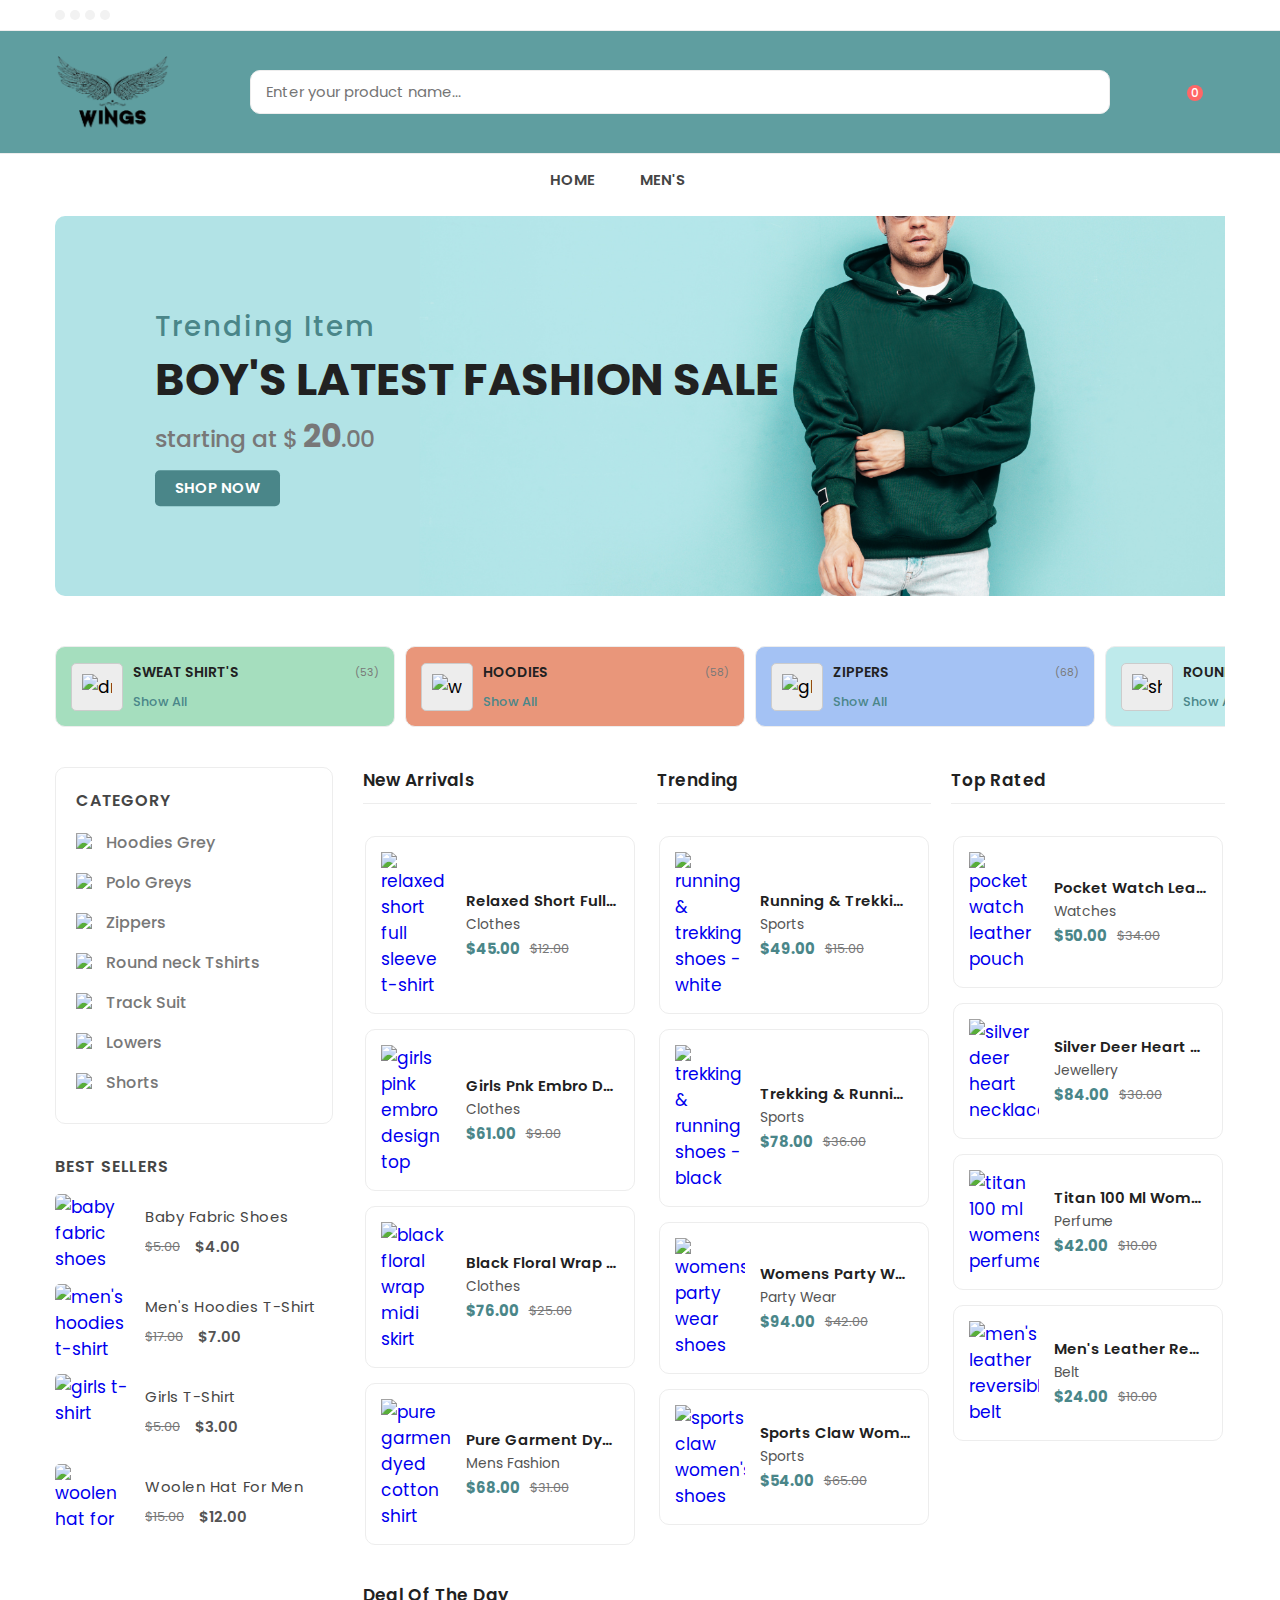
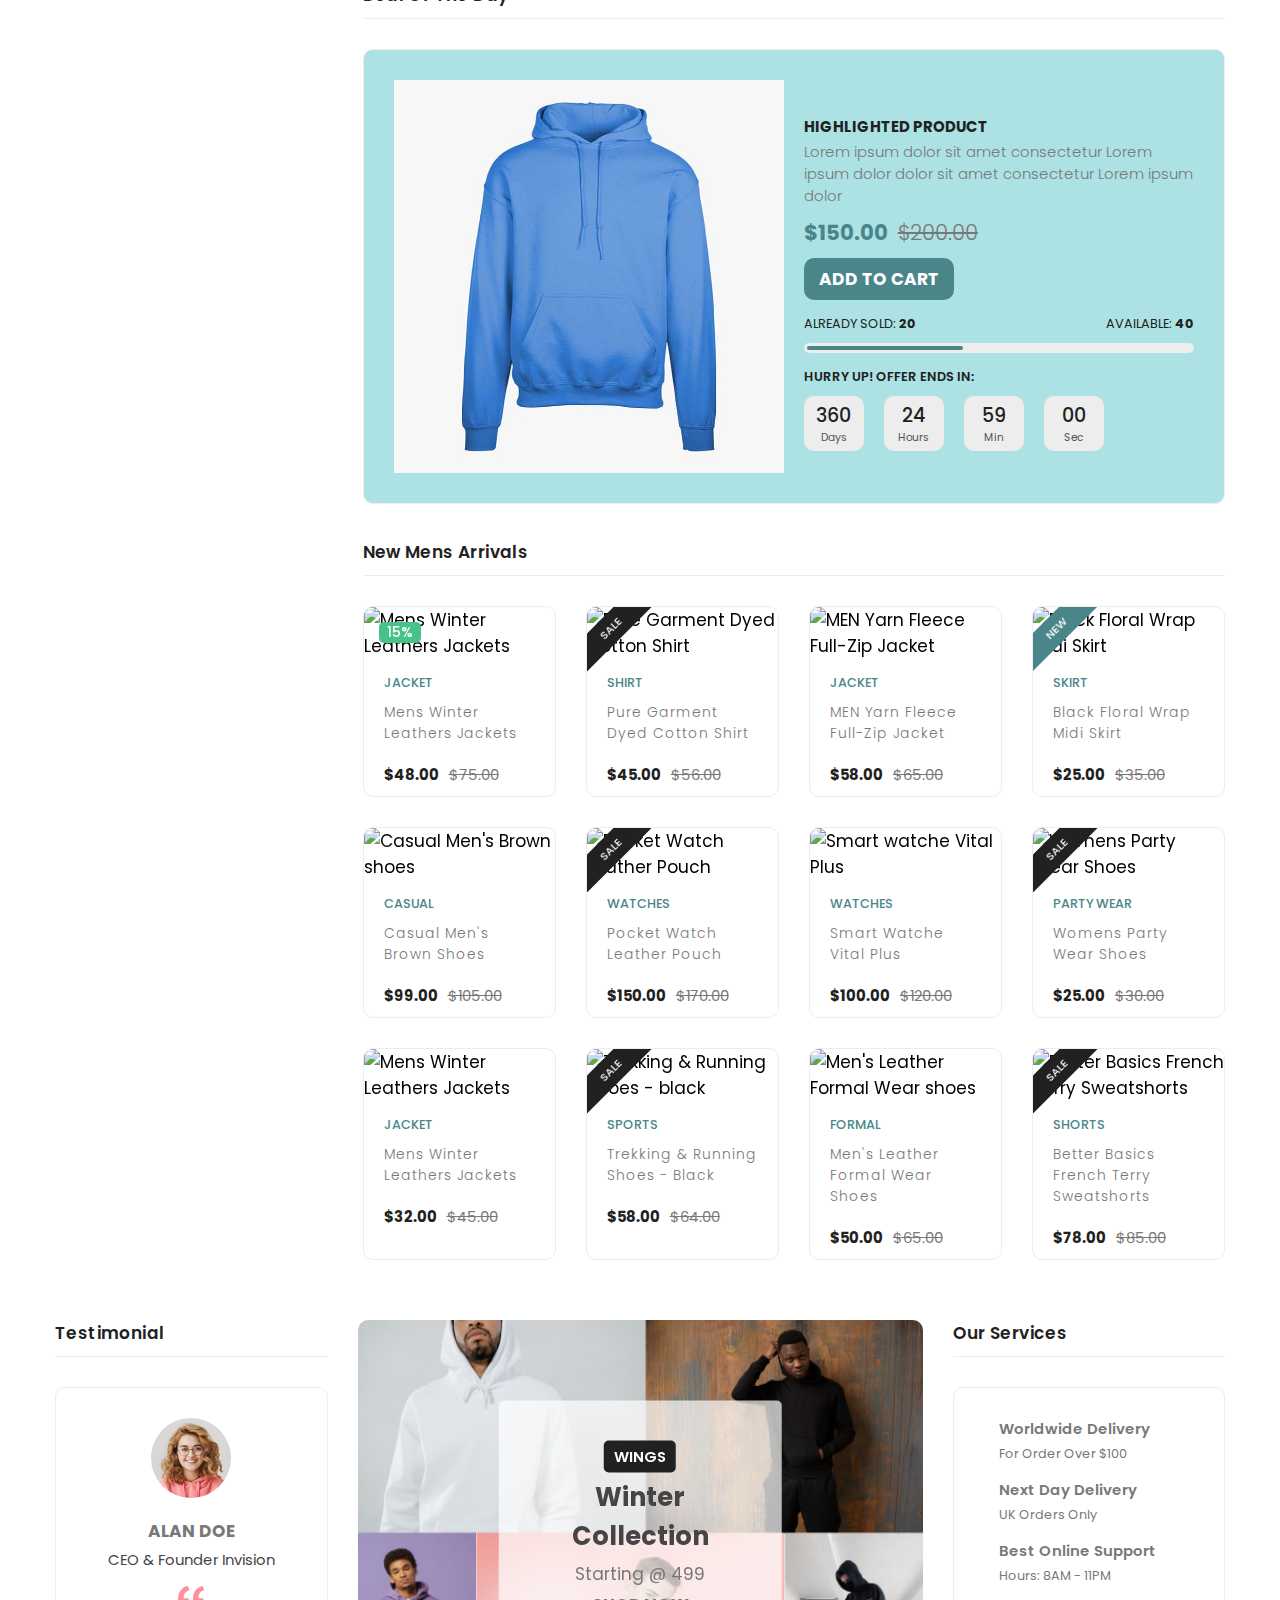
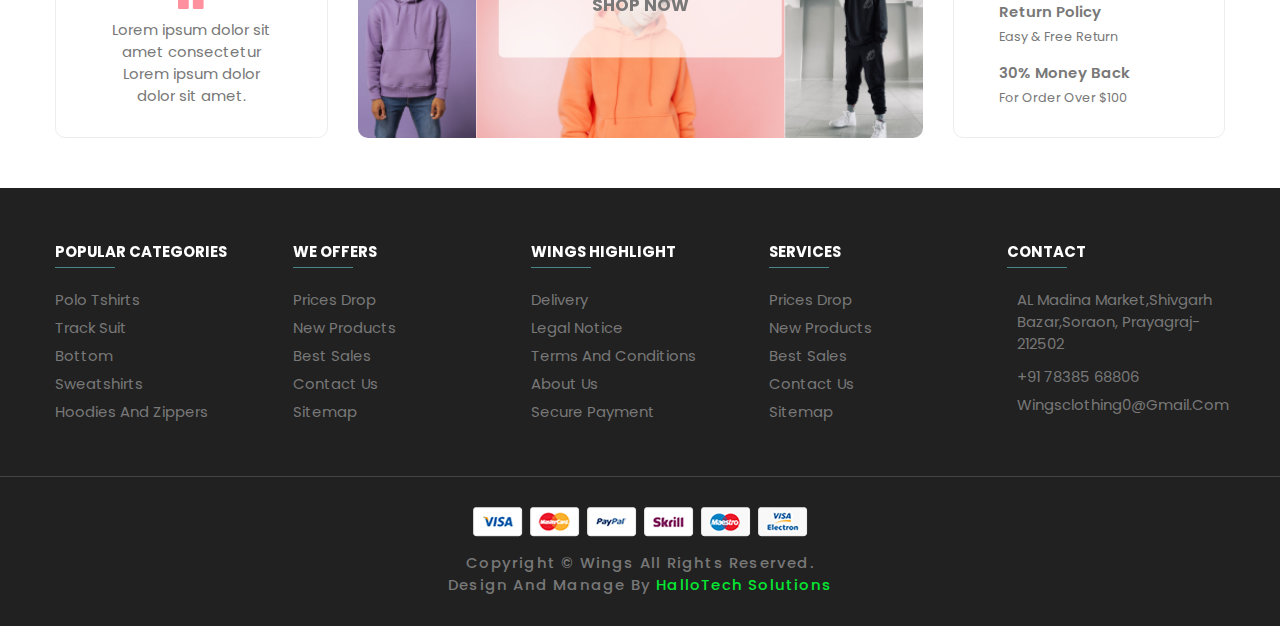
==== commit 079f8ba3: "add" ====
--- a/index.html
+++ b/index.html
@@ -1026,7 +1026,7 @@
             <div class="category-item" style="background-color: #a5debe;">
 
               <div class="category-img-box">
-                <img src="./assets/images/icons/dress.svg" alt="dress & frock" width="30">
+                <img src="./assets/images/HOODIES Grey/DSC_7065.JPG" alt="dress & frock" width="30">
               </div>
 
               <div class="category-content-box">
@@ -1047,7 +1047,7 @@
 
               <div class="category-img-box">
 
-                <img src="./assets/images/icons/coat.svg" alt="winter wear" width="30">
+                <img src="./assets/images/Hoodies/DSC_7065.jpg" alt="winter wear" width="30">
               </div>
 
               <div class="category-content-box">
@@ -1067,7 +1067,7 @@
             <div class="category-item" style="background-color: #a4c2f4;">
 
               <div class="category-img-box">
-                <img src="./assets/images/icons/glasses.svg" alt="glasses & lens" width="30">
+                <img src="./assets/images/Hoodies2/DSC_7057.jpg" alt="glasses & lens" width="30">
               </div>
 
               <div class="category-content-box">
@@ -1087,7 +1087,7 @@
             <div class="category-item" style="background-color: #beeaeb;">
 
               <div class="category-img-box">
-                <img src="./assets/images/icons/shorts.svg" alt="shorts & jeans" width="30">
+                <img src="./assets/images/POLO Grey/DSC_6927.JPG" alt="shorts & jeans" width="30">
               </div>
 
               <div class="category-content-box">
@@ -1107,7 +1107,7 @@
             <div class="category-item" style="background-color: #b9d5e7;">
 
               <div class="category-img-box">
-                <img src="./assets/images/icons/tee.svg" alt="t-shirts" width="30">
+                <img src="./assets/images/POLO Grey2/DSC_6927.JPG" alt="t-shirts" width="30">
               </div>
 
               <div class="category-content-box">
@@ -1127,7 +1127,7 @@
             <div class="category-item" style="background-color: #d6f594;">
 
               <div class="category-img-box">
-                <img src="./assets/images/icons/jacket.svg" alt="jacket" width="30">
+                <img src="./assets/images/RN Black/DSC_6973.JPG" alt="jacket" width="30">
               </div>
 
               <div class="category-content-box">
@@ -1147,7 +1147,7 @@
             <div class="category-item" style="background-color: wheat;">
 
               <div class="category-img-box">
-                <img src="./assets/images/icons/watch.svg" alt="watch" width="30">
+                <img src="./assets/images/RN Lgrey/DSC_6985.JPG" alt="watch" width="30">
               </div>
 
               <div class="category-content-box">
@@ -1227,10 +1227,10 @@
                 <button class="sidebar-accordion-menu" data-accordion-btn>
 
                   <div class="menu-title-flex">
-                    <img src="./assets/images/icons/dress.svg" alt="clothes" width="20" height="20"
+                    <img src="./assets/images/HOODIES Grey/DSC_7061.JPG" alt="clothes" width="20" height="20"
                       class="menu-title-img">
 
-                    <p class="menu-title">Sweat Shirts</p>
+                    <p class="menu-title">Hoodies Grey</p>
                   </div>
 
                   <div>
@@ -1279,10 +1279,10 @@
                 <button class="sidebar-accordion-menu" data-accordion-btn>
 
                   <div class="menu-title-flex">
-                    <img src="./assets/images/icons/shoes.svg" alt="footwear" class="menu-title-img" width="20"
+                    <img src="./assets/images/POLO Grey/DSC_6922.JPG" alt="footwear" class="menu-title-img" width="20"
                       height="20">
 
-                    <p class="menu-title">Hoodies</p>
+                    <p class="menu-title">Polo Greys</p>
                   </div>
 
                   <div>
@@ -1331,7 +1331,7 @@
                 <button class="sidebar-accordion-menu" data-accordion-btn>
 
                   <div class="menu-title-flex">
-                    <img src="./assets/images/icons/jewelry.svg" alt="clothes" class="menu-title-img" width="20"
+                    <img src="./assets/images/RN Black/DSC_6971.JPG" alt="clothes" class="menu-title-img" width="20"
                       height="20">
 
                     <p class="menu-title">Zippers</p>
@@ -1376,7 +1376,7 @@
                 <button class="sidebar-accordion-menu" data-accordion-btn>
 
                   <div class="menu-title-flex">
-                    <img src="./assets/images/icons/perfume.svg" alt="perfume" class="menu-title-img" width="20"
+                    <img src="./assets/images/RN Lgrey/DSC_6984.JPG" alt="perfume" class="menu-title-img" width="20"
                       height="20">
 
                     <p class="menu-title">Round neck Tshirts</p>
@@ -1428,7 +1428,7 @@
                 <button class="sidebar-accordion-menu" data-accordion-btn>
 
                   <div class="menu-title-flex">
-                    <img src="./assets/images/icons/cosmetics.svg" alt="cosmetics" class="menu-title-img" width="20"
+                    <img src="./assets/images/RN Olive Green/DSC_6962.JPG" alt="cosmetics" class="menu-title-img" width="20"
                       height="20">
 
                     <p class="menu-title">Track Suit</p>
@@ -1480,7 +1480,7 @@
                 <button class="sidebar-accordion-menu" data-accordion-btn>
 
                   <div class="menu-title-flex">
-                    <img src="./assets/images/icons/glasses.svg" alt="glasses" class="menu-title-img" width="20"
+                    <img src="./assets/images/RN White/DSC_7004.JPG" alt="glasses" class="menu-title-img" width="20"
                       height="20">
 
                     <p class="menu-title">Lowers</p>
@@ -1518,7 +1518,7 @@
                 <button class="sidebar-accordion-menu" data-accordion-btn>
 
                   <div class="menu-title-flex">
-                    <img src="./assets/images/icons/bag.svg" alt="bags" class="menu-title-img" width="20" height="20">
+                    <img src="./assets/images/ZIPPERS Black/DSC_7028.JPG" alt="bags" class="menu-title-img" width="20" height="20">
 
                     <p class="menu-title">Shorts</p>
                   </div>
@@ -1579,7 +1579,7 @@
                 <div class="showcase">
 
                   <a href="#" class="showcase-img-box">
-                    <img src="./assets/images/products/1.jpg" alt="baby fabric shoes" width="75" height="75"
+                    <img src="./assets/images/Hoodies2/DSC_7059.jpg" alt="baby fabric shoes" width="75" height="75"
                       class="showcase-img">
                   </a>
 
@@ -1609,7 +1609,7 @@
                 <div class="showcase">
 
                   <a href="#" class="showcase-img-box">
-                    <img src="./assets/images/products/2.jpg" alt="men's hoodies t-shirt" class="showcase-img"
+                    <img src="./assets/images/POLO Grey2/DSC_6930.JPG" alt="men's hoodies t-shirt" class="showcase-img"
                       width="75" height="75">
                   </a>
 
@@ -1638,7 +1638,7 @@
                 <div class="showcase">
 
                   <a href="#" class="showcase-img-box">
-                    <img src="./assets/images/products/3.jpg" alt="girls t-shirt" class="showcase-img" width="75"
+                    <img src="./assets/images/RN Black/DSC_6968.JPG" alt="girls t-shirt" class="showcase-img" width="75"
                       height="75">
                   </a>
 
@@ -1667,7 +1667,7 @@
                 <div class="showcase">
 
                   <a href="#" class="showcase-img-box">
-                    <img src="./assets/images/products/4.jpg" alt="woolen hat for men" class="showcase-img" width="75"
+                    <img src="./assets/images/ZIPPERS Black/DSC_7028.JPG" alt="woolen hat for men" class="showcase-img" width="75"
                       height="75">
                   </a>
 
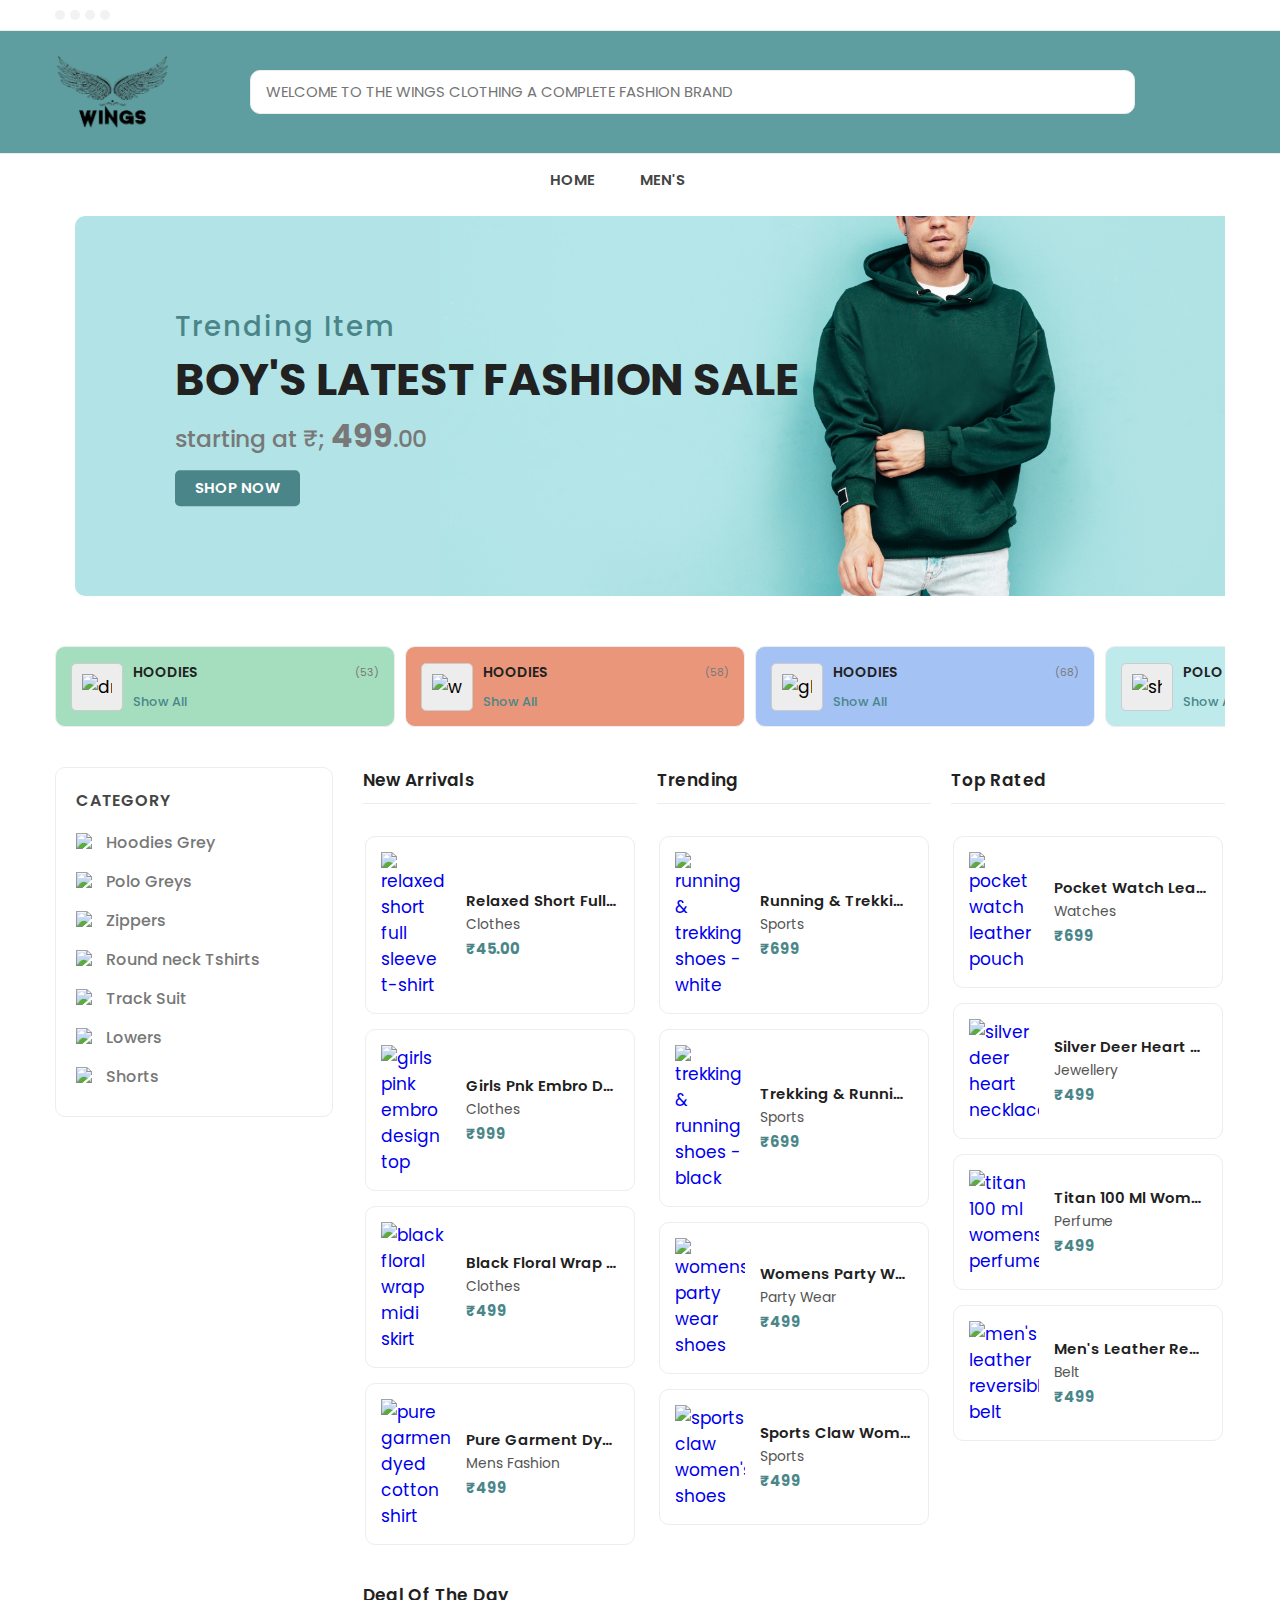
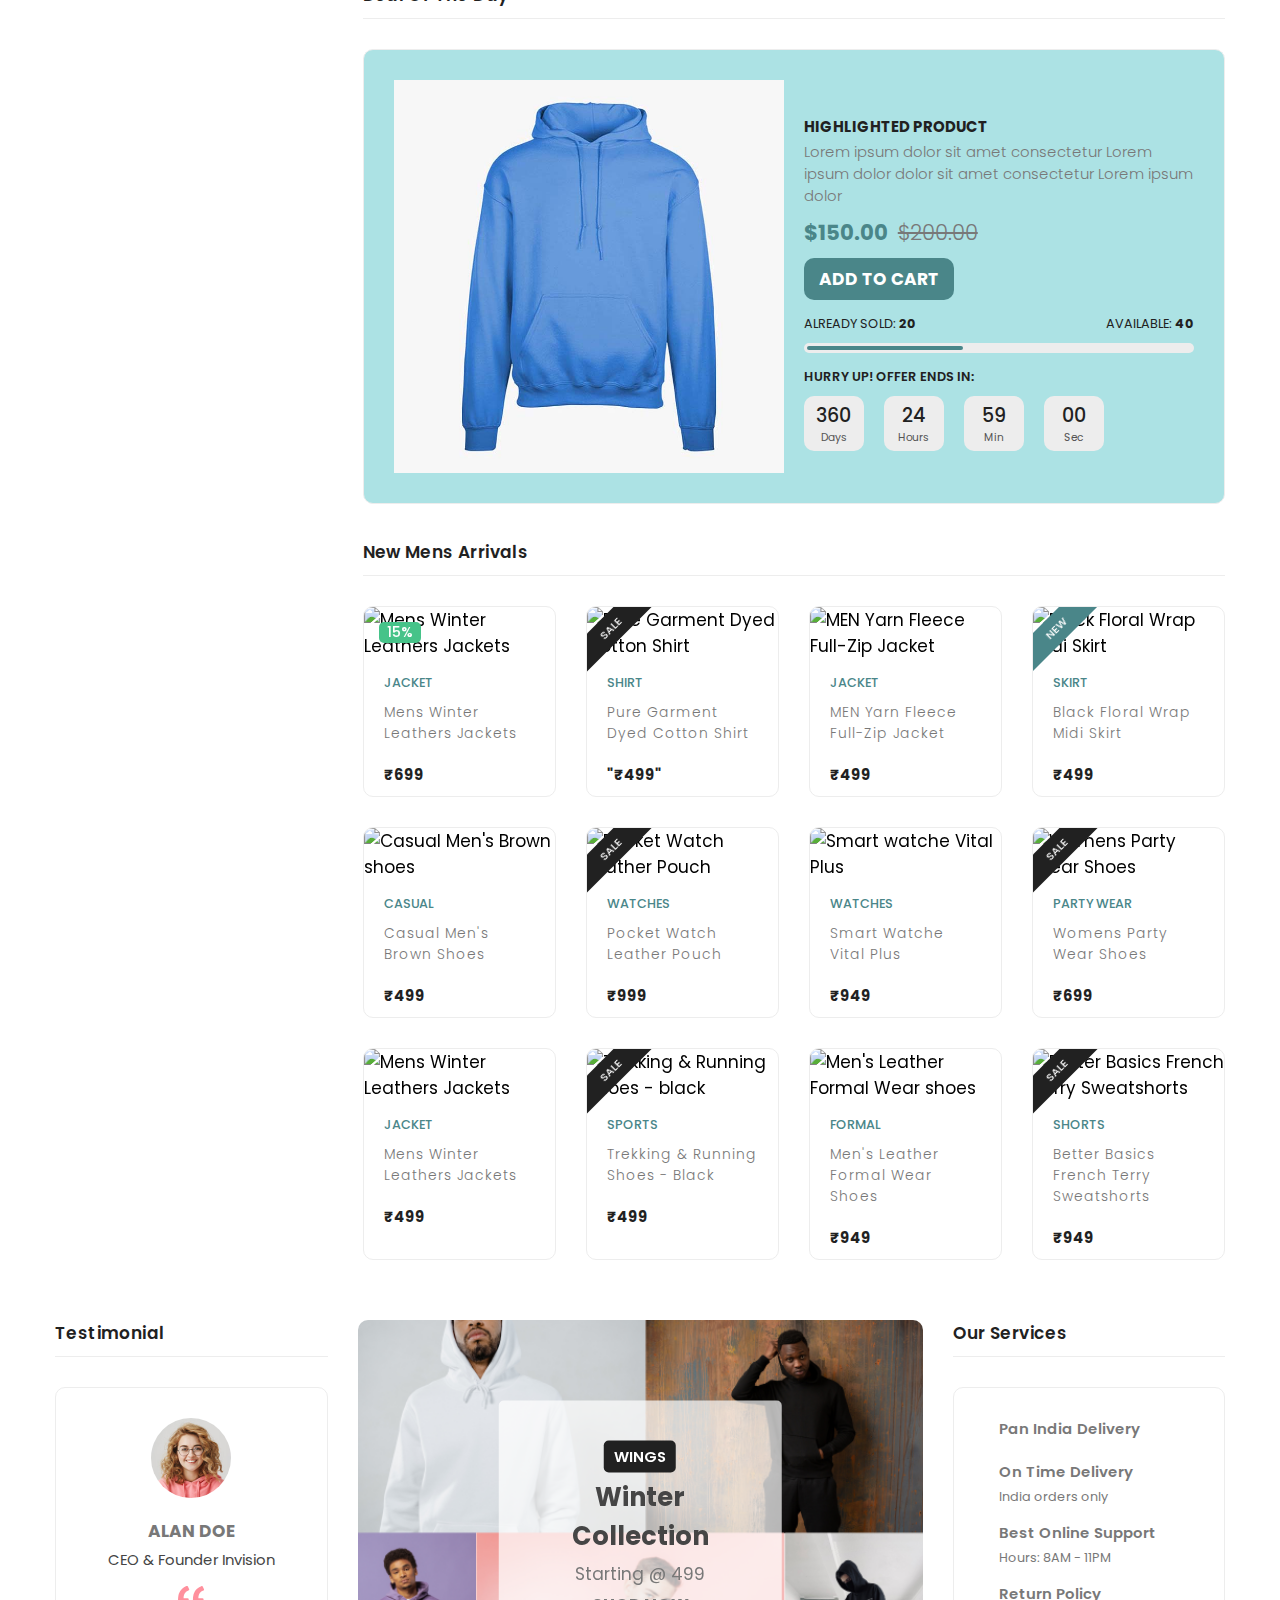
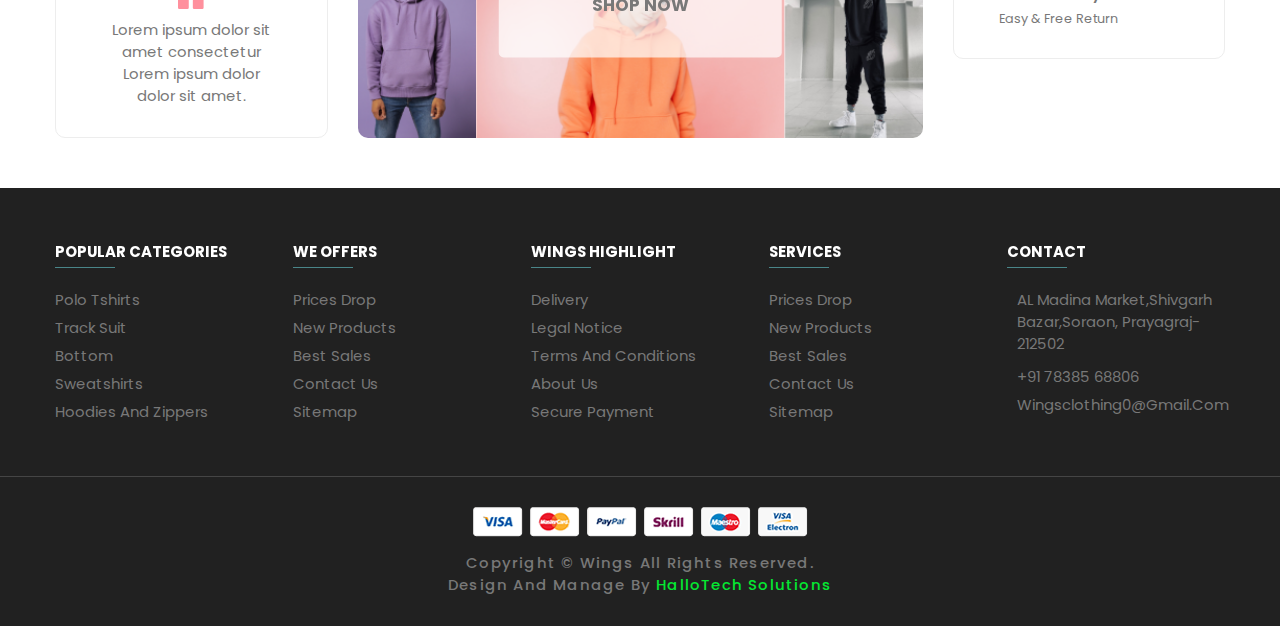
==== commit bd7a8644: "update code" ====
--- a/index.html
+++ b/index.html
@@ -195,12 +195,12 @@
 
         <div class="header-search-container">
 
-          <input type="search" name="search" class="search-field" placeholder="Enter your product name..."
+          <input type="search" name="search" class="search-field" placeholder="WELCOME TO THE WINGS CLOTHING A COMPLETE FASHION BRAND "
             data-search-variable>
 
-          <button class="search-btn" data-search-btn>
+          <!-- <button class="search-btn" data-search-btn>
             <ion-icon name="search-outline"></ion-icon>
-          </button>
+          </button> -->
 
         </div>
 
@@ -210,10 +210,10 @@
             <ion-icon name="person-outline"></ion-icon>
           </button> -->
 
-          <button class="action-btn" data-favorite-btn>
+          <!-- <button class="action-btn" data-favorite-btn>
             <ion-icon name="heart-outline"></ion-icon>
             <span class="count">0</span>
-          </button>
+          </button> -->
 
           <!-- <button class="action-btn">
             <ion-icon name="bag-handle-outline"></ion-icon>
@@ -818,27 +818,27 @@
 
         <div class="slider-container has-scrollbar">
 
+          <div class="slider-item">
+
+            <img src="./assets/images/banner-1.png" alt="women's latest fashion sale" class="banner-img">
+
+            <div class="banner-content">
+
+              <p class="banner-subtitle">Trending item</p>
+
+              <h2 class="banner-title">Boy's latest fashion sale</h2>
+
+              <p class="banner-text">
+                starting at ₹ <b>499</b>.00
+              </p>
+
+              <a href="#" class="banner-btn">Shop now</a>
+
+            </div>
+
+          </div>
+
           <!-- <div class="slider-item">
-
-            <img src="./assets/images/banner-1.png" alt="women's latest fashion sale" class="banner-img">
-
-            <div class="banner-content">
-
-              <p class="banner-subtitle">Trending item</p>
-
-              <h2 class="banner-title">Boy's latest fashion sale</h2>
-
-              <p class="banner-text">
-                starting at &dollar; <b>20</b>.00
-              </p>
-
-              <a href="#" class="banner-btn">Shop now</a>
-
-            </div>
-
-          </div>
-
-          <div class="slider-item">
 
             <img src="assets/images/logo/banner-1.png" alt="modern sunglasses" class="banner-img">
 
@@ -856,27 +856,27 @@
 
             </div>
 
+          </div> -->
+
+          <div class="slider-item">
+
+            <img src="assets/images/logo/ban3.png" alt="new fashion summer sale" class="banner-img">
+
+            <div class="banner-content">
+
+              <p class="banner-subtitle">Sale Offer</p>
+
+              <h2 class="banner-title">New fashion summer sale</h2>
+
+              <p class="banner-text">
+                starting at ₹ <b>499</b>.99
+              </p>
+
+              <a href="#" class="banner-btn">Shop now</a>
+
+            </div>
+
           </div>
-
-          <div class="slider-item">
-
-            <img src="assets/images/logo/ban3.png" alt="new fashion summer sale" class="banner-img">
-
-            <div class="banner-content">
-
-              <p class="banner-subtitle">Sale Offer</p>
-
-              <h2 class="banner-title">New fashion summer sale</h2>
-
-              <p class="banner-text">
-                starting at &dollar; <b>29</b>.99
-              </p>
-
-              <a href="#" class="banner-btn">Shop now</a>
-
-            </div>
-
-          </div> -->
 
           <div class="banner-infinte-slider">
             <div class="slider-item">
@@ -890,7 +890,7 @@
                 <h2 class="banner-title">Boy's latest fashion sale</h2>
 
                 <p class="banner-text">
-                  starting at &dollar; <b>20</b>.00
+                  starting at ₹; <b>499</b>.00
                 </p>
 
                 <a href="#" class="banner-btn">Shop now</a>
@@ -899,7 +899,7 @@
 
             </div>
 
-            <div class="slider-item">
+            <!-- <div class="slider-item">
 
               <img src="assets/images/logo/banner-1.png" alt="modern sunglasses" class="banner-img">
 
@@ -917,7 +917,7 @@
 
               </div>
 
-            </div>
+            </div> -->
 
             <div class="slider-item">
 
@@ -930,7 +930,7 @@
                 <h2 class="banner-title">New fashion summer sale</h2>
 
                 <p class="banner-text">
-                  starting at &dollar; <b>29</b>.99
+                  starting at ₹  <b>499</b>.99
                 </p>
 
                 <a href="#" class="banner-btn">Shop now</a>
@@ -952,7 +952,7 @@
                 <h2 class="banner-title">Boy's latest fashion sale</h2>
 
                 <p class="banner-text">
-                  starting at &dollar; <b>20</b>.00
+                  starting at ₹ <b>499</b>.00
                 </p>
 
                 <a href="#" class="banner-btn">Shop now</a>
@@ -961,7 +961,7 @@
 
             </div>
 
-            <div class="slider-item">
+            <!-- <div class="slider-item">
 
               <img src="assets/images/logo/banner-1.png" alt="modern sunglasses" class="banner-img">
 
@@ -979,7 +979,7 @@
 
               </div>
 
-            </div>
+            </div> -->
 
             <div class="slider-item">
 
@@ -992,7 +992,7 @@
                 <h2 class="banner-title">New fashion summer sale</h2>
 
                 <p class="banner-text">
-                  starting at &dollar; <b>29</b>.99
+                  starting at ₹ <b>499</b>.99
                 </p>
 
                 <a href="#" class="banner-btn">Shop now</a>
@@ -1032,7 +1032,7 @@
               <div class="category-content-box">
 
                 <div class="category-content-flex">
-                  <h3 class="category-item-title">Sweat shirt's</h3>
+                  <h3 class="category-item-title">Hoodies</h3>
 
                   <p class="category-item-amount">(53)</p>
                 </div>
@@ -1073,7 +1073,7 @@
               <div class="category-content-box">
 
                 <div class="category-content-flex">
-                  <h3 class="category-item-title">Zippers</h3>
+                  <h3 class="category-item-title">Hoodies</h3>
 
                   <p class="category-item-amount">(68)</p>
                 </div>
@@ -1093,7 +1093,7 @@
               <div class="category-content-box">
 
                 <div class="category-content-flex">
-                  <h3 class="category-item-title">Round neck Tshirts</h3>
+                  <h3 class="category-item-title">Polo</h3>
 
                   <p class="category-item-amount">(84)</p>
                 </div>
@@ -1113,7 +1113,7 @@
               <div class="category-content-box">
 
                 <div class="category-content-flex">
-                  <h3 class="category-item-title">Track Suit</h3>
+                  <h3 class="category-item-title">Polo</h3>
 
                   <p class="category-item-amount">(35)</p>
                 </div>
@@ -1133,7 +1133,7 @@
               <div class="category-content-box">
 
                 <div class="category-content-flex">
-                  <h3 class="category-item-title">Lowers</h3>
+                  <h3 class="category-item-title">RN Round</h3>
 
                   <p class="category-item-amount">(16)</p>
                 </div>
@@ -1153,7 +1153,7 @@
               <div class="category-content-box">
 
                 <div class="category-content-flex">
-                  <h3 class="category-item-title">Shorts</h3>
+                  <h3 class="category-item-title">Rn Lgrey</h3>
 
                   <p class="category-item-amount">(27)</p>
                 </div>
@@ -1234,13 +1234,13 @@
                   </div>
 
                   <div>
-                    <ion-icon name="add-outline" class="add-icon"></ion-icon>
-                    <ion-icon name="remove-outline" class="remove-icon"></ion-icon>
+                    <!-- <ion-icon name="add-outline" class="add-icon"></ion-icon>
+                    <ion-icon name="remove-outline" class="remove-icon"></ion-icon> -->
                   </div>
 
                 </button>
 
-                <ul class="sidebar-submenu-category-list" data-accordion>
+                <!-- <ul class="sidebar-submenu-category-list" data-accordion>
 
                   <li class="sidebar-submenu-category">
                     <a href="#" class="sidebar-submenu-title">
@@ -1270,7 +1270,7 @@
                     </a>
                   </li>
 
-                </ul>
+                </ul> -->
 
               </li>
 
@@ -1286,13 +1286,13 @@
                   </div>
 
                   <div>
-                    <ion-icon name="add-outline" class="add-icon"></ion-icon>
-                    <ion-icon name="remove-outline" class="remove-icon"></ion-icon>
+                    <!-- <ion-icon name="add-outline" class="add-icon"></ion-icon>
+                    <ion-icon name="remove-outline" class="remove-icon"></ion-icon> -->
                   </div>
 
                 </button>
 
-                <ul class="sidebar-submenu-category-list" data-accordion>
+                <!-- <ul class="sidebar-submenu-category-list" data-accordion>
 
                   <li class="sidebar-submenu-category">
                     <a href="#" class="sidebar-submenu-title">
@@ -1322,7 +1322,7 @@
                     </a>
                   </li>
 
-                </ul>
+                </ul> -->
 
               </li>
 
@@ -1338,13 +1338,13 @@
                   </div>
 
                   <div>
-                    <ion-icon name="add-outline" class="add-icon"></ion-icon>
-                    <ion-icon name="remove-outline" class="remove-icon"></ion-icon>
+                    <!-- <ion-icon name="add-outline" class="add-icon"></ion-icon>
+                    <ion-icon name="remove-outline" class="remove-icon"></ion-icon> -->
                   </div>
 
                 </button>
 
-                <ul class="sidebar-submenu-category-list" data-accordion>
+                <!-- <ul class="sidebar-submenu-category-list" data-accordion>
 
                   <li class="sidebar-submenu-category">
                     <a href="#" class="sidebar-submenu-title">
@@ -1367,7 +1367,7 @@
                     </a>
                   </li>
 
-                </ul>
+                </ul> -->
 
               </li>
 
@@ -1383,13 +1383,13 @@
                   </div>
 
                   <div>
-                    <ion-icon name="add-outline" class="add-icon"></ion-icon>
-                    <ion-icon name="remove-outline" class="remove-icon"></ion-icon>
+                    <!-- <ion-icon name="add-outline" class="add-icon"></ion-icon>
+                    <ion-icon name="remove-outline" class="remove-icon"></ion-icon> -->
                   </div>
 
                 </button>
 
-                <ul class="sidebar-submenu-category-list" data-accordion>
+                <!-- <ul class="sidebar-submenu-category-list" data-accordion>
 
                   <li class="sidebar-submenu-category">
                     <a href="#" class="sidebar-submenu-title">
@@ -1419,7 +1419,7 @@
                     </a>
                   </li>
 
-                </ul>
+                </ul> -->
 
               </li>
 
@@ -1435,13 +1435,13 @@
                   </div>
 
                   <div>
-                    <ion-icon name="add-outline" class="add-icon"></ion-icon>
-                    <ion-icon name="remove-outline" class="remove-icon"></ion-icon>
+                    <!-- <ion-icon name="add-outline" class="add-icon"></ion-icon>
+                    <ion-icon name="remove-outline" class="remove-icon"></ion-icon> -->
                   </div>
 
                 </button>
 
-                <ul class="sidebar-submenu-category-list" data-accordion>
+                <!-- <ul class="sidebar-submenu-category-list" data-accordion>
 
                   <li class="sidebar-submenu-category">
                     <a href="#" class="sidebar-submenu-title">
@@ -1471,7 +1471,7 @@
                     </a>
                   </li>
 
-                </ul>
+                </ul> -->
 
               </li>
 
@@ -1487,13 +1487,13 @@
                   </div>
 
                   <div>
-                    <ion-icon name="add-outline" class="add-icon"></ion-icon>
-                    <ion-icon name="remove-outline" class="remove-icon"></ion-icon>
+                    <!-- <ion-icon name="add-outline" class="add-icon"></ion-icon>
+                    <ion-icon name="remove-outline" class="remove-icon"></ion-icon> -->
                   </div>
 
                 </button>
 
-                <ul class="sidebar-submenu-category-list" data-accordion>
+                <!-- <ul class="sidebar-submenu-category-list" data-accordion>
 
                   <li class="sidebar-submenu-category">
                     <a href="#" class="sidebar-submenu-title">
@@ -1509,7 +1509,7 @@
                     </a>
                   </li>
 
-                </ul>
+                </ul> -->
 
               </li>
 
@@ -1524,13 +1524,13 @@
                   </div>
 
                   <div>
-                    <ion-icon name="add-outline" class="add-icon"></ion-icon>
-                    <ion-icon name="remove-outline" class="remove-icon"></ion-icon>
+                    <!-- <ion-icon name="add-outline" class="add-icon"></ion-icon>
+                    <ion-icon name="remove-outline" class="remove-icon"></ion-icon> -->
                   </div>
 
                 </button>
 
-                <ul class="sidebar-submenu-category-list" data-accordion>
+                <!-- <ul class="sidebar-submenu-category-list" data-accordion>
 
                   <li class="sidebar-submenu-category">
                     <a href="#" class="sidebar-submenu-title">
@@ -1560,7 +1560,7 @@
                     </a>
                   </li>
 
-                </ul>
+                </ul> -->
 
               </li>
 
@@ -1568,7 +1568,7 @@
 
           </div>
 
-          <div class="product-showcase">
+          <!-- <div class="product-showcase">
 
             <h3 class="showcase-heading">best sellers</h3>
 
@@ -1697,7 +1697,7 @@
 
             </div>
 
-          </div>
+          </div> -->
 
         </div>
 
@@ -1736,8 +1736,8 @@
                       <a href="#" class="showcase-category">Clothes</a>
 
                       <div class="price-box">
-                        <p class="price">$45.00</p>
-                        <del>$12.00</del>
+                        <p class="price">₹45.00</p>
+                        <!-- <del>$12.00</del> -->
                       </div>
 
                     </div>
@@ -1760,8 +1760,8 @@
                       <a href="#" class="showcase-category">Clothes</a>
 
                       <div class="price-box">
-                        <p class="price">$61.00</p>
-                        <del>$9.00</del>
+                        <p class="price">₹999</p>
+                        <!-- <del>$9.00</del> -->
                       </div>
 
                     </div>
@@ -1784,8 +1784,8 @@
                       <a href="#" class="showcase-category">Clothes</a>
 
                       <div class="price-box">
-                        <p class="price">$76.00</p>
-                        <del>$25.00</del>
+                        <p class="price">₹499</p>
+                        <!-- <del>$25.00</del> -->
                       </div>
 
                     </div>
@@ -1808,8 +1808,8 @@
                       <a href="#" class="showcase-category">Mens Fashion</a>
 
                       <div class="price-box">
-                        <p class="price">$68.00</p>
-                        <del>$31.00</del>
+                        <p class="price">₹499</p>
+                        <!-- <del>$31.00</del> -->
                       </div>
 
                     </div>
@@ -1836,8 +1836,8 @@
                       <a href="#" class="showcase-category">Winter wear</a>
 
                       <div class="price-box">
-                        <p class="price">$61.00</p>
-                        <del>$11.00</del>
+                        <p class="price">₹499</p>
+                        <!-- <del>$11.00</del> -->
                       </div>
 
                     </div>
@@ -1860,8 +1860,8 @@
                       <a href="#" class="showcase-category">Winter wear</a>
 
                       <div class="price-box">
-                        <p class="price">$32.00</p>
-                        <del>$20.00</del>
+                        <p class="price">₹499</p>
+                        <!-- <del>$20.00</del> -->
                       </div>
 
                     </div>
@@ -1884,8 +1884,8 @@
                       <a href="#" class="showcase-category">Jackets</a>
 
                       <div class="price-box">
-                        <p class="price">$50.00</p>
-                        <del>$25.00</del>
+                        <p class="price">₹699</p>
+                        <!-- <del>$25.00</del> -->
                       </div>
 
                     </div>
@@ -1908,8 +1908,8 @@
                       <a href="#" class="showcase-category">Shorts</a>
 
                       <div class="price-box">
-                        <p class="price">$20.00</p>
-                        <del>$10.00</del>
+                        <p class="price">₹499</p>
+                        <!-- <del>$10.00</del> -->
                       </div>
 
                     </div>
@@ -1946,8 +1946,8 @@
                       <a href="#" class="showcase-category">Sports</a>
 
                       <div class="price-box">
-                        <p class="price">$49.00</p>
-                        <del>$15.00</del>
+                        <p class="price">₹699</p>
+                        <!-- <del>$15.00</del> -->
                       </div>
 
                     </div>
@@ -1970,8 +1970,8 @@
                       <a href="#" class="showcase-category">Sports</a>
 
                       <div class="price-box">
-                        <p class="price">$78.00</p>
-                        <del>$36.00</del>
+                        <p class="price">₹699</p>
+                        <!-- <del>$36.00</del> -->
                       </div>
 
                     </div>
@@ -1994,8 +1994,8 @@
                       <a href="#" class="showcase-category">Party wear</a>
 
                       <div class="price-box">
-                        <p class="price">$94.00</p>
-                        <del>$42.00</del>
+                        <p class="price">₹499</p>
+                        <!-- <del>$42.00</del> -->
                       </div>
 
                     </div>
@@ -2018,8 +2018,8 @@
                       <a href="#" class="showcase-category">Sports</a>
 
                       <div class="price-box">
-                        <p class="price">$54.00</p>
-                        <del>$65.00</del>
+                        <p class="price">₹499</p>
+                        <!-- <del>$65.00</del> -->
                       </div>
 
                     </div>
@@ -2046,8 +2046,8 @@
                       <a href="#" class="showcase-category">Sports</a>
 
                       <div class="price-box">
-                        <p class="price">$52.00</p>
-                        <del>$55.00</del>
+                        <p class="price">₹499</p>
+                        <!-- <del>$55.00</del> -->
                       </div>
 
                     </div>
@@ -2070,8 +2070,8 @@
                       <a href="#" class="showcase-category">boots</a>
 
                       <div class="price-box">
-                        <p class="price">$20.00</p>
-                        <del>$30.00</del>
+                        <p class="price">₹999</p>
+                        <!-- <del>$30.00</del> -->
                       </div>
 
                     </div>
@@ -2094,8 +2094,8 @@
                       <a href="#" class="showcase-category">formal</a>
 
                       <div class="price-box">
-                        <p class="price">$56.00</p>
-                        <del>$78.00</del>
+                        <p class="price">₹949</p>
+                        <!-- <del>$78.00</del> -->
                       </div>
 
                     </div>
@@ -2118,8 +2118,8 @@
                       <a href="#" class="showcase-category">Casual</a>
 
                       <div class="price-box">
-                        <p class="price">$50.00</p>
-                        <del>$55.00</del>
+                        <p class="price">₹499</p>
+                        <!-- <del>$55.00</del> -->
                       </div>
 
                     </div>
@@ -2156,8 +2156,8 @@
                       <a href="#" class="showcase-category">Watches</a>
 
                       <div class="price-box">
-                        <p class="price">$50.00</p>
-                        <del>$34.00</del>
+                        <p class="price">₹699</p>
+                        <!-- <del>$34.00</del> -->
                       </div>
 
                     </div>
@@ -2180,8 +2180,8 @@
                       <a href="#" class="showcase-category">Jewellery</a>
 
                       <div class="price-box">
-                        <p class="price">$84.00</p>
-                        <del>$30.00</del>
+                        <p class="price">₹499</p>
+                        <!-- <del>$30.00</del> -->
                       </div>
 
                     </div>
@@ -2204,8 +2204,8 @@
                       <a href="#" class="showcase-category">Perfume</a>
 
                       <div class="price-box">
-                        <p class="price">$42.00</p>
-                        <del>$10.00</del>
+                        <p class="price">₹499</p>
+                        <!-- <del>$10.00</del> -->
                       </div>
 
                     </div>
@@ -2228,8 +2228,8 @@
                       <a href="#" class="showcase-category">Belt</a>
 
                       <div class="price-box">
-                        <p class="price">$24.00</p>
-                        <del>$10.00</del>
+                        <p class="price">₹499</p>
+                        <!-- <del>$10.00</del> -->
                       </div>
 
                     </div>
@@ -2256,8 +2256,8 @@
                       <a href="#" class="showcase-category">jewellery</a>
 
                       <div class="price-box">
-                        <p class="price">$62.00</p>
-                        <del>$65.00</del>
+                        <p class="price">₹499</p>
+                        <!-- <del>$65.00</del> -->
                       </div>
 
                     </div>
@@ -2280,8 +2280,8 @@
                       <a href="#" class="showcase-category">Watches</a>
 
                       <div class="price-box">
-                        <p class="price">$56.00</p>
-                        <del>$78.00</del>
+                        <p class="price">₹999</p>
+                        <!-- <del>$78.00</del> -->
                       </div>
 
                     </div>
@@ -2304,8 +2304,8 @@
                       <a href="#" class="showcase-category">cosmetics</a>
 
                       <div class="price-box">
-                        <p class="price">$20.00</p>
-                        <del>$30.00</del>
+                        <p class="price">₹949</p>
+                        <!-- <del>$30.00</del> -->
                       </div>
 
                     </div>
@@ -2328,8 +2328,8 @@
                       <a href="#" class="showcase-category">jewellery</a>
 
                       <div class="price-box">
-                        <p class="price">$20.00</p>
-                        <del>$30.00</del>
+                        <p class="price">₹499</p>
+                        <!-- <del>$30.00</del> -->
                       </div>
 
                     </div>
@@ -2561,7 +2561,7 @@
                     </button>
 
                     <button class="btn-action" data-eye-btn data-product-title="Mens Winter Leathers Jackets"
-                      data-product-price="$48.00" data-product-del-price="$75.00" data-product-images="./assets/images/POLO Grey/DSC_6923.JPG, 
+                      data-product-price="₹699"  data-product-images="./assets/images/POLO Grey/DSC_6923.JPG, 
                       ./assets/images/POLO Grey/DSC_6924.JPG" data-product-category="jacket">
                       <ion-icon name="eye-outline"></ion-icon>
                     </button>
@@ -2595,8 +2595,8 @@
                   </div>
 
                   <div class="price-box">
-                    <p class="price">$48.00</p>
-                    <del>$75.00</del>
+                    <p class="price">₹699</p>
+                    <!-- <del>$75.00</del> -->
                   </div>
 
                 </div>
@@ -2619,7 +2619,7 @@
                     </button>
 
                     <button class="btn-action" data-eye-btn data-product-title="Pure Garment Dyed Cotton Shirt"
-                      data-product-price="$45.00" data-product-del-price="$56.00" data-product-images="./assets/images/RN Black/DSC_6971.JPG, 
+                      data-product-price="₹499"  data-product-images="./assets/images/RN Black/DSC_6971.JPG, 
                       ./assets/images/RN Black/DSC_6972.JPG" data-product-category="shirt">
                       <ion-icon name="eye-outline"></ion-icon>
                     </button>
@@ -2650,8 +2650,8 @@
                   </div>
 
                   <div class="price-box">
-                    <p class="price">$45.00</p>
-                    <del>$56.00</del>
+                    <p class="price">"₹499"</p>
+                    <!-- <del>$56.00</del> -->
                   </div>
 
                 </div>
@@ -2672,7 +2672,7 @@
                     </button>
 
                     <button class="btn-action" data-eye-btn data-product-title="MEN Yarn Fleece Full-Zip Jacket"
-                      data-product-price="$58.00" data-product-del-price="$65.00" data-product-images="./assets/images/RN Lgrey/DSC_6985.JPG, 
+                      data-product-price="499" data-product-del-price="$65.00" data-product-images="./assets/images/RN Lgrey/DSC_6985.JPG, 
                       ./assets/images/RN Lgrey/DSC_6986.JPG" data-product-category="Jacket">
                       <ion-icon name="eye-outline"></ion-icon>
                     </button>
@@ -2703,8 +2703,7 @@
                   </div>
 
                   <div class="price-box">
-                    <p class="price">$58.00</p>
-                    <del>$65.00</del>
+                    <p class="price">₹499</p>
                   </div>
 
                 </div>
@@ -2727,7 +2726,7 @@
                     </button>
 
                     <button class="btn-action" data-eye-btn data-product-title="Black Floral Wrap Midi Skirt"
-                      data-product-price="$25.00" data-product-del-price="$35.00" data-product-images="./assets/images/RN Olive Green/DSC_6963.JPG, 
+                      data-product-price="₹499"  data-product-images="./assets/images/RN Olive Green/DSC_6963.JPG, 
                       ./assets/images/RN Olive Green/DSC_6964.JPG" data-product-category="skirt">
                       <ion-icon name="eye-outline"></ion-icon>
                     </button>
@@ -2758,8 +2757,8 @@
                   </div>
 
                   <div class="price-box">
-                    <p class="price">$25.00</p>
-                    <del>$35.00</del>
+                    <p class="price">₹499</p>
+                    <!-- <del>$35.00</del> -->
                   </div>
 
                 </div>
@@ -2780,7 +2779,7 @@
                     </button>
 
                     <button class="btn-action" data-eye-btn data-product-title="Casual Men's Brown shoes"
-                      data-product-price="$99.00" data-product-del-price="$105.00" data-product-images="./assets/images/RN White/DSC_6998.JPG, 
+                      data-product-price="₹499"  data-product-images="./assets/images/RN White/DSC_6998.JPG, 
                       ./assets/images/RN White/DSC_6999.JPG" data-product-category="casual">
                       <ion-icon name="eye-outline"></ion-icon>
                     </button>
@@ -2811,8 +2810,8 @@
                   </div>
 
                   <div class="price-box">
-                    <p class="price">$99.00</p>
-                    <del>$105.00</del>
+                    <p class="price">₹499</p>
+                    <!-- <del>$105.00</del> -->
                   </div>
 
                 </div>
@@ -2835,7 +2834,7 @@
                     </button>
 
                     <button class="btn-action" data-eye-btn data-product-title="Pocket Watch Leather Pouch"
-                      data-product-price="$150.00" data-product-del-price="$170.00" data-product-images="./assets/images/ZIPPERS Black/DSC_7026.JPG, 
+                      data-product-price="₹999"  data-product-images="./assets/images/ZIPPERS Black/DSC_7026.JPG, 
                       ./assets/images/ZIPPERS Black/DSC_7027.JPG" data-product-category="watches">
                       <ion-icon name="eye-outline"></ion-icon>
                     </button>
@@ -2866,8 +2865,8 @@
                   </div>
 
                   <div class="price-box">
-                    <p class="price">$150.00</p>
-                    <del>$170.00</del>
+                    <p class="price">₹999</p>
+                    <!-- <del>$170.00</del> -->
                   </div>
 
                 </div>
@@ -2888,7 +2887,7 @@
                     </button>
 
                     <button class="btn-action" data-eye-btn data-product-title="Smart watche Vital Plus"
-                      data-product-price="$100.00" data-product-del-price="$120.00" data-product-images="./assets/images/HOODIES Grey/DSC_7063.JPG, 
+                      data-product-price="₹949"  data-product-images="./assets/images/HOODIES Grey/DSC_7063.JPG, 
                       ./assets/images/HOODIES Grey/DSC_7064.JPG " data-product-category="watches">
                       <ion-icon name="eye-outline"></ion-icon>
                     </button>
@@ -2919,8 +2918,8 @@
                   </div>
 
                   <div class="price-box">
-                    <p class="price">$100.00</p>
-                    <del>$120.00</del>
+                    <p class="price">₹949</p>
+                    <!-- <del>$120.00</del> -->
                   </div>
 
                 </div>
@@ -2943,7 +2942,7 @@
                     </button>
 
                     <button class="btn-action" data-eye-btn data-product-title="Womens Party Wear Shoes"
-                      data-product-price="$25.00" data-product-del-price="$30.00" data-product-images="./assets/images/POLO Grey/DSC_6927.JPG, 
+                      data-product-price="₹699"  data-product-images="./assets/images/POLO Grey/DSC_6927.JPG, 
                       ./assets/images/POLO Grey/DSC_6928.JPG" data-product-category="party wear">
                       <ion-icon name="eye-outline"></ion-icon>
                     </button>
@@ -2974,8 +2973,8 @@
                   </div>
 
                   <div class="price-box">
-                    <p class="price">$25.00</p>
-                    <del>$30.00</del>
+                    <p class="price">₹699</p>
+                    <!-- <del>$30.00</del> -->
                   </div>
 
                 </div>
@@ -2996,7 +2995,7 @@
                     </button>
 
                     <button class="btn-action" data-eye-btn data-product-title="Mens Winter Leathers Jackets"
-                      data-product-price="$32.00" data-product-del-price="$45.00" data-product-images="./assets/images/RN Black/DSC_6971.JPG, 
+                      data-product-price="₹499"  data-product-images="./assets/images/RN Black/DSC_6971.JPG, 
                       ./assets/images/RN Black/DSC_6972.JPG" data-product-category="jacket">
                       <ion-icon name="eye-outline"></ion-icon>
                     </button>
@@ -3027,8 +3026,8 @@
                   </div>
 
                   <div class="price-box">
-                    <p class="price">$32.00</p>
-                    <del>$45.00</del>
+                    <p class="price">₹499</p>
+                    <!-- <del>$45.00</del> -->
                   </div>
 
                 </div>
@@ -3051,7 +3050,8 @@
                     </button>
 
                     <button class="btn-action" data-eye-btn data-product-title="Trekking & Running Shoes - black"
-                      data-product-price="$58.00" data-product-del-price="$64.00" data-product-images="./assets/images/POLO Grey2/DSC_6930.JPG, 
+                      data-product-price="₹699"
+                      data-product-images="./assets/images/POLO Grey2/DSC_6930.JPG, 
                       ./assets/images/POLO Grey2/DSC_6928.JPG" data-product-category="sports">
                       <ion-icon name="eye-outline"></ion-icon>
                     </button>
@@ -3082,8 +3082,8 @@
                   </div>
 
                   <div class="price-box">
-                    <p class="price">$58.00</p>
-                    <del>$64.00</del>
+                    <p class="price">₹499</p>
+                    <!-- <del>$64.00</del> -->
                   </div>
 
                 </div>
@@ -3104,7 +3104,8 @@
                     </button>
 
                     <button class="btn-action" data-eye-btn data-product-title="Men's Leather Formal Wear shoes"
-                      data-product-price="$50.00" data-product-del-price="$65.00" data-product-images="./assets/images/RN Olive Green/DSC_6965.JPG, 
+                      data-product-price="₹499" 
+                       data-product-images="./assets/images/RN Olive Green/DSC_6965.JPG, 
                       ./assets/images/RN Olive Green/DSC_6962.JPG" data-product-category="formal">
                       <ion-icon name="eye-outline"></ion-icon>
                     </button>
@@ -3135,8 +3136,8 @@
                   </div>
 
                   <div class="price-box">
-                    <p class="price">$50.00</p>
-                    <del>$65.00</del>
+                    <p class="price">₹949</p>
+                    <!-- <del>$65.00</del> -->
                   </div>
 
                 </div>
@@ -3159,7 +3160,8 @@
                     </button>
 
                     <button class="btn-action" data-eye-btn data-product-title="Better Basics French Terry Sweatshorts"
-                      data-product-price="$78.00" data-product-del-price="$85.00" data-product-images="./assets/images/Hoodies2/DSC_7066.jpg, 
+                      data-product-price="₹949"
+                       data-product-images="./assets/images/Hoodies2/DSC_7066.jpg, 
                       ./assets/images/Hoodies2/DSC_7065.jpg" data-product-category="shorts">
                       <ion-icon name="eye-outline"></ion-icon>
                     </button>
@@ -3190,8 +3192,8 @@
                   </div>
 
                   <div class="price-box">
-                    <p class="price">$78.00</p>
-                    <del>$85.00</del>
+                    <p class="price">₹949</p>
+                    <!-- <del>$85.00</del> -->
                   </div>
 
                 </div>
@@ -4015,8 +4017,8 @@
 
                 <div class="service-content">
 
-                  <h3 class="service-title">Worldwide Delivery</h3>
-                  <p class="service-desc">For Order Over $100</p>
+                  <h3 class="service-title">Pan india delivery</h3>
+                  <!-- <p class="service-desc">For Order Over $100</p> -->
 
                 </div>
 
@@ -4030,8 +4032,8 @@
 
                 <div class="service-content">
 
-                  <h3 class="service-title">Next Day delivery</h3>
-                  <p class="service-desc">UK Orders Only</p>
+                  <h3 class="service-title">On time delivery</h3>
+                  <p class="service-desc">India orders only</p>
 
                 </div>
 
@@ -4067,7 +4069,7 @@
 
               </a>
 
-              <a href="#" class="service-item">
+              <!-- <a href="#" class="service-item">
 
                 <div class="service-icon">
                   <ion-icon name="ticket-outline"></ion-icon>
@@ -4080,7 +4082,7 @@
 
                 </div>
 
-              </a>
+              </a> -->
 
             </div>
 
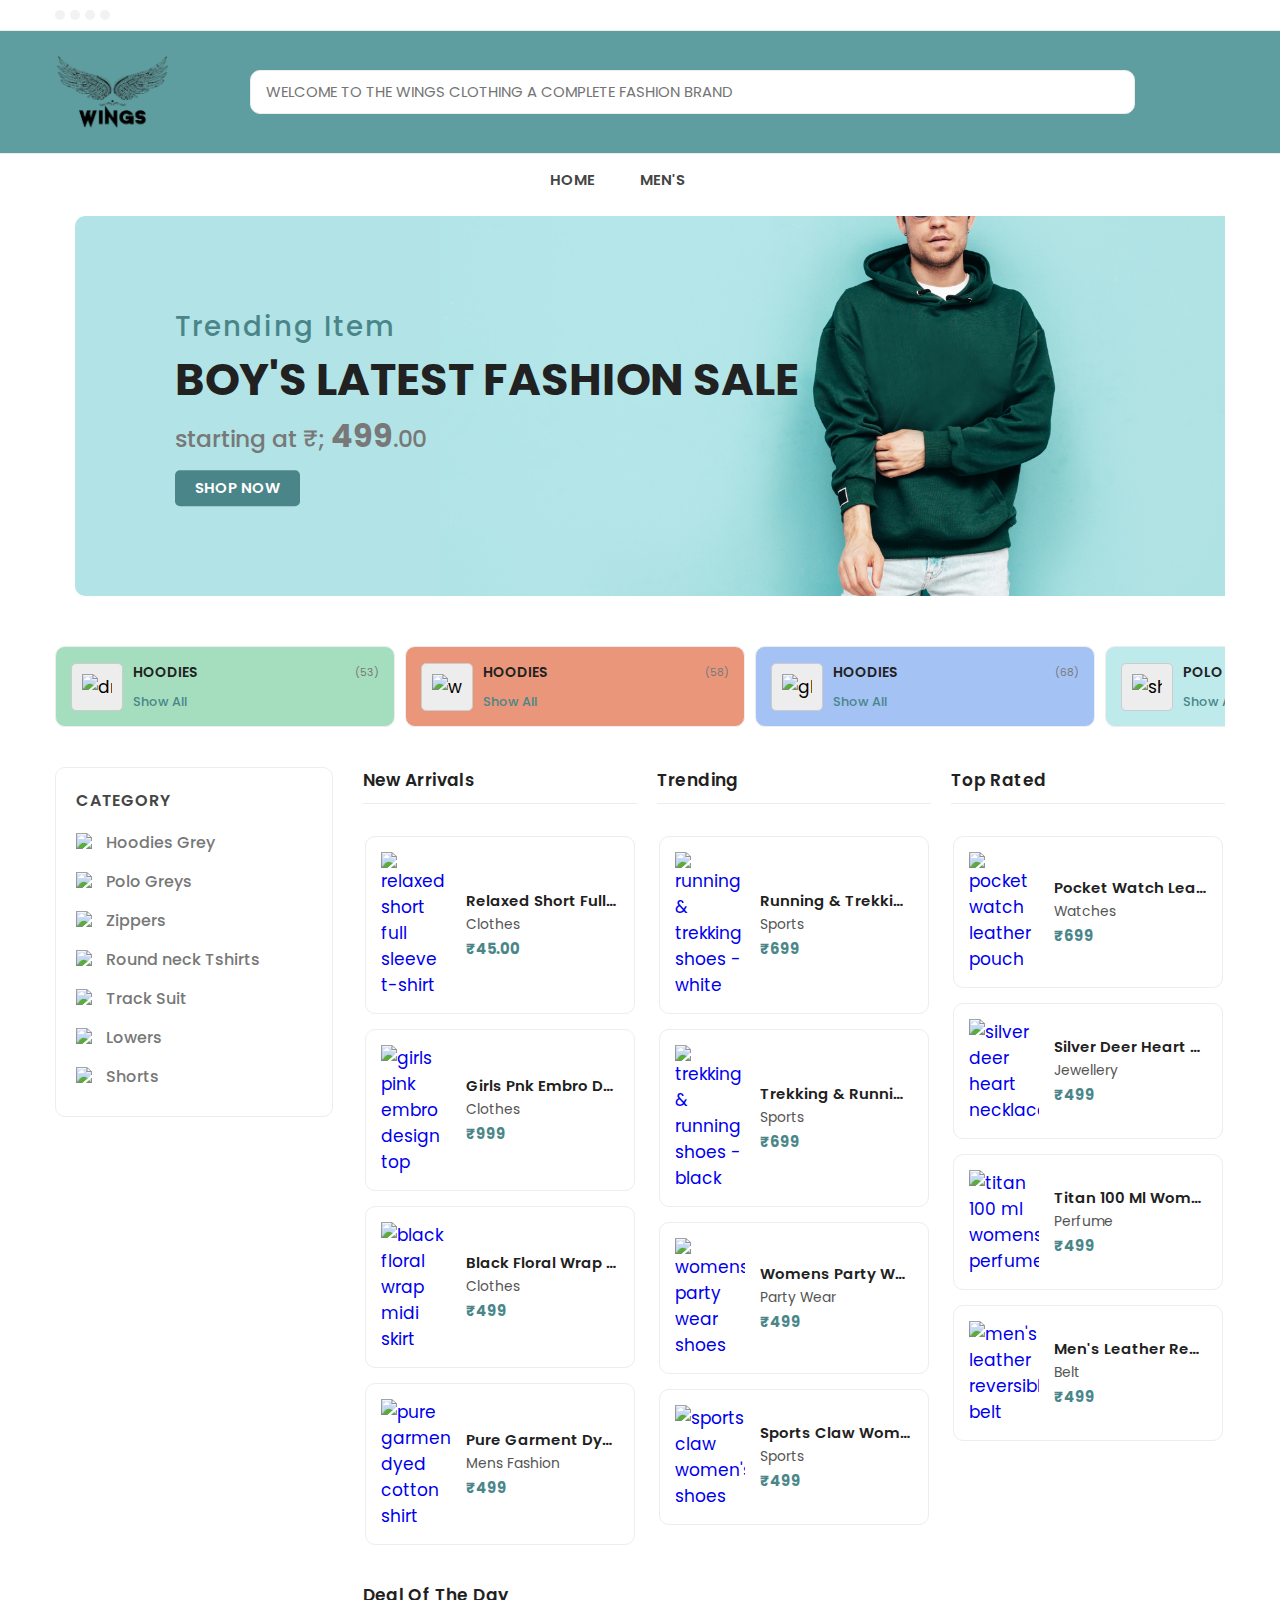
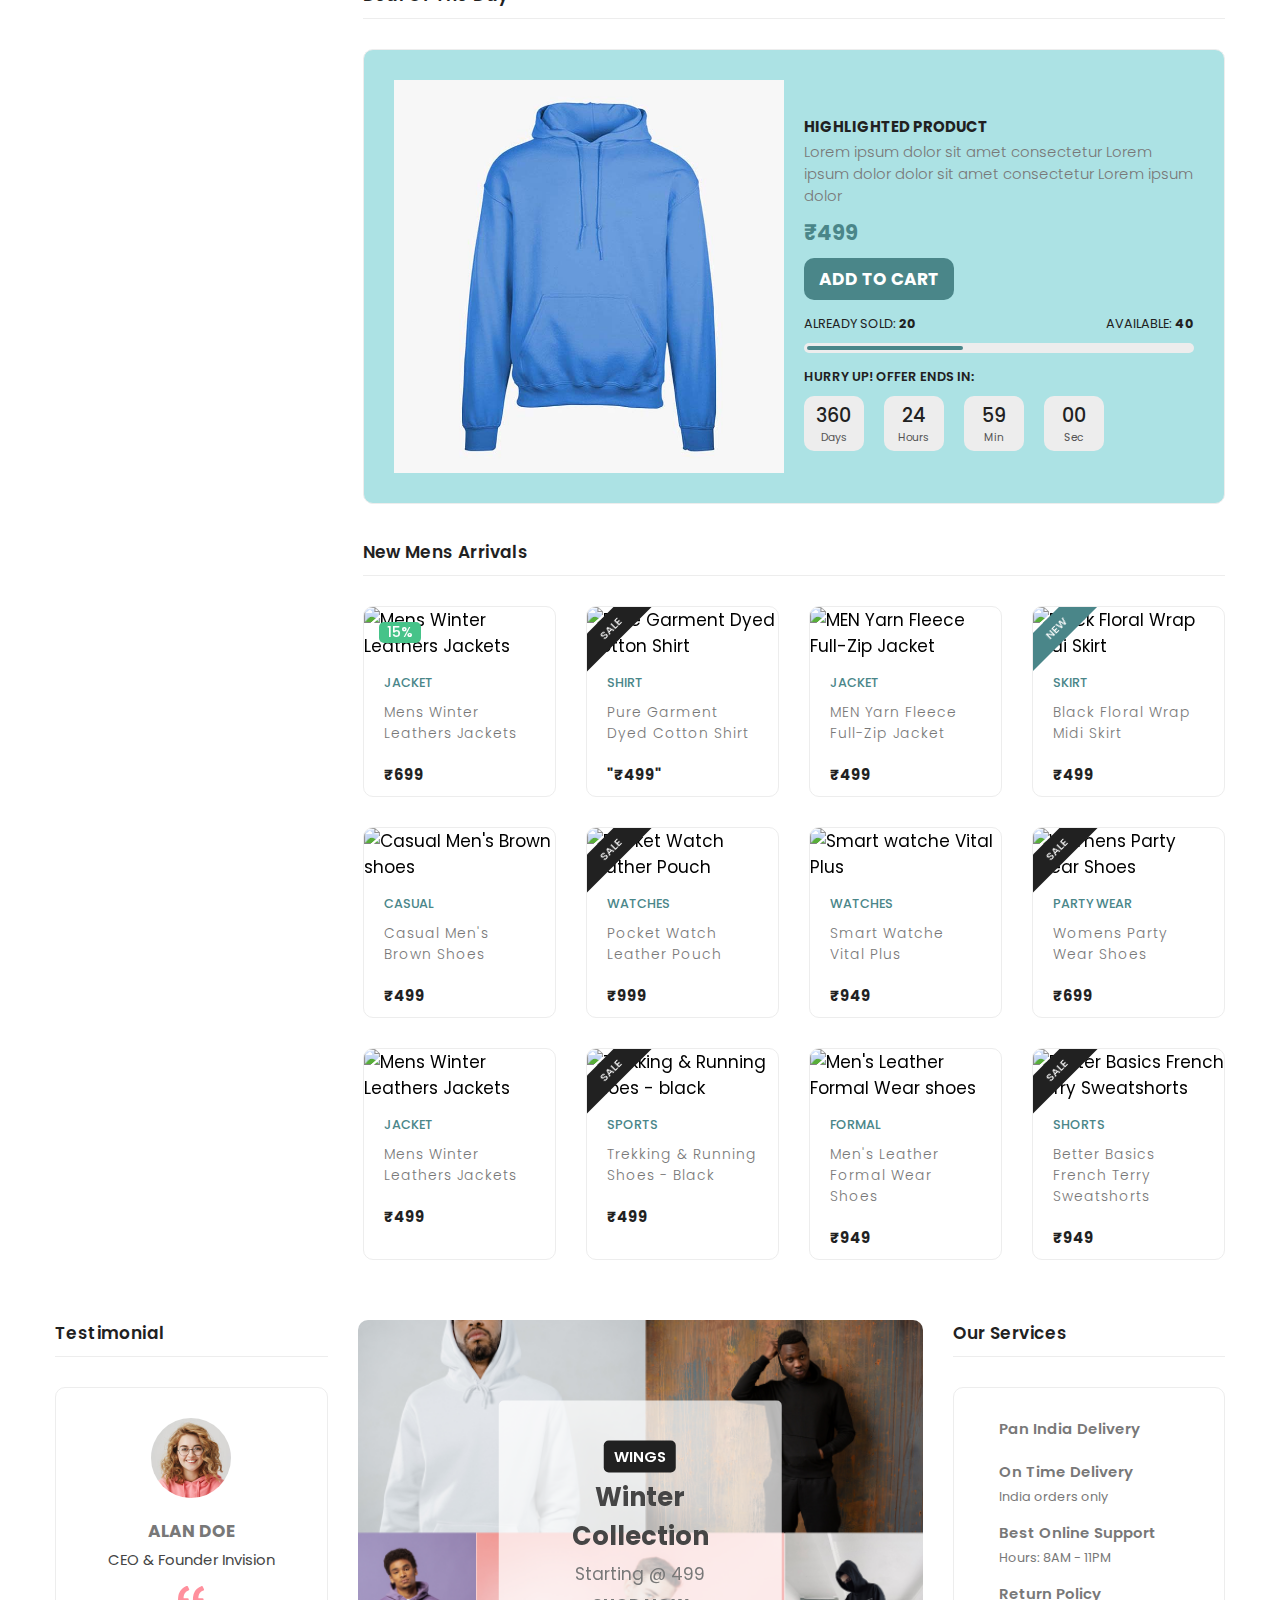
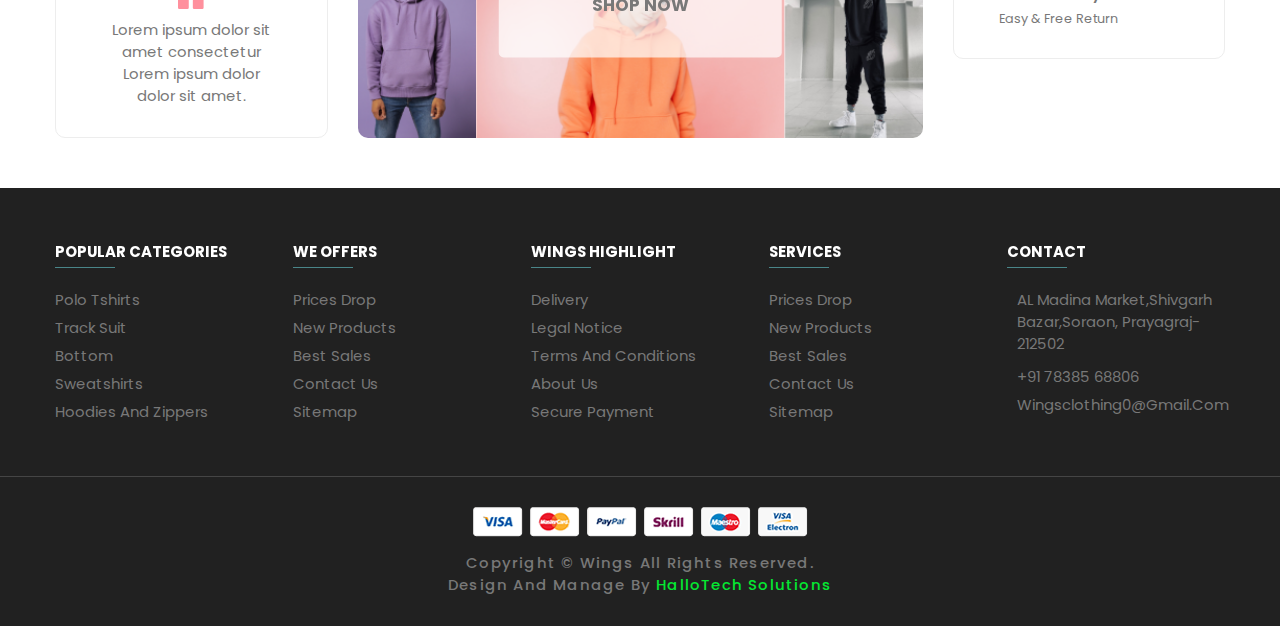
==== commit 6492fbad: "update" ====
--- a/index.html
+++ b/index.html
@@ -832,7 +832,7 @@
                 starting at ₹ <b>499</b>.00
               </p>
 
-              <a href="#" class="banner-btn">Shop now</a>
+              <a href="/product.html" class="banner-btn">Shop now</a>
 
             </div>
 
@@ -872,7 +872,7 @@
                 starting at ₹ <b>499</b>.99
               </p>
 
-              <a href="#" class="banner-btn">Shop now</a>
+              <a href="/product.html" class="banner-btn">Shop now</a>
 
             </div>
 
@@ -893,7 +893,7 @@
                   starting at ₹; <b>499</b>.00
                 </p>
 
-                <a href="#" class="banner-btn">Shop now</a>
+                <a href="/product.html" class="banner-btn">Shop now</a>
 
               </div>
 
@@ -933,7 +933,7 @@
                   starting at ₹  <b>499</b>.99
                 </p>
 
-                <a href="#" class="banner-btn">Shop now</a>
+                <a href="/product.html" class="banner-btn">Shop now</a>
 
               </div>
 
@@ -955,7 +955,7 @@
                   starting at ₹ <b>499</b>.00
                 </p>
 
-                <a href="#" class="banner-btn">Shop now</a>
+                <a href="/product.html" class="banner-btn">Shop now</a>
 
               </div>
 
@@ -995,7 +995,7 @@
                   starting at ₹ <b>499</b>.99
                 </p>
 
-                <a href="#" class="banner-btn">Shop now</a>
+                <a href="/product.html" class="banner-btn">Shop now</a>
 
               </div>
 
@@ -2385,9 +2385,7 @@
                     </p>
 
                     <div class="price-box">
-                      <p class="price">$150.00</p>
-
-                      <del>$200.00</del>
+                      <p class="price">₹499</p>
                     </div>
 
                     <button class="add-cart-btn">add to cart</button>
